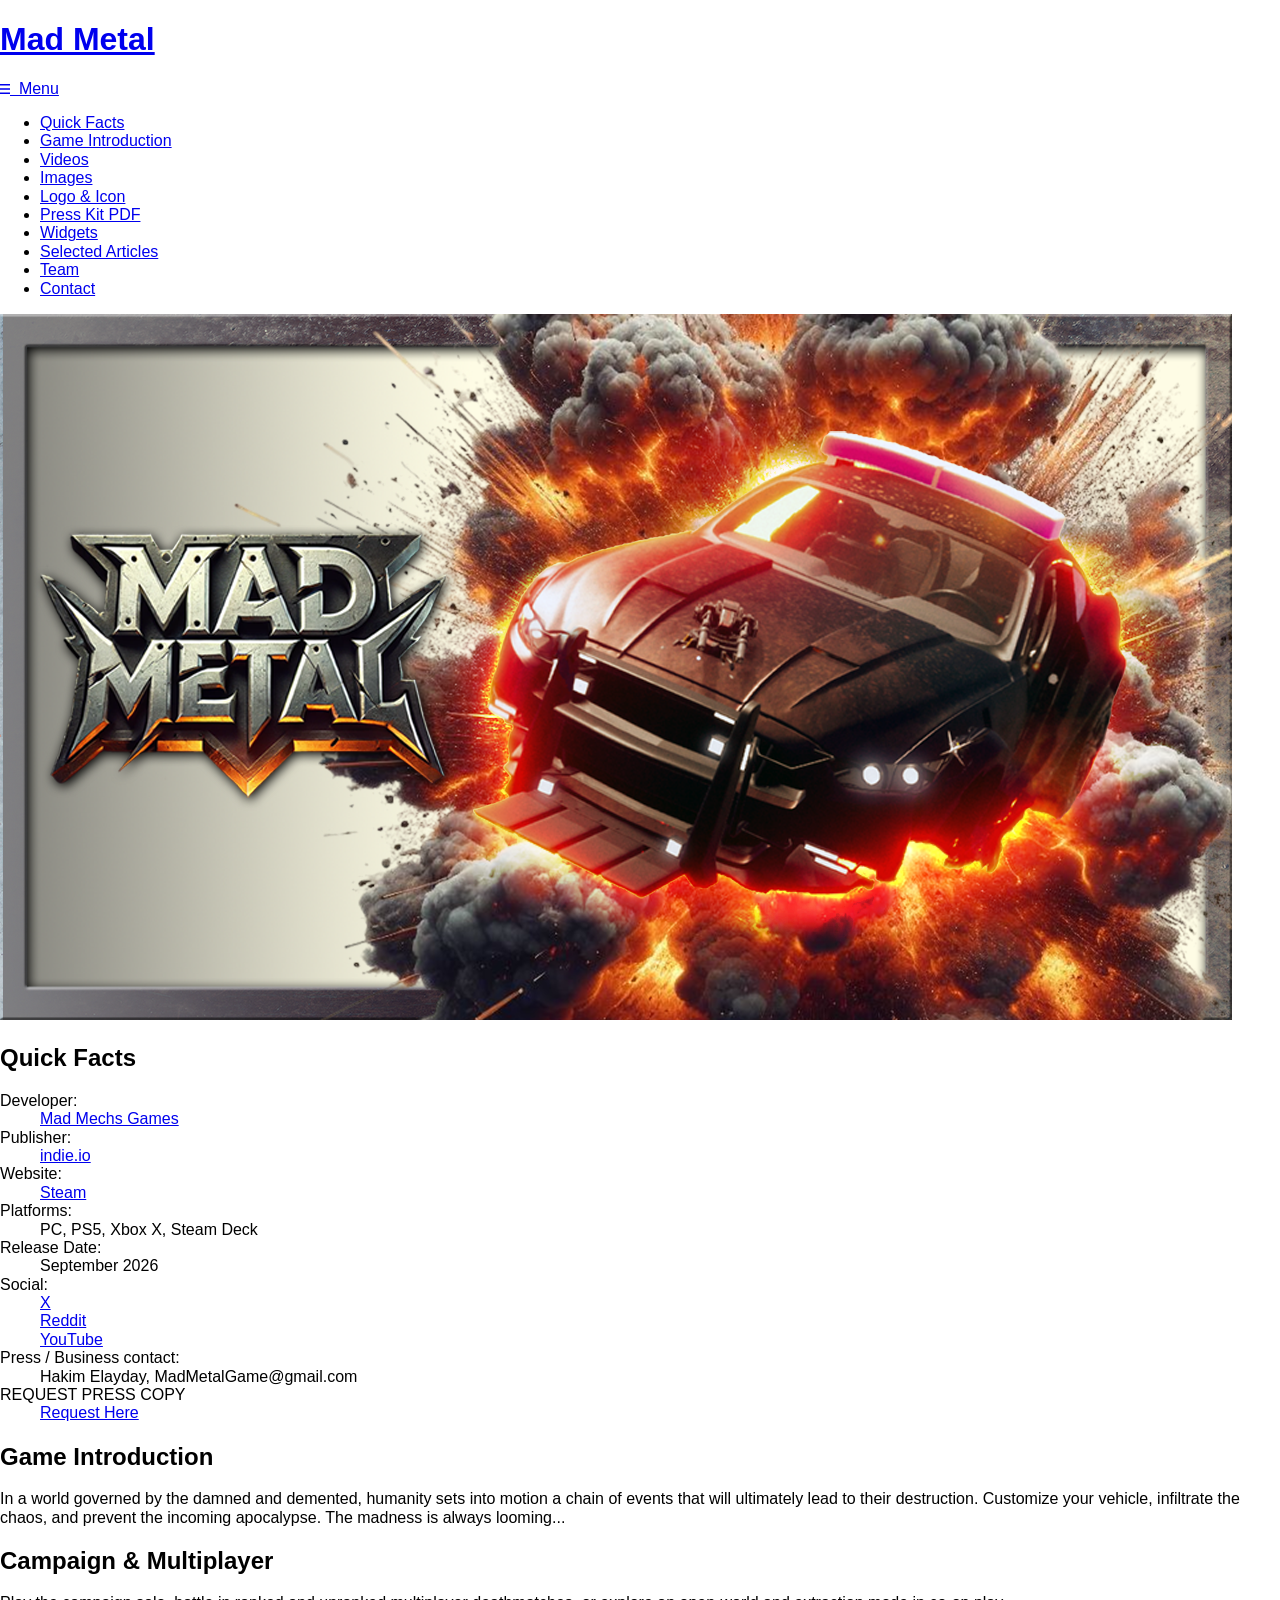
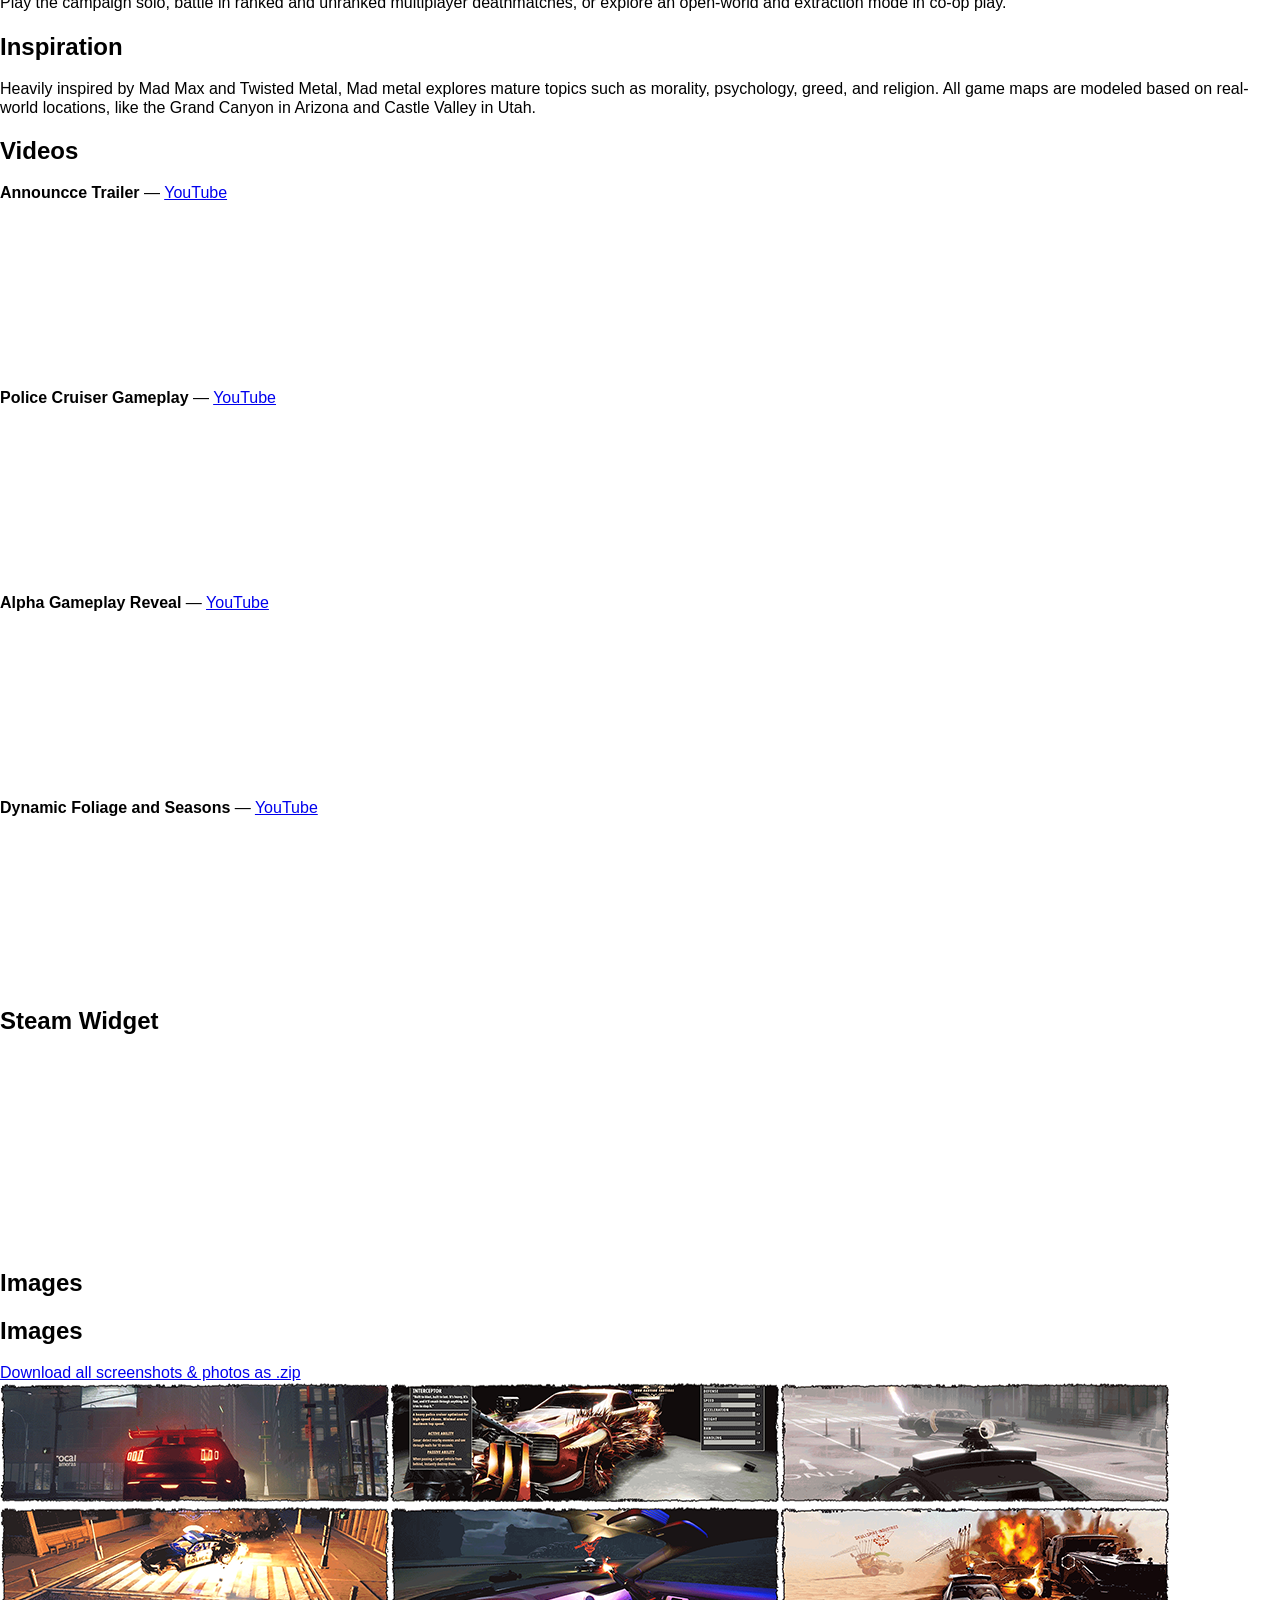
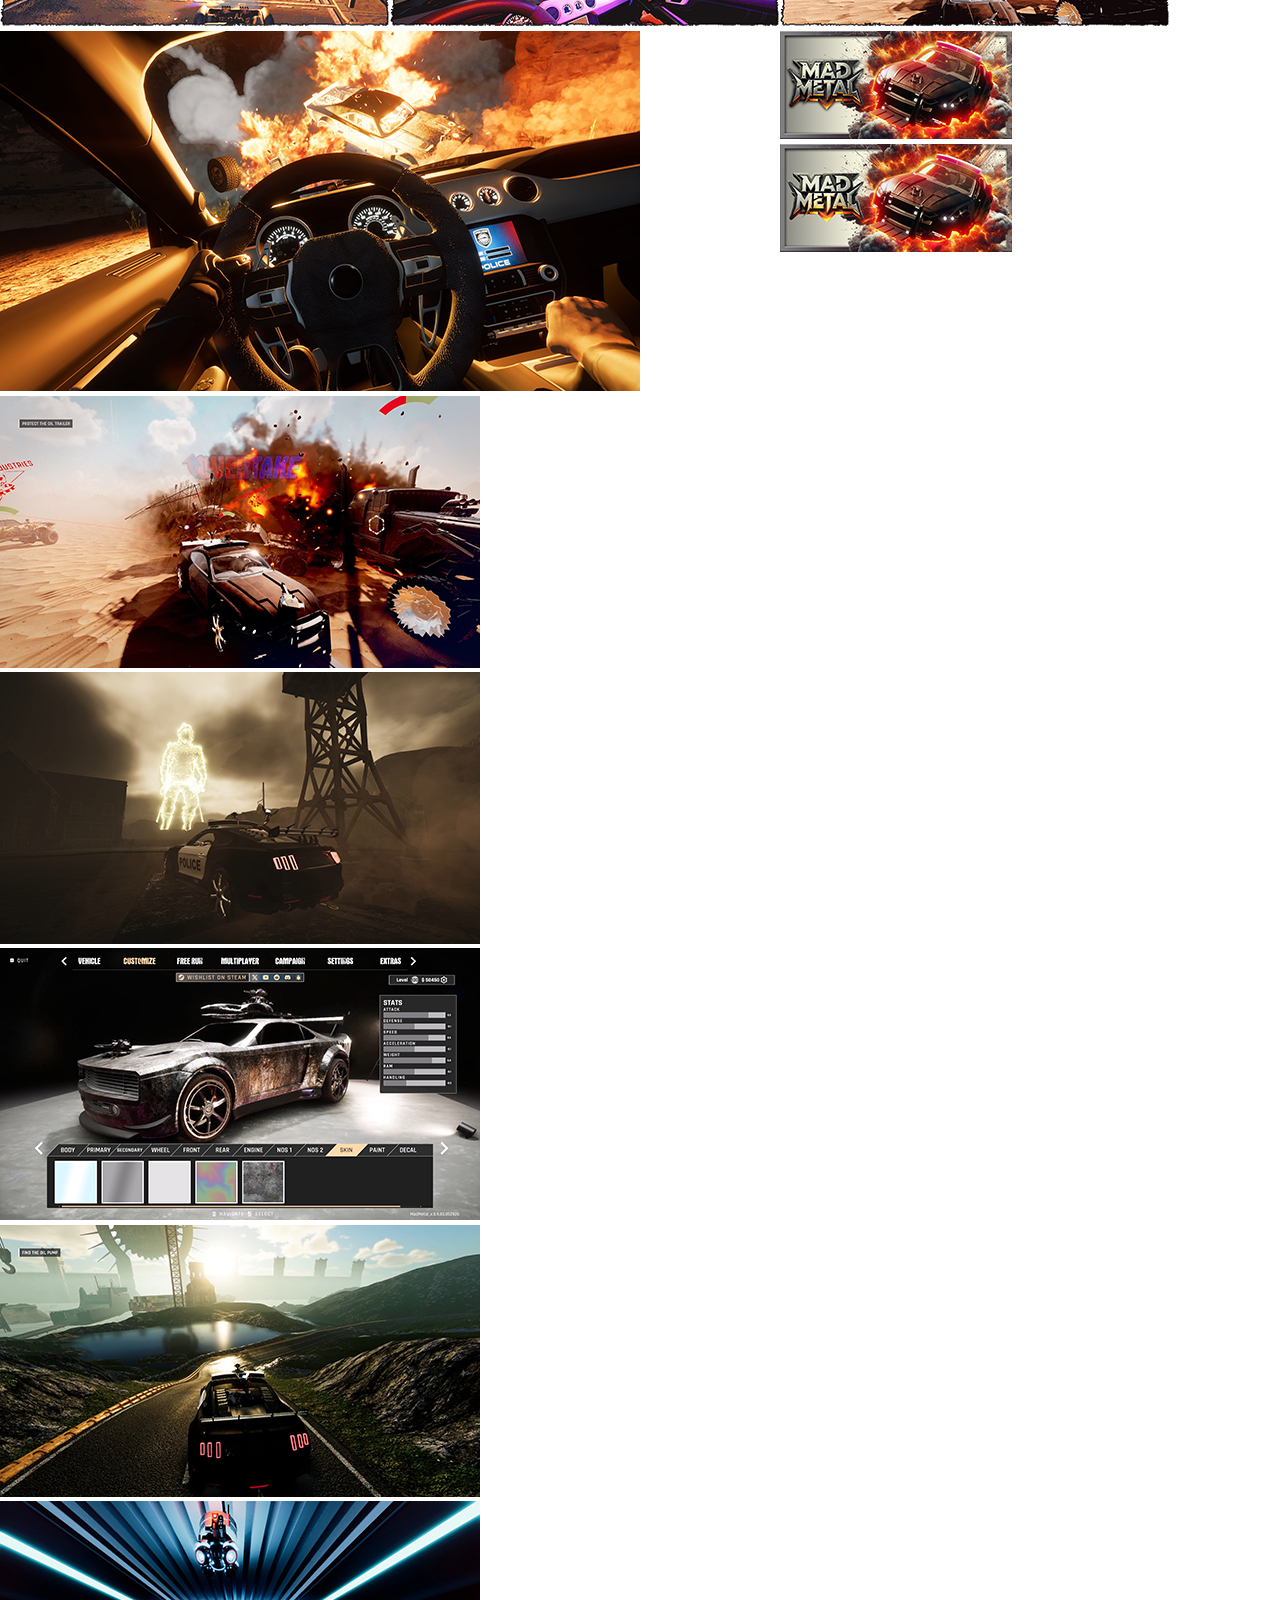
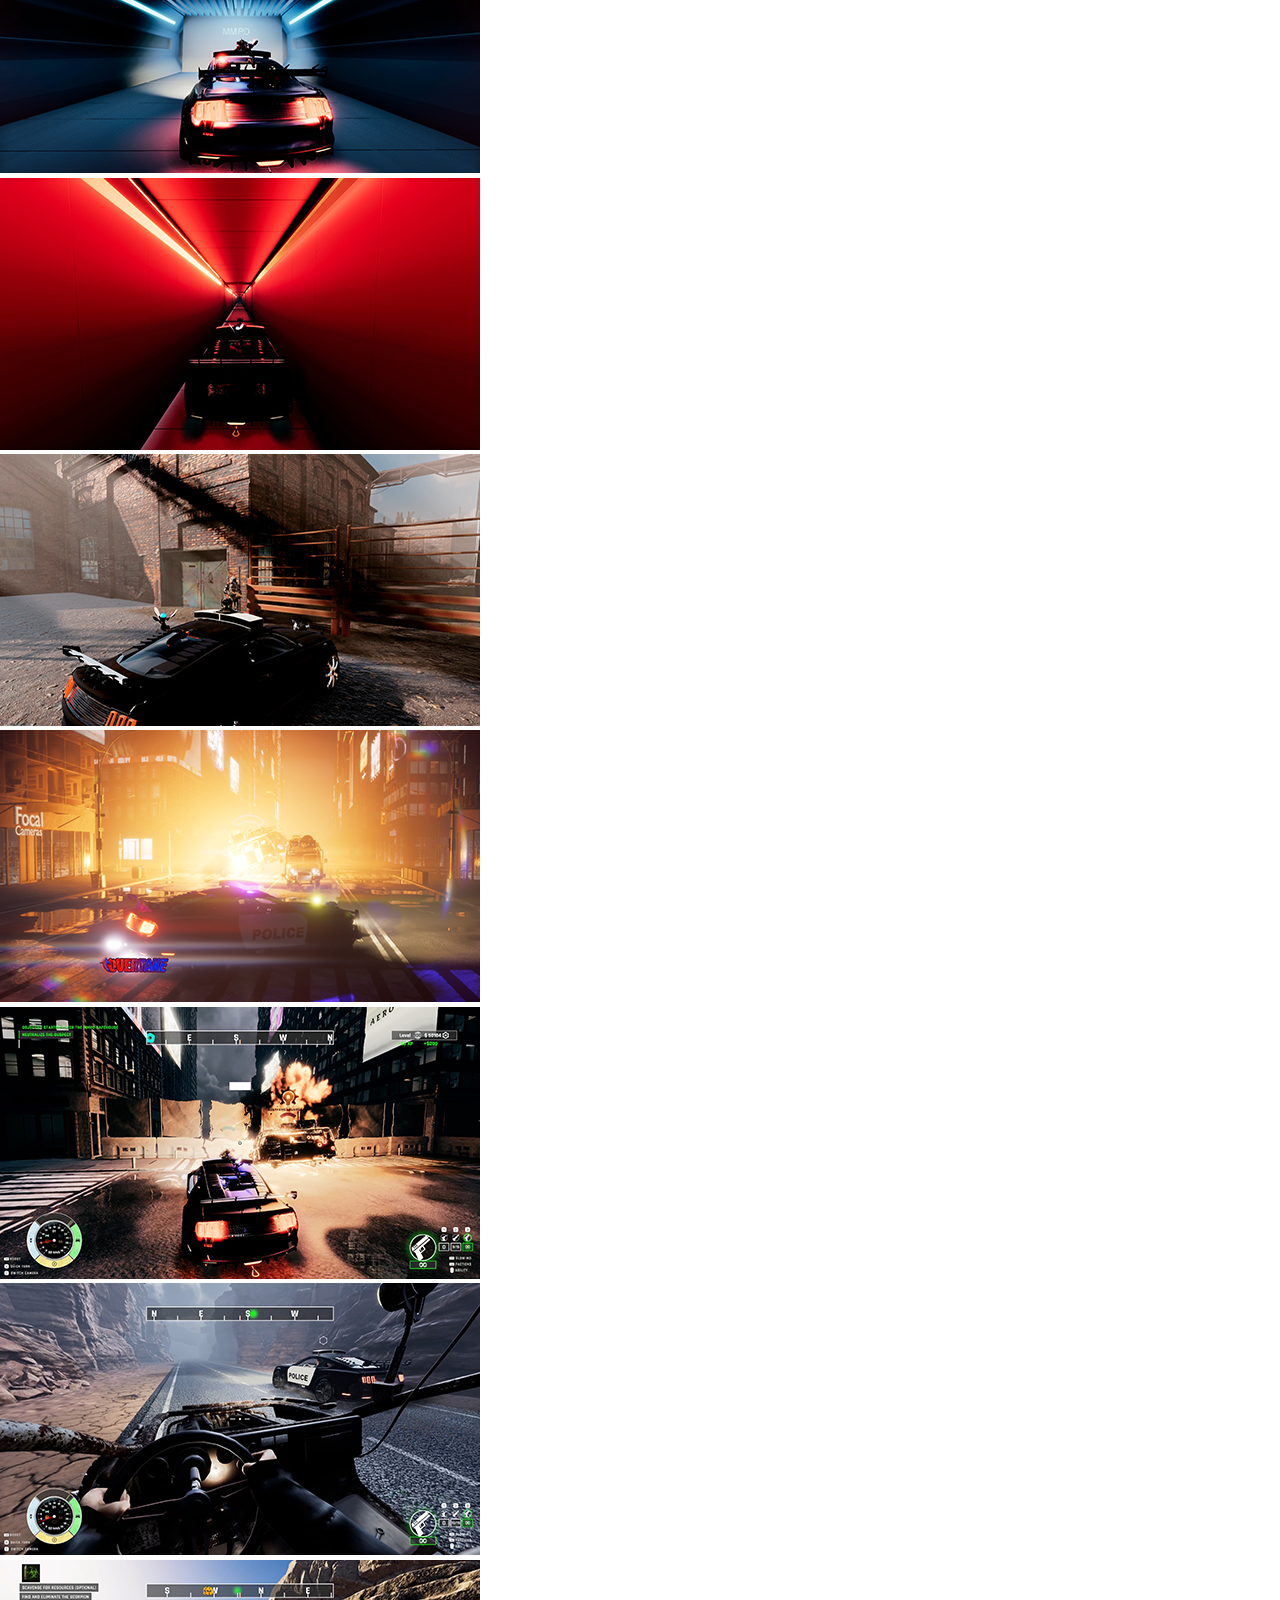
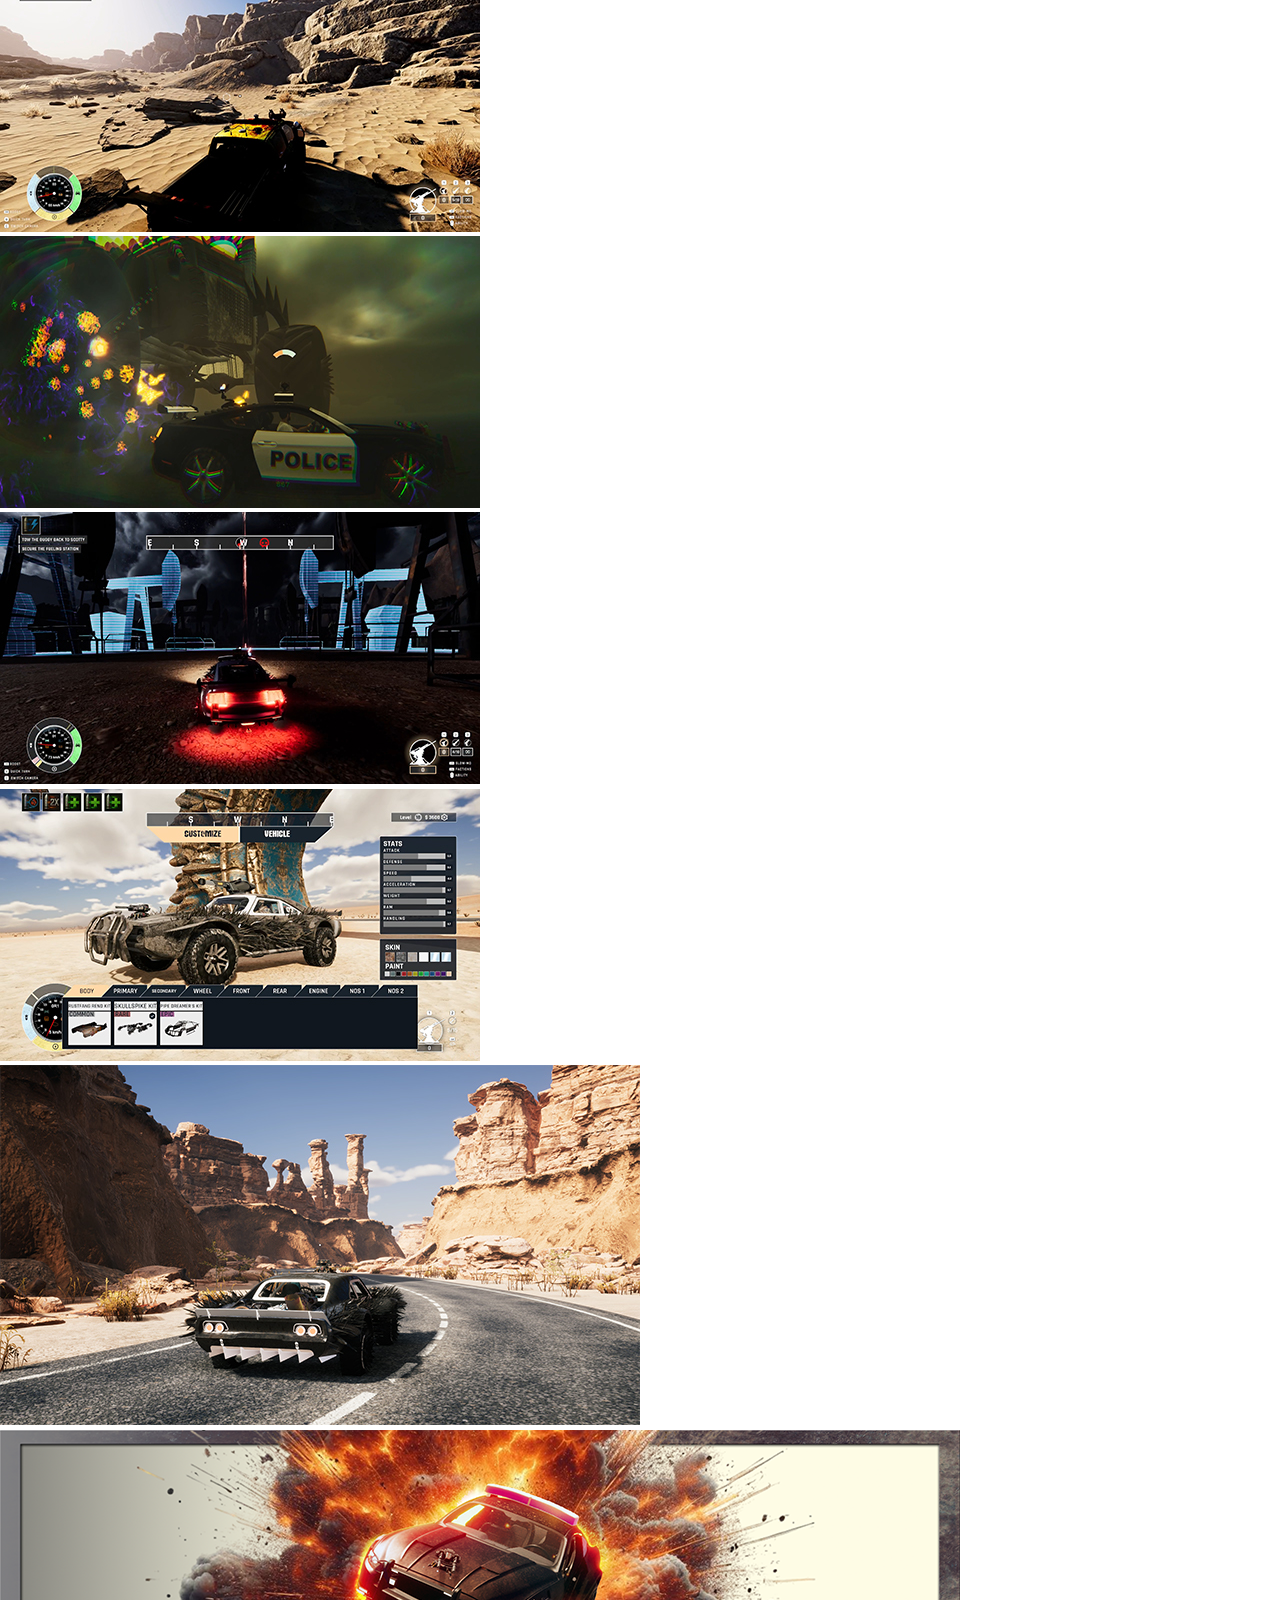
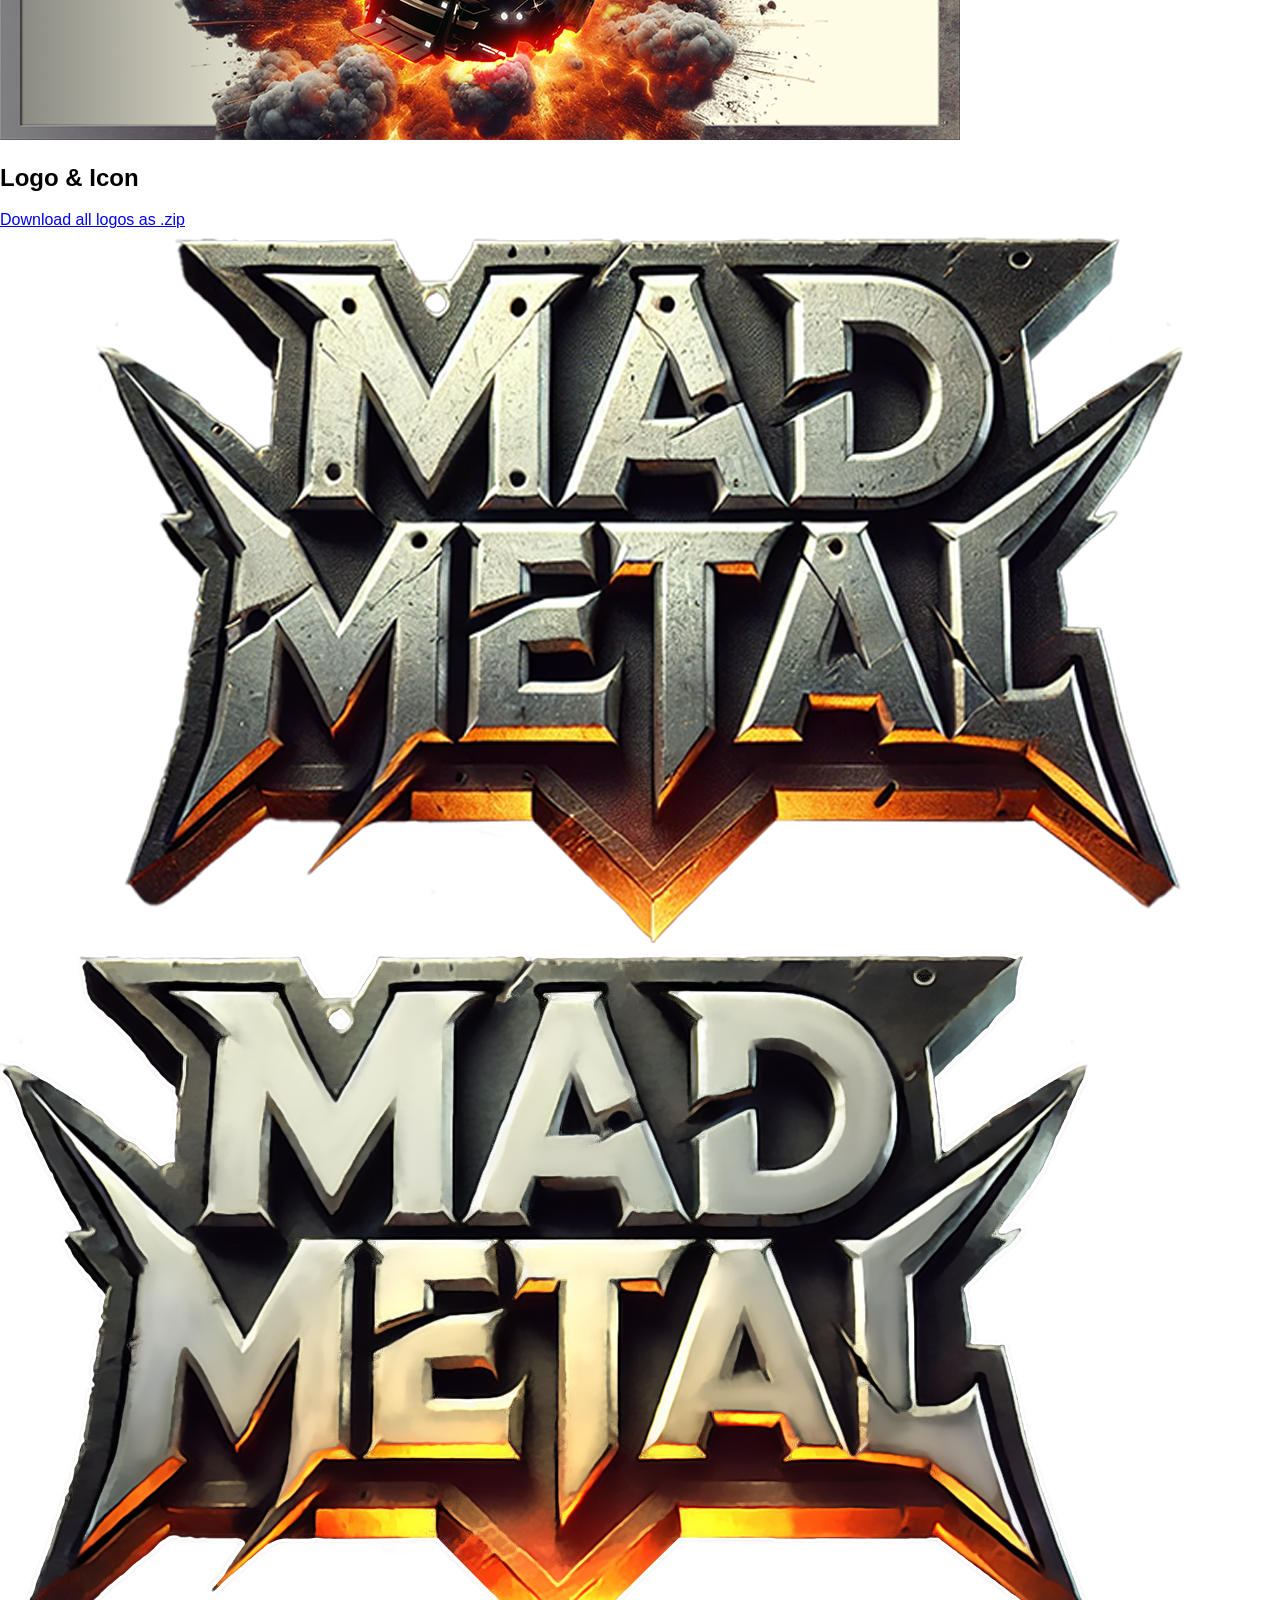
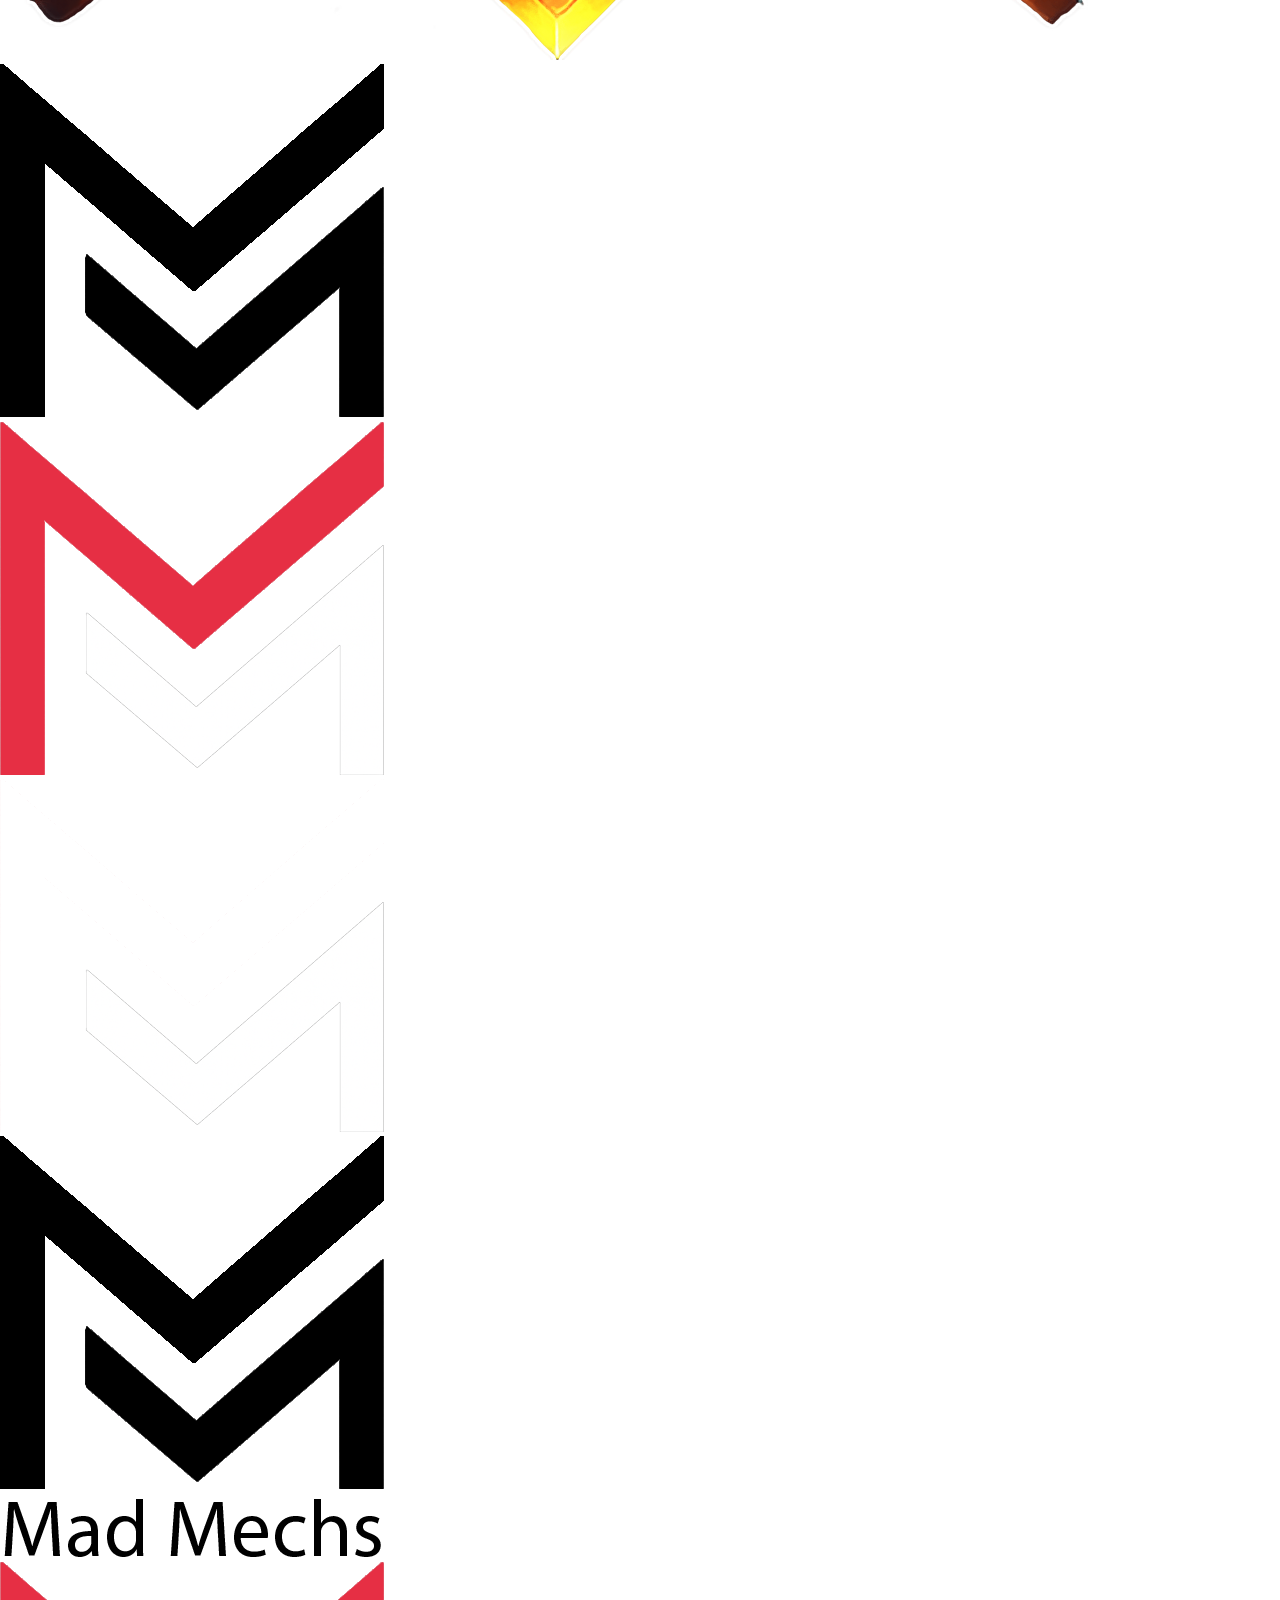
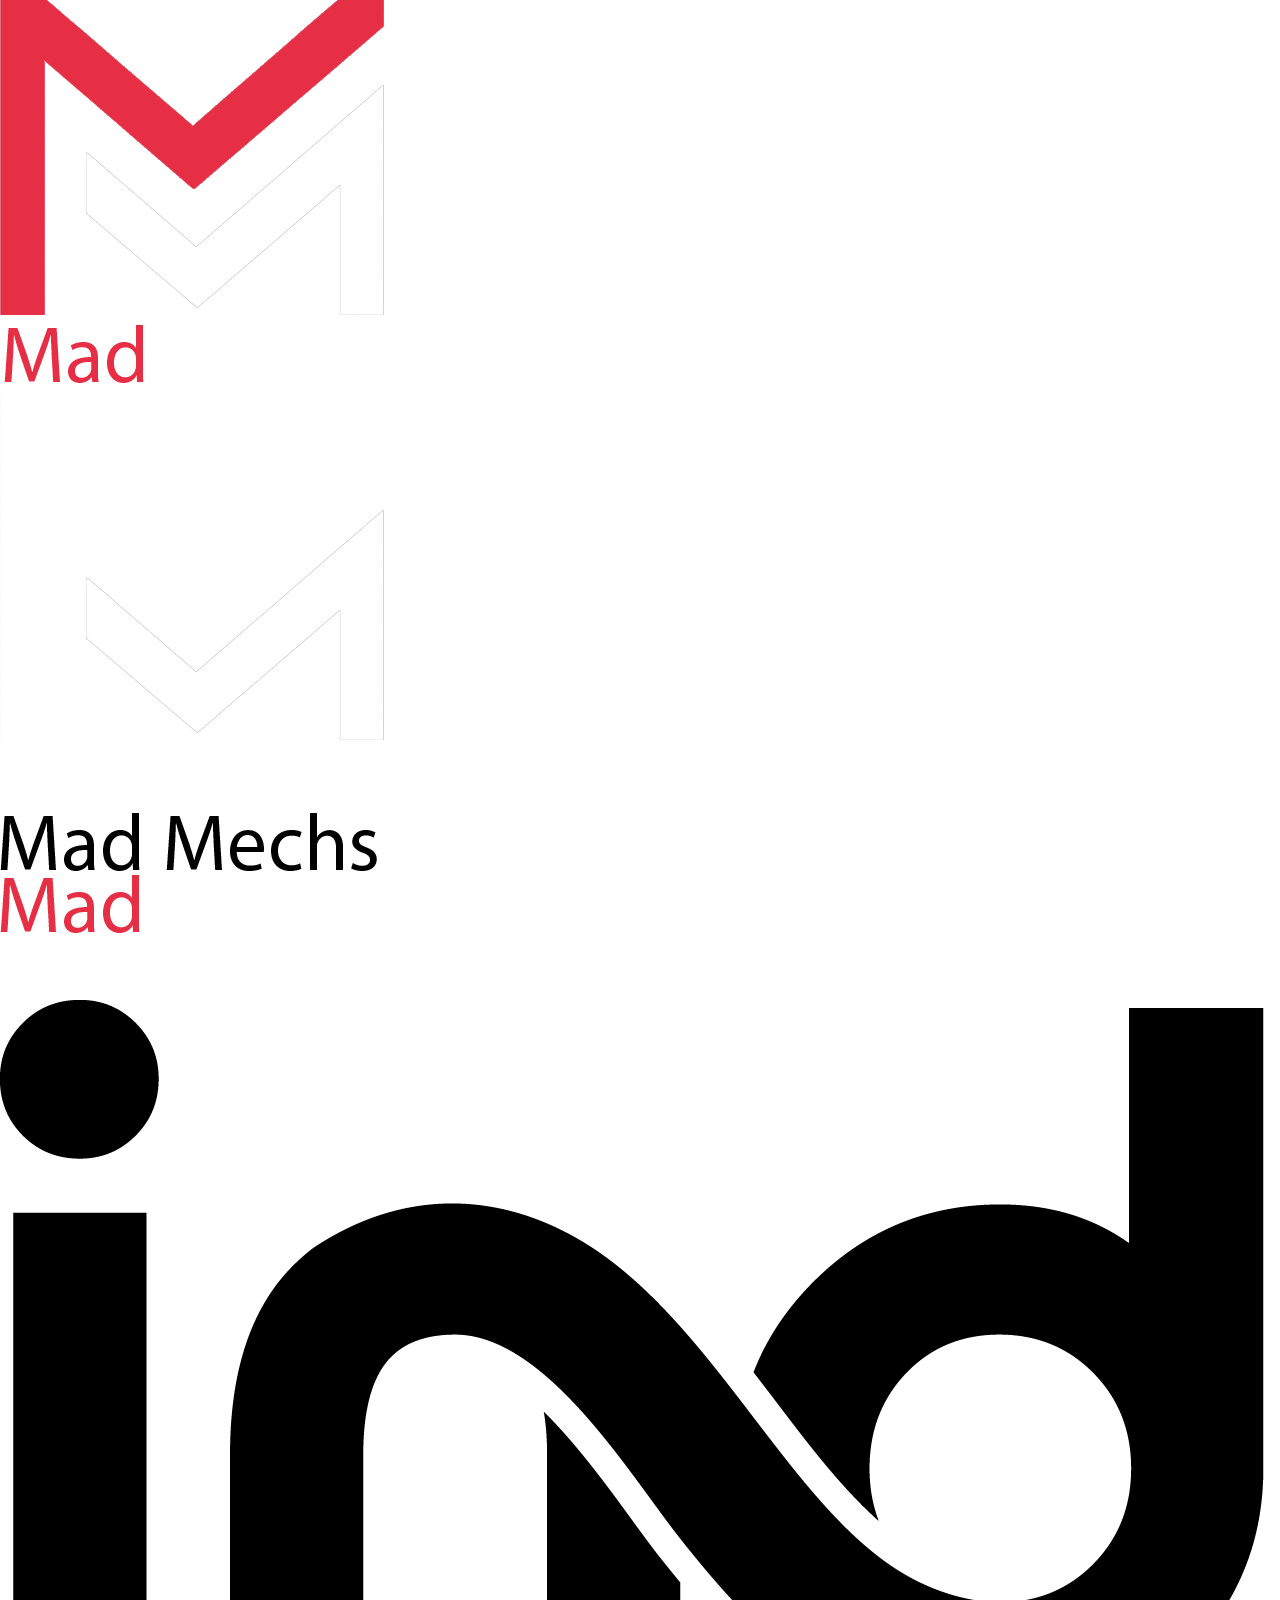
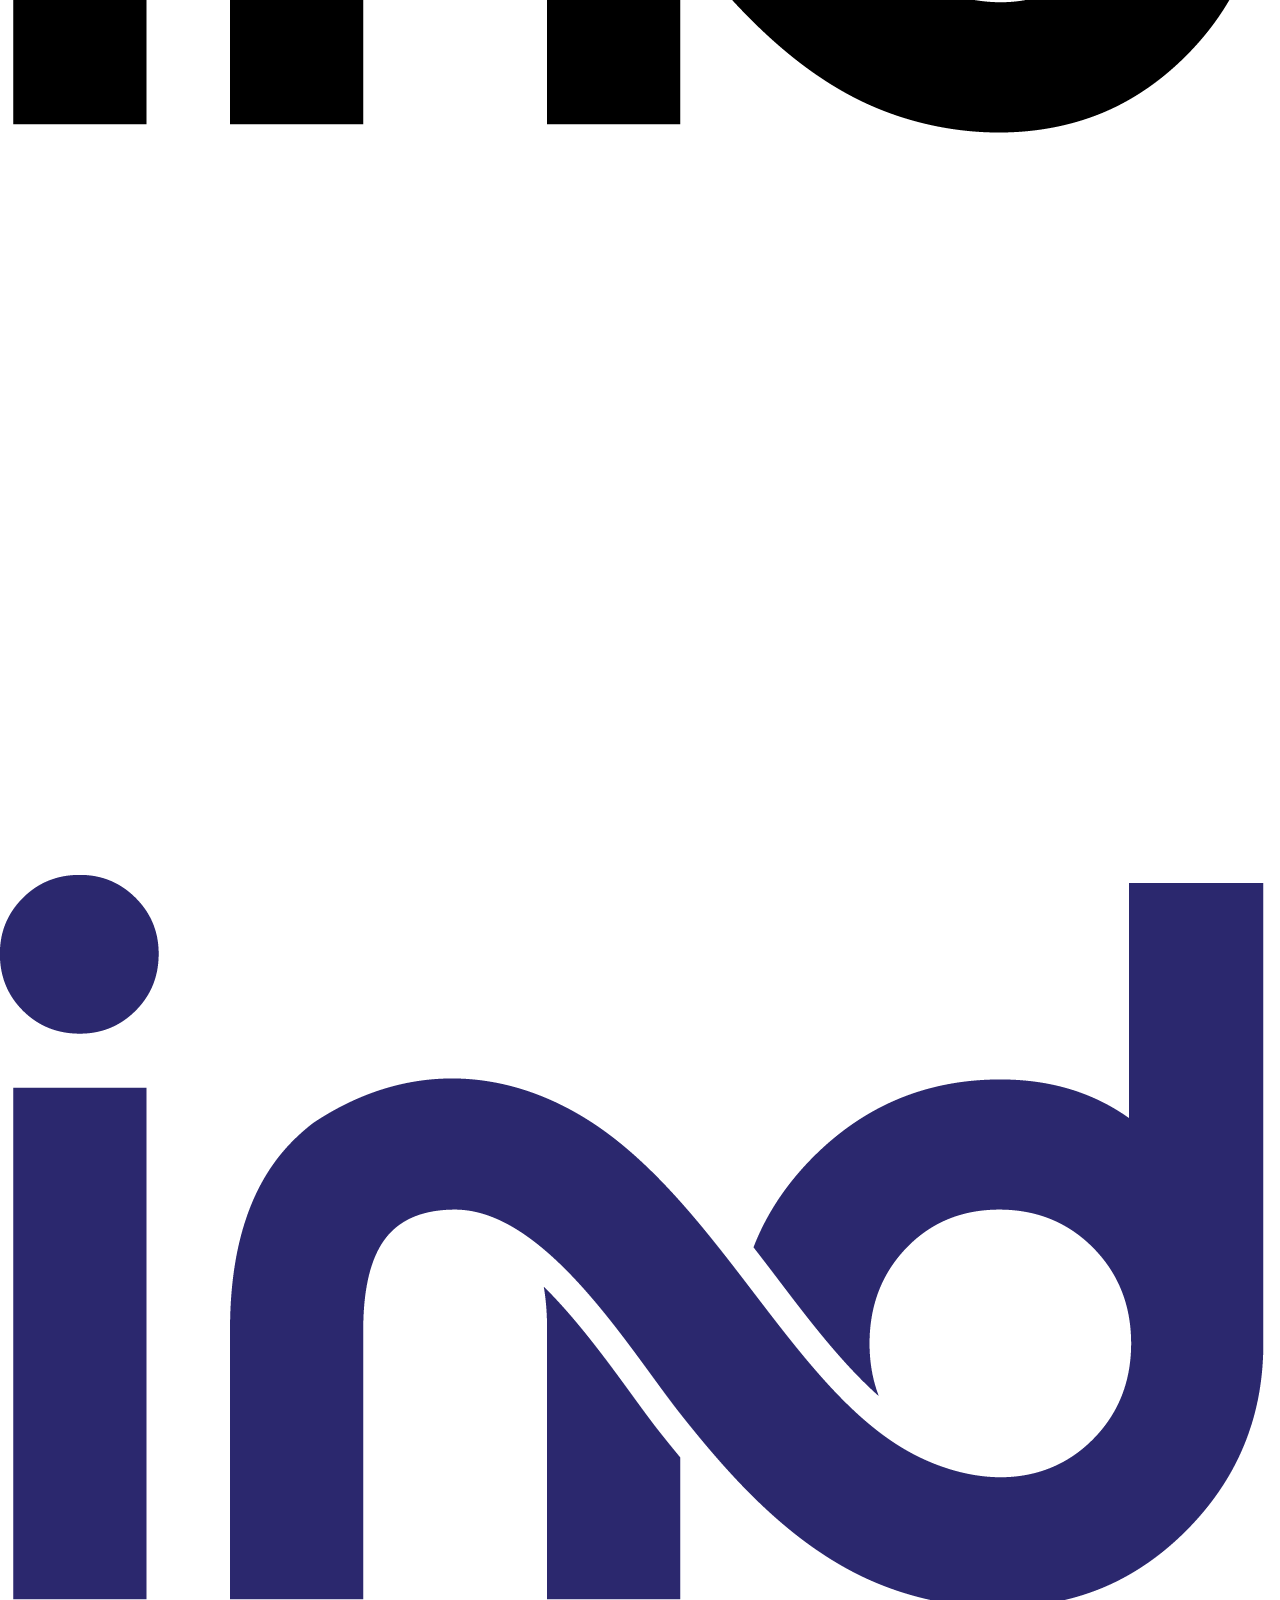
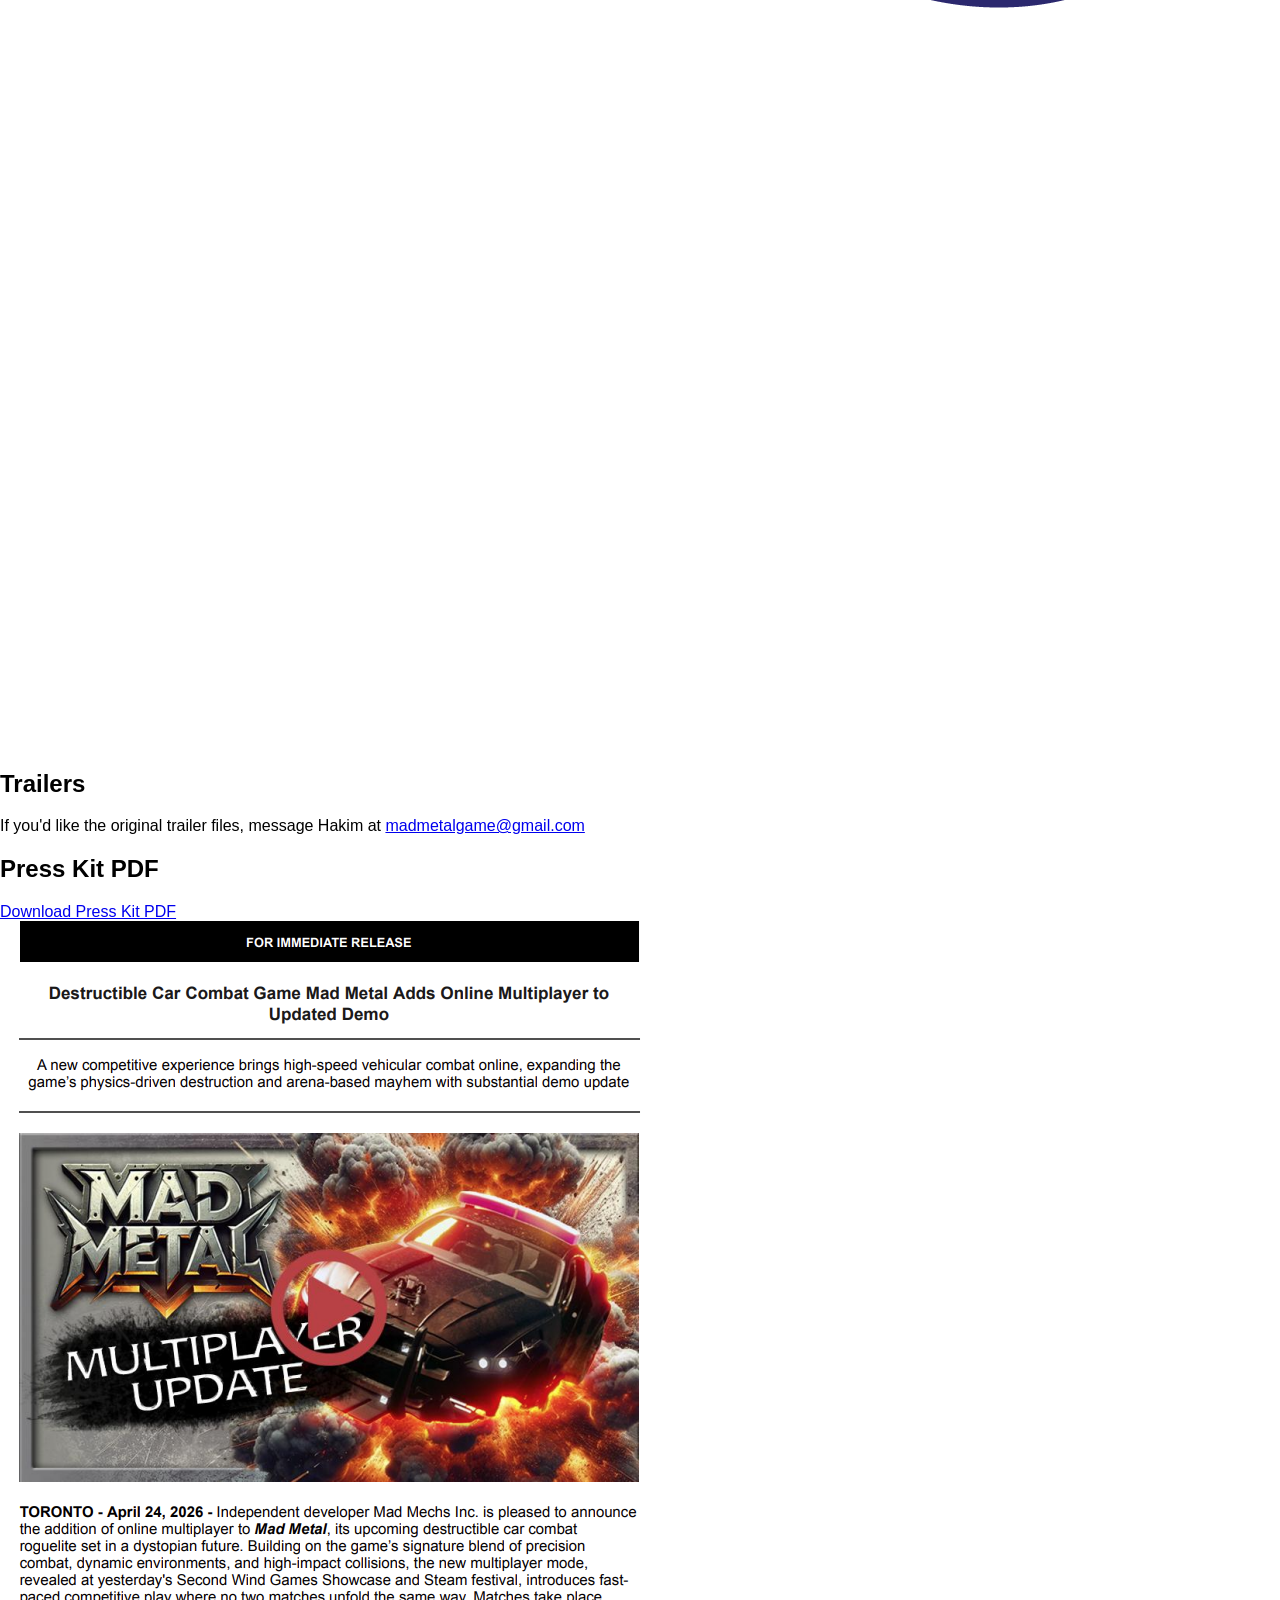
==== mad-metal-01/index.html @ 50a7570a "Update index.html" ====
<!DOCTYPE html>
<html>
  <head>
    <meta charset="UTF-8">
    <meta name="viewport" content="width=device-width, initial-scale=1.0">
    
    <title>Mad Metal</title>
    
    <link rel="shortcut icon" href="images/favicon.ico?t=1742160099461">
    
    <link rel="stylesheet" href="./css/normalize.css">
    <link rel="stylesheet" href="./css/master.css">
    
    <!-- Generated by presskit.html 0.13.0 (https://github.com/pixelnest/presskit.html). -->
  </head>
  <body>
    <div class="page grid">
      <nav class="page-nav nav grid__item">
        <h1 class="nav__title">
          <a href=".">Mad Metal</a>
        </h1>
      
        <div class="nav__toggle" id="hamburger">
          <a href="#" class="button" id="hamburger-toggle">
            <svg width="10" height="10" viewBox="0 0 19 19" xmlns="http://www.w3.org/2000/svg">
              <g fill="currentColor" fill-rule="nonzero">
                <path d="M0 16h19v3H0zM0 8h19v3H0zM0 0h19v3H0z" />
              </g>
            </svg>
            &nbsp;Menu
          </a>
        </div>
      
        <ul class="nav__list" id="hamburger-target">
          <li>
            <a class="nav__item" href="#factsheet">Quick Facts</a>
          </li>
      
          <li>
            <a class="nav__item" href="#description">Game Introduction</a>
          </li>
      
          <li>
            <a class="nav__item" href="#videos">Videos</a>
          </li>
      
          <li>
            <a class="nav__item" href="#images">Images</a>
          </li>
      
          <li>
            <a class="nav__item" href="#logo">Logo & Icon</a>
          </li>

          <li>
            <a class="nav__item" href="#presskit">Press Kit PDF</a>
          </li>
      
          <li>
            <a class="nav__item" href="#widgets">Widgets</a>
          </li>
      
      
          <li>
            <a class="nav__item" href="#articles">Selected Articles</a>
          </li>
      
      
          <li>
            <a class="nav__item" href="#credits">Team</a>
          </li>
      
          <li>
            <a class="nav__item" href="#contact">Contact</a>
          </li>
        </ul>
      </nav>

     <div class="page-wrapper grid__item">
    <header class="page-header">
        <img src="./images/header01.png" alt="Mad Metal" title="Mad Metal">
    </header>

    <main class="page-content" role="main">
        <section class="block grid">
            <aside class="factsheet grid__item">
                <h2 id="factsheet" class="factsheet__title">Quick Facts</h2>

                <dl class="factsheet__list">
    <dt>Developer:</dt>
    <dd>
        <a href="../">Mad Mechs Games</a>
    </dd>

    <dt>Publisher:</dt>
    <dd>
        <a href="https://indie.io">indie.io</a>
    </dd>

    <dt>Website:</dt>
    <dd>
        <a href="https://store.steampowered.com/app/3068230/Mad_Metal/">Steam</a>
    </dd>

    <dt>Platforms:</dt>
    <dd>
        PC, PS5, Xbox X, Steam Deck
    </dd>

    <dt>Release Date:</dt>
    <dd>
        September 2026
    </dd>

    <dt>Social:</dt>
    <dd>
        <a href="https://x.com/MadMechsGame">X</a>
    </dd>
    <dd>
        <a href="https://www.reddit.com/user/GASthegame/">Reddit</a>
    </dd>
    <dd>
        <a href="https://www.youtube.com/@MadMechsGame">YouTube</a>
    </dd>

    <dt>Press / Business contact:</dt>
    <dd>
        Hakim Elayday, MadMetalGame@gmail.com
    </dd>

    <dt>REQUEST PRESS COPY</dt>
    <dd>
        <a href="https://forms.gle/bizzihu9YP7inDe57">Request Here</a>
    </dd>
</dl>

            </aside>
            
            <article class="description grid__item">
              <h2 id="description">Game Introduction</h2>
              <p> In a world governed by the damned and demented, humanity sets into motion a chain of events that will ultimately lead to their destruction. Customize your vehicle, infiltrate the chaos, and prevent the incoming apocalypse. The madness is always looming... </p>
              <h2 id="description">Campaign & Multiplayer</h2>
              <p> Play the campaign solo, battle in ranked and unranked multiplayer deathmatches, or explore an open-world and extraction mode in co-op play. </p>
              <h2 id="description">Inspiration</h2>
              <p> Heavily inspired by Mad Max and Twisted Metal, Mad metal explores mature topics such as morality, psychology, greed, and religion. All game maps are modeled based on real-world locations, like the Grand Canyon in Arizona and Castle Valley in Utah.  </p>
            </article>
            
          </section>

          <section class="block">
            <h2 id="videos">Videos</h2>
          <div>
              <p>
                <strong>Announcce Trailer</strong> — <a href="https://www.youtube.com/embed/Ri7hRfaHdMc?si=x1ryKZBXYqUY6n0q?rel=0">YouTube</a> 
              </p>
          
              <div class="video-player">
                <iframe class="video-player__frame" src="https://www.youtube.com/embed/Ri7hRfaHdMc?si=x1ryKZBXYqUY6n0q?rel=0" frameborder="0" allowfullscreen></iframe>
              </div>
            <div>
              <p>
                <strong>Police Cruiser Gameplay</strong> — <a href="https://www.youtube.com/embed/VRGe7DSyyoE?rel=0">YouTube</a> 
              </p>
          
              <div class="video-player">
                <iframe class="video-player__frame" src="https://www.youtube.com/embed/VRGe7DSyyoE?rel=0" frameborder="0" allowfullscreen></iframe>
              </div>
          
          
            </div>
            <div>
              <p>
                <strong>Alpha Gameplay Reveal</strong> — <a href="https://www.youtube.com/embed/IRZDvUajgf8?rel=0">YouTube</a> 
              </p>
          
              <div class="video-player">
                <iframe class="video-player__frame" src="https://www.youtube.com/embed/IRZDvUajgf8?rel=0" frameborder="0" allowfullscreen></iframe>
              </div>
          
          
            </div>
            <div>
              <p>
                <strong>Dynamic Foliage and Seasons</strong> — <a href="https://www.youtube.com/embed/gOt2n9ihNSs?rel=0">YouTube</a> 
              </p>
          
              <div class="video-player">
                <iframe class="video-player__frame" src="https://www.youtube.com/embed/gOt2n9ihNSs?rel=0" frameborder="0" allowfullscreen></iframe>
              </div>
          
          
            </div>
          </section>
         <section class="block">
  <h2 id="widgets">Steam Widget</h2>
  <iframe src="https://store.steampowered.com/widget/3068230/" frameborder="0" width="646" height="190"></iframe>
</section>

         <section class="block">
  <h2 id="images">Images</h2>

<section class="block">
  <h2 id="images">Images</h2>

  <aside class="block__notice">
      <a href="images/images.zip">Download all screenshots & photos as .zip</a>
  </aside>

  <div class="gallery clearfix" id="gallery">
    <div class="gallery__item">
      <a href="images/banner01.gif">
        <img src="images/banner01.gif.thumb.png" alt="banner01">
      </a>
    </div>
    <div class="gallery__item">
      <a href="images/banner02.gif">
        <img src="images/banner02.gif.thumb.png" alt="banner02">
      </a>
    </div>
    <div class="gallery__item">
      <a href="images/banner03.gif">
        <img src="images/banner03.gif.thumb.png" alt="banner03">
      </a>
    </div>
    <div class="gallery__item">
      <a href="images/banner04.gif">
        <img src="images/banner04.gif.thumb.png" alt="banner04">
      </a>
    </div>
    <div class="gallery__item">
      <a href="images/banner05.gif">
        <img src="images/banner05.gif.thumb.png" alt="banner05">
      </a>
    </div>
    <div class="gallery__item">
      <a href="images/banner06.gif">
        <img src="images/banner06.gif.thumb.png" alt="banner06">
      </a>
    </div>
    <div class="gallery__item">
      <a href="images/banner07.jpg">
        <img src="images/banner07.jpg.thumb.jpg" alt="banner07">
      </a>
    </div>
    <div class="gallery__item">
      <a href="images/banner08.jpg">
        <img src="images/banner08.jpg.thumb.jpg" alt="banner08">
      </a>
    </div>
    <div class="gallery__item">
      <a href="images/banner09.jpg">
        <img src="images/banner09.jpg.thumb.jpg" alt="banner09">
      </a>
    </div>
    <div class="gallery__item">
      <a href="images/banner10.jpg">
        <img src="images/banner10.jpg.thumb.jpg" alt="banner10">
      </a>
    </div>
    <div class="gallery__item">
      <a href="images/banner11.jpg">
        <img src="images/banner11.jpg.thumb.jpg" alt="banner11">
      </a>
    </div>
    <div class="gallery__item">
      <a href="images/banner12.jpg">
        <img src="images/banner12.jpg.thumb.jpg" alt="banner12">
      </a>
    </div>
    <div class="gallery__item">
      <a href="images/banner13.jpg">
        <img src="images/banner13.jpg.thumb.jpg" alt="banner13">
      </a>
    </div>
    <div class="gallery__item">
      <a href="images/banner14.jpg">
        <img src="images/banner14.jpg.thumb.jpg" alt="banner14">
      </a>
    </div>
    <div class="gallery__item">
      <a href="images/banner15.jpg">
        <img src="images/banner15.jpg.thumb.jpg" alt="banner15">
      </a>
    </div>
    <div class="gallery__item">
      <a href="images/banner16.jpg">
        <img src="images/banner16.jpg.thumb.jpg" alt="banner16">
      </a>
    </div>
    <div class="gallery__item">
      <a href="images/banner17.jpg">
        <img src="images/banner17.jpg.thumb.jpg" alt="banner17">
      </a>
    </div>
    <div class="gallery__item">
      <a href="images/banner18.jpg">
        <img src="images/banner18.jpg.thumb.jpg" alt="banner18">
      </a>
    </div>
    <div class="gallery__item">
      <a href="images/banner19.jpg">
        <img src="images/banner19.jpg.thumb.jpg" alt="banner19">
      </a>
    </div>
    <div class="gallery__item">
      <a href="images/banner20.jpg">
        <img src="images/banner20.jpg.thumb.jpg" alt="banner20">
      </a>
    </div>
    <div class="gallery__item">
      <a href="images/banner21.jpg">
        <img src="images/banner21.jpg.thumb.jpg" alt="banner21">
      </a>
    </div>
    <div class="gallery__item">
      <a href="images/banner22.jpg">
        <img src="images/banner22.jpg.thumb.jpg" alt="banner22">
      </a>
    </div>
    <div class="gallery__item">
      <a href="images/banner23.png">
        <img src="images/banner23.png.thumb.png" alt="banner23">
      </a>
    </div>
    <div class="gallery__item">
      <a href="images/banner24.png">
        <img src="images/banner24.png.thumb.png" alt="banner24">
      </a>
    </div>
    <div class="gallery__item">
      <a href="images/banner25.png">
        <img src="images/banner25.png.thumb.png" alt="banner25">
      </a>
    </div>
  </div>
</section>

          
          </section>
          
  <section class="block">
  <h2 id="logo">Logo & Icon</h2>

  <aside class="block__notice">
      <a href="images/logos.zip">Download all logos as .zip</a>
  </aside>

  <div class="gallery clearfix" id="logo-gallery">
    <div class="gallery__item">
      <a href="images/logo01.png">
        <img src="images/logo01.png" alt="logo01" class="logo">
      </a>
    </div>
    <div class="gallery__item">
      <a href="images/logo02.png">
        <img src="images/logo02.png" alt="logo02" class="logo">
      </a>
    </div>
    <div class="gallery__item">
      <a href="images/logo03.png">
        <img src="images/logo03.png" alt="logo03" class="logo">
      </a>
    </div>
    <div class="gallery__item">
      <a href="images/logo04.png">
        <img src="images/logo04.png" alt="logo04" class="logo">
      </a>
    </div>
    <div class="gallery__item">
      <a href="images/logo05.png">
        <img src="images/logo05.png" alt="logo05" class="logo">
      </a>
    </div>
    <div class="gallery__item">
      <a href="images/logo06.png">
        <img src="images/logo06.png" alt="logo06" class="logo">
      </a>
    </div>
    <div class="gallery__item">
      <a href="images/logo07.png">
        <img src="images/logo07.png" alt="logo07" class="logo">
      </a>
    </div>
    <div class="gallery__item">
      <a href="images/logo08.png">
        <img src="images/logo08.png" alt="logo08" class="logo">
      </a>
    </div>
    <div class="gallery__item">
      <a href="images/logo09.png">
        <img src="images/logo09.png" alt="logo09" class="logo">
      </a>
    </div>
    <div class="gallery__item">
      <a href="images/logo10.png">
        <img src="images/logo10.png" alt="logo10" class="logo">
      </a>
    </div>
    <div class="gallery__item">
      <a href="images/logo11.png">
        <img src="images/logo11.png" alt="logo11" class="logo">
      </a>
    </div>
    <div class="gallery__item">
      <a href="images/logo12.png">
        <img src="images/logo12.png" alt="logo12" class="logo">
      </a>
    </div>
    <div class="gallery__item">
      <a href="images/logo13.png">
        <img src="images/logo13.png" alt="logo13" class="logo">
      </a>
    </div>
    <div class="gallery__item">
      <a href="images/logo14.png">
        <img src="images/logo14.png" alt="logo14" class="logo">
      </a>
    </div>
    <div class="gallery__item">
      <a href="images/logo15.png">
        <img src="images/logo15.png" alt="logo15" class="logo">
      </a>
    </div>
  </div>
</section>

      
<section class="block">
  <h2 id="trailers">Trailers</h2>

  <aside class="block__notice">
      If you'd like the original trailer files, message Hakim at <a href="mailto:madmetalgame@gmail.com">madmetalgame@gmail.com</a>
  </aside>
</section>

      
          <section class="block">
            <h2 id="presskit">Press Kit PDF</h2>
            
            <aside class="block__notice">
              <a href="documents/madmetal-presskit.pdf" download>Download Press Kit PDF</a>
            </aside>

            <div class="gallery clearfix">
              <div class="gallery__item">
                <a href="documents/madmetal-presskit.pdf">
                  <img src="images/presskit-preview.png" alt="Press Kit Preview">
                </a>
              </div>
            </div>
          </section>

          
          <section class="block">
            <h2 id="articles">Selected Articles</h2>
          
            <ul>
              <li class="quote">
                <blockquote class="quote__content" cite="https://www.rockpapershotgun.com/mad-metal-is-a-wonderfully-janky-mad-max-like-with-a-big-robot-eye-that-says-you-need-some-milk">
                  Article by Rock Paper Shotgun.
                </blockquote>
              </li>
              <li class="quote">
                <blockquote class="quote__content" cite="https://x.com/MadMechsGame/status/1896561196712558880">
                  900+ likes and 50,000 impressions within 48 hours using a nonadvertised organic post.
                </blockquote>
                <cite class="quote__author">
                  Growth on <a href="https://x.com/MadMechsGame/status/1896561196712558880">X</a>
                </cite>
              </li>
              <li class="quote">
                <blockquote class="quote__content" cite="https://www.reddit.com/r/IndieGaming/comments/1j1fjpx/ive_reached_the_point_where_i_play_the_game_for_4/">
                  2,200+ likes and 120,000 impressions within 48 hours using a nonadvertised organic post.
                </blockquote>
                <cite class="quote__author">
                  Growth on <a href="https://www.reddit.com/r/IndieGaming/comments/1j1fjpx/ive_reached_the_point_where_i_play_the_game_for_4/">Reddit</a>
                </cite>
              </li>
              <li class="quote">
                <blockquote class="quote__content" cite="https://www.reddit.com/r/Unity3D/comments/1j1fv80/ive_reached_the_point_where_i_play_the_game_for_4/">
                  1,900+ likes and 85,000 impressions within 48 hours using a nonadvertised organic post.
                </blockquote>
                <cite class="quote__author">
                  Growth on <a href="https://www.reddit.com/r/Unity3D/comments/1j1fv80/ive_reached_the_point_where_i_play_the_game_for_4/">Reddit</a>
                </cite>
              </li>
               <li class="quote">
                <blockquote class="quote__content" cite="https://www.linkedin.com/posts/hitmarker_mad-metal-by-hakim-elayday-activity-7304517322600304640-6Sm-?utm_source=share&utm_medium=member_desktop&rcm=ACoAAB2rAd8Bkhstqxv1Jj31DyKEdyLtSJL84oM">
                 Article by Hitmarker (100,000+ followers).
                </blockquote>
                <cite class="quote__author">
                  Growth on <a href="https://www.linkedin.com/posts/hitmarker_mad-metal-by-hakim-elayday-activity-7304517322600304640-6Sm-?utm_source=share&utm_medium=member_desktop&rcm=ACoAAB2rAd8Bkhstqxv1Jj31DyKEdyLtSJL84oM">Linked-In</a>
                </cite>
              </li>
            </ul>
          </section>
          
          <section class="block grid _team-fix-margin-top">
            <article class="grid__item grid__item--flexible">
              <h2 id="credits">Team &amp; Repeating Collaborator</h2>
          
              <dl>
                <dt>Hakim Elayday</dt>
          
                <dd>
                    *Disclaimer: I hereby grant the use of all information and graphics represented on this page for all press-related and commercial activities.*
                </dd>
              </dl>
            </article>
          
            <article class="grid__item grid__item--flexible">
              <h2 id="contact">Contact</h2>
          
              <dl>
                <dt>Hakim Elayday</dt>
          
                <dd>
                  <a href="mailto:madmetalgame@gmail.com">MadMetalGame@gmail.com</a>
          
                </dd>
              </dl>
            </article>
          </section>
        </main>

        <footer class="page-footer">
          <a href="https://github.com/pixelnest/presskit.html">presskit.html</a> by <a href="http://pixelnest.io">Pixelnest Studio</a> — original <a href="http://dopresskit.com/">presskit()</a> by Rami Ismail (<a href="http://www.vlambeer.com/">Vlambeer</a>)
        </footer>
      </div>
    </div>

    <script src="./js/masonry.min.js"></script>
    <script src="./js/imagesloaded.min.js"></script>
    <script>
      document.addEventListener('DOMContentLoaded', function onContentLoaded() {
        // Add masonry layout on the galleries.
        var galleries = document.querySelectorAll('.gallery');
    
        for (var i = 0; i < galleries.length; i++) {
          (function (index) {
            var gallery = galleries[index];
    
            imagesLoaded(gallery, function onImagesLoaded() {
              new Masonry(gallery, {
                itemSelector: '.gallery__item'
              });
            });
          })(i);
        }
    
        // Add mini-player to gifs.
        var gifLinks = document.querySelectorAll('a[href$=".gif"]');
        for (var i = 0; i < gifLinks.length; i++) {
          (function (index) {
            var link = gifLinks[index];
            var img = link.querySelector('img');
    
            // Don't add the mini-player if no thumbnail.
            // It's already a gif, so no need to turn it on.
            if (img.src.indexOf('.thumb.jpg') === -1) {
              return
            }
    
            link.className = 'show-overlay'
    
            link.onclick = function (e) {
              // Make it work on IE8.
              if (e.preventDefault) {
                const openLinkInBackground = e.ctrlKey || e.metaKey;
    
                // Stop default behavior, except if ctrl/cmd modifier is used.
                // In this case, we want the link to go through and open
                // its target in a background tab.
                if (!openLinkInBackground) e.preventDefault();
                e.stopPropagation();
              } else {
                // We don't care for the special background tab behavior on old IE.
                e.returnValue = false;
              }
    
              // Remove overlay and remove thumbnail section of the image.
              link.className = '';
              img.src = img.src.replace('.thumb.jpg', '');
    
              // Remove event listener after first trigger.
              link.onclick = null;
            }
          }(i));
        }
      });
    </script>
    
    
  </body>
</html>
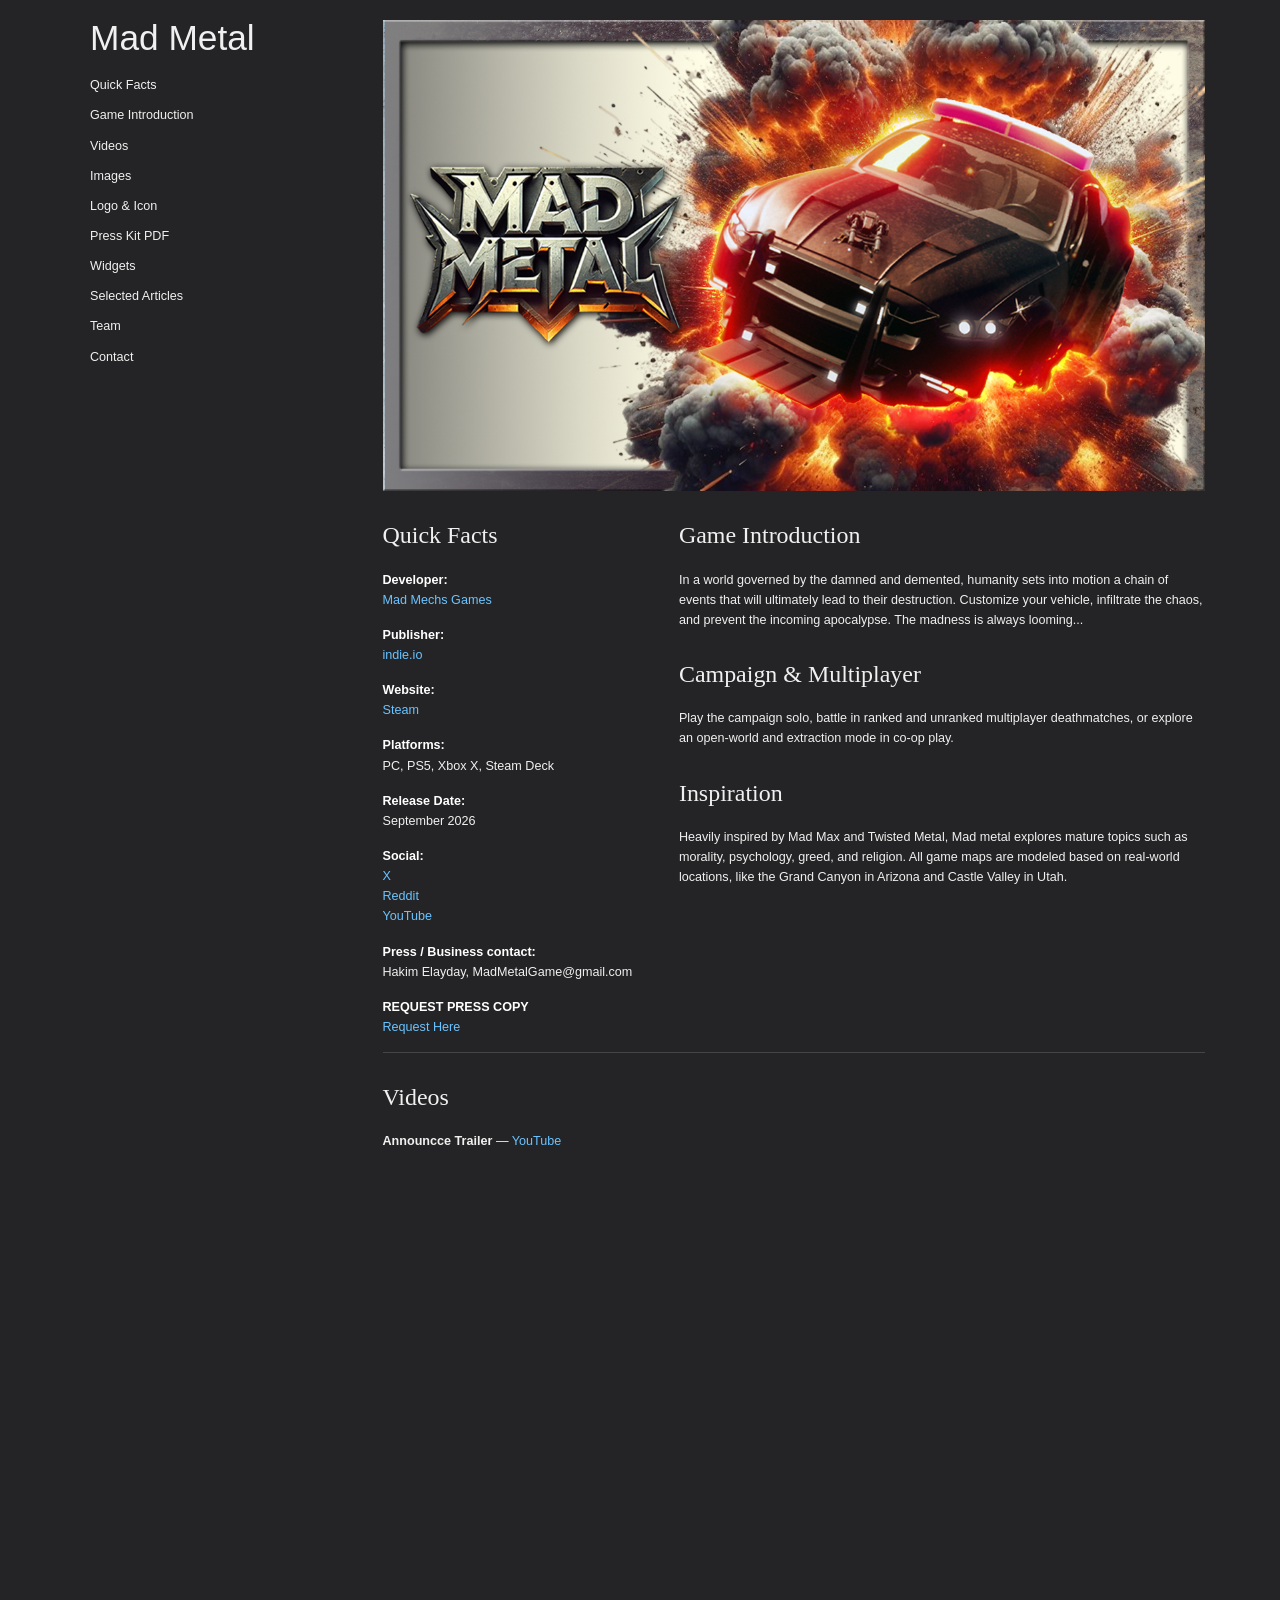
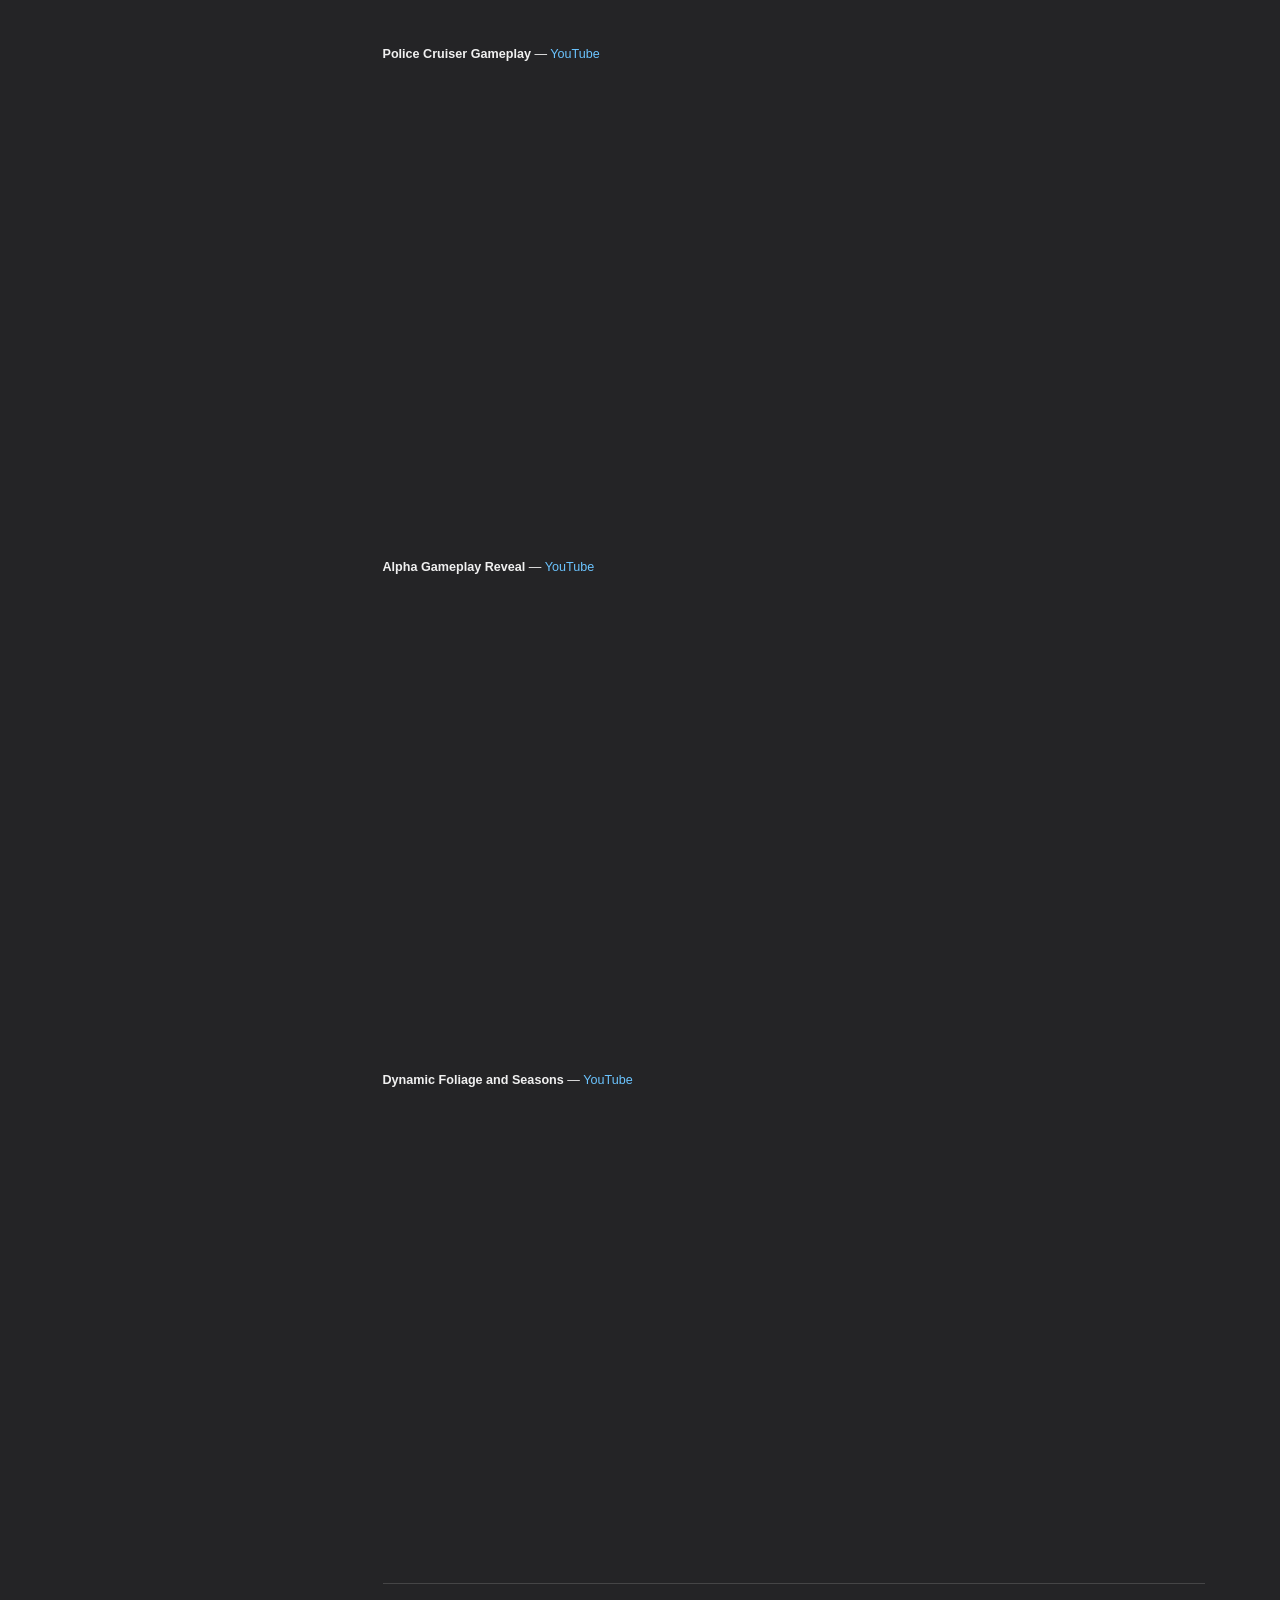
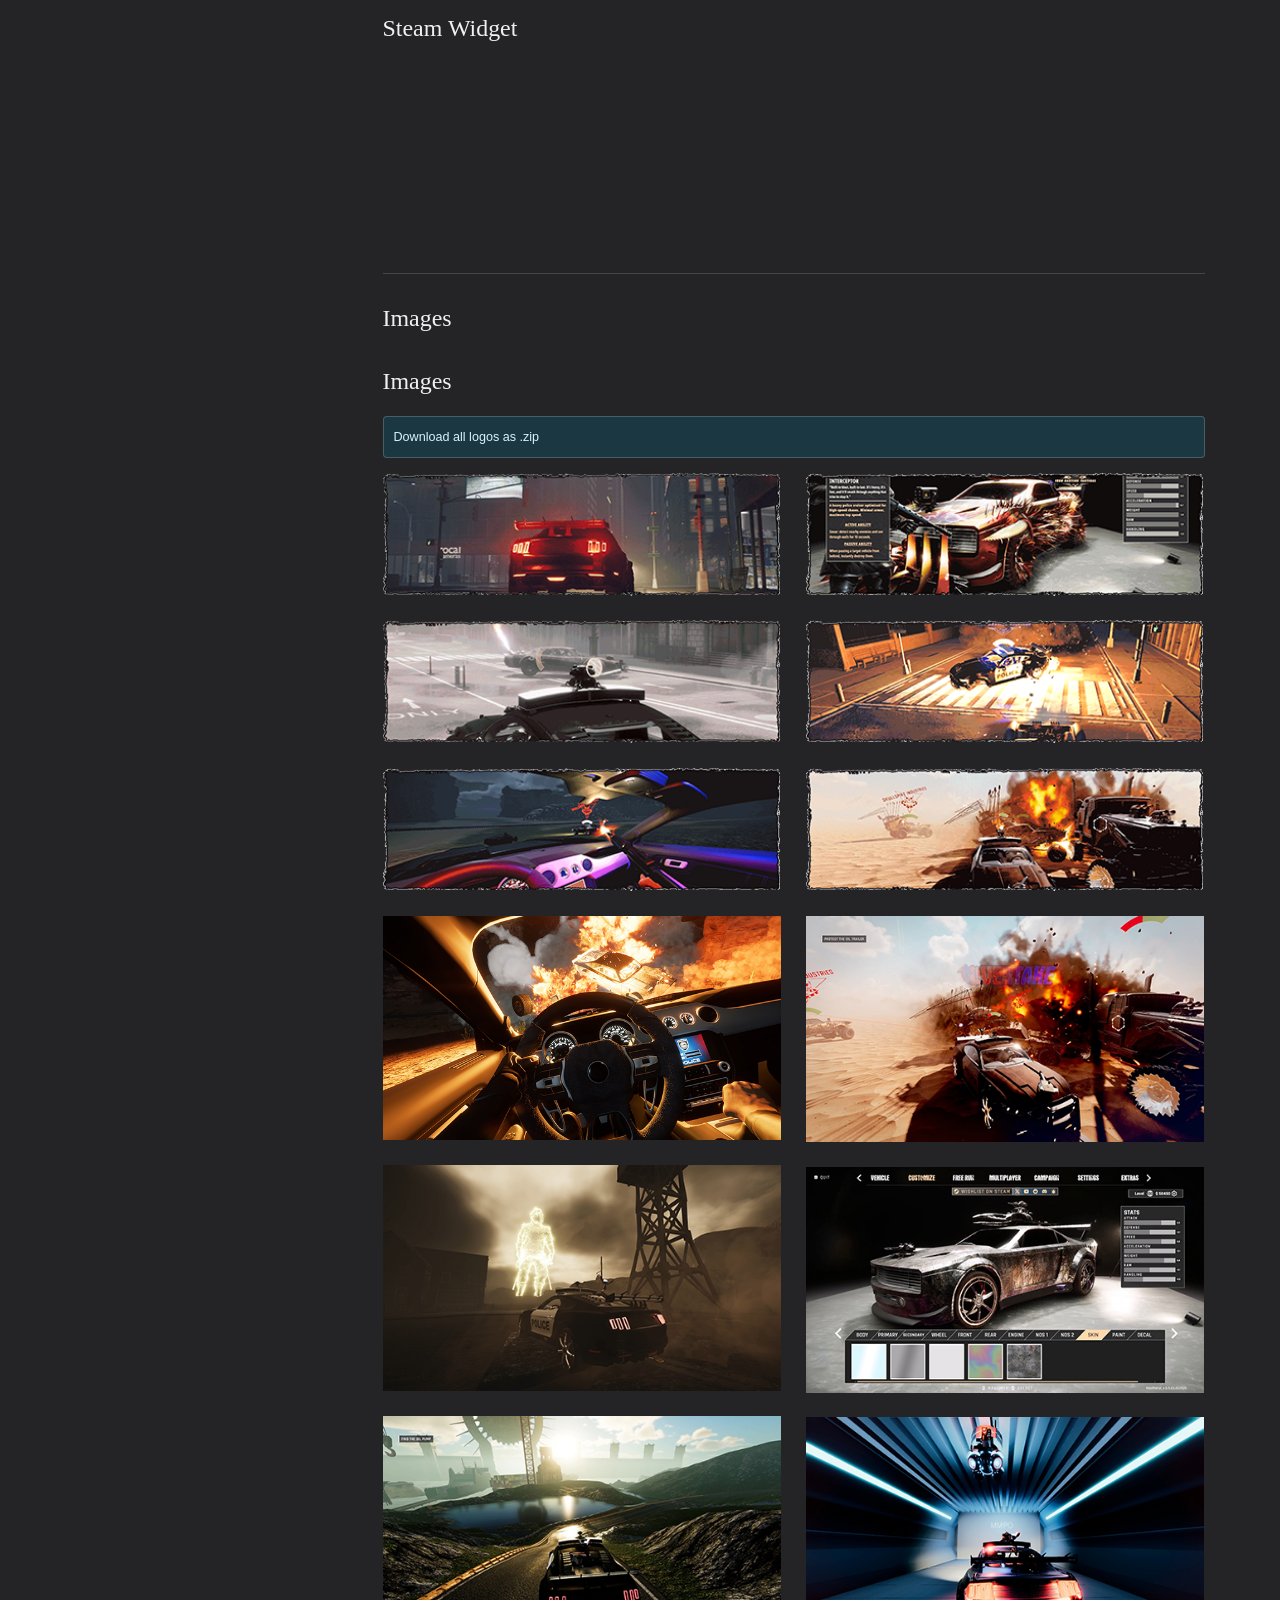
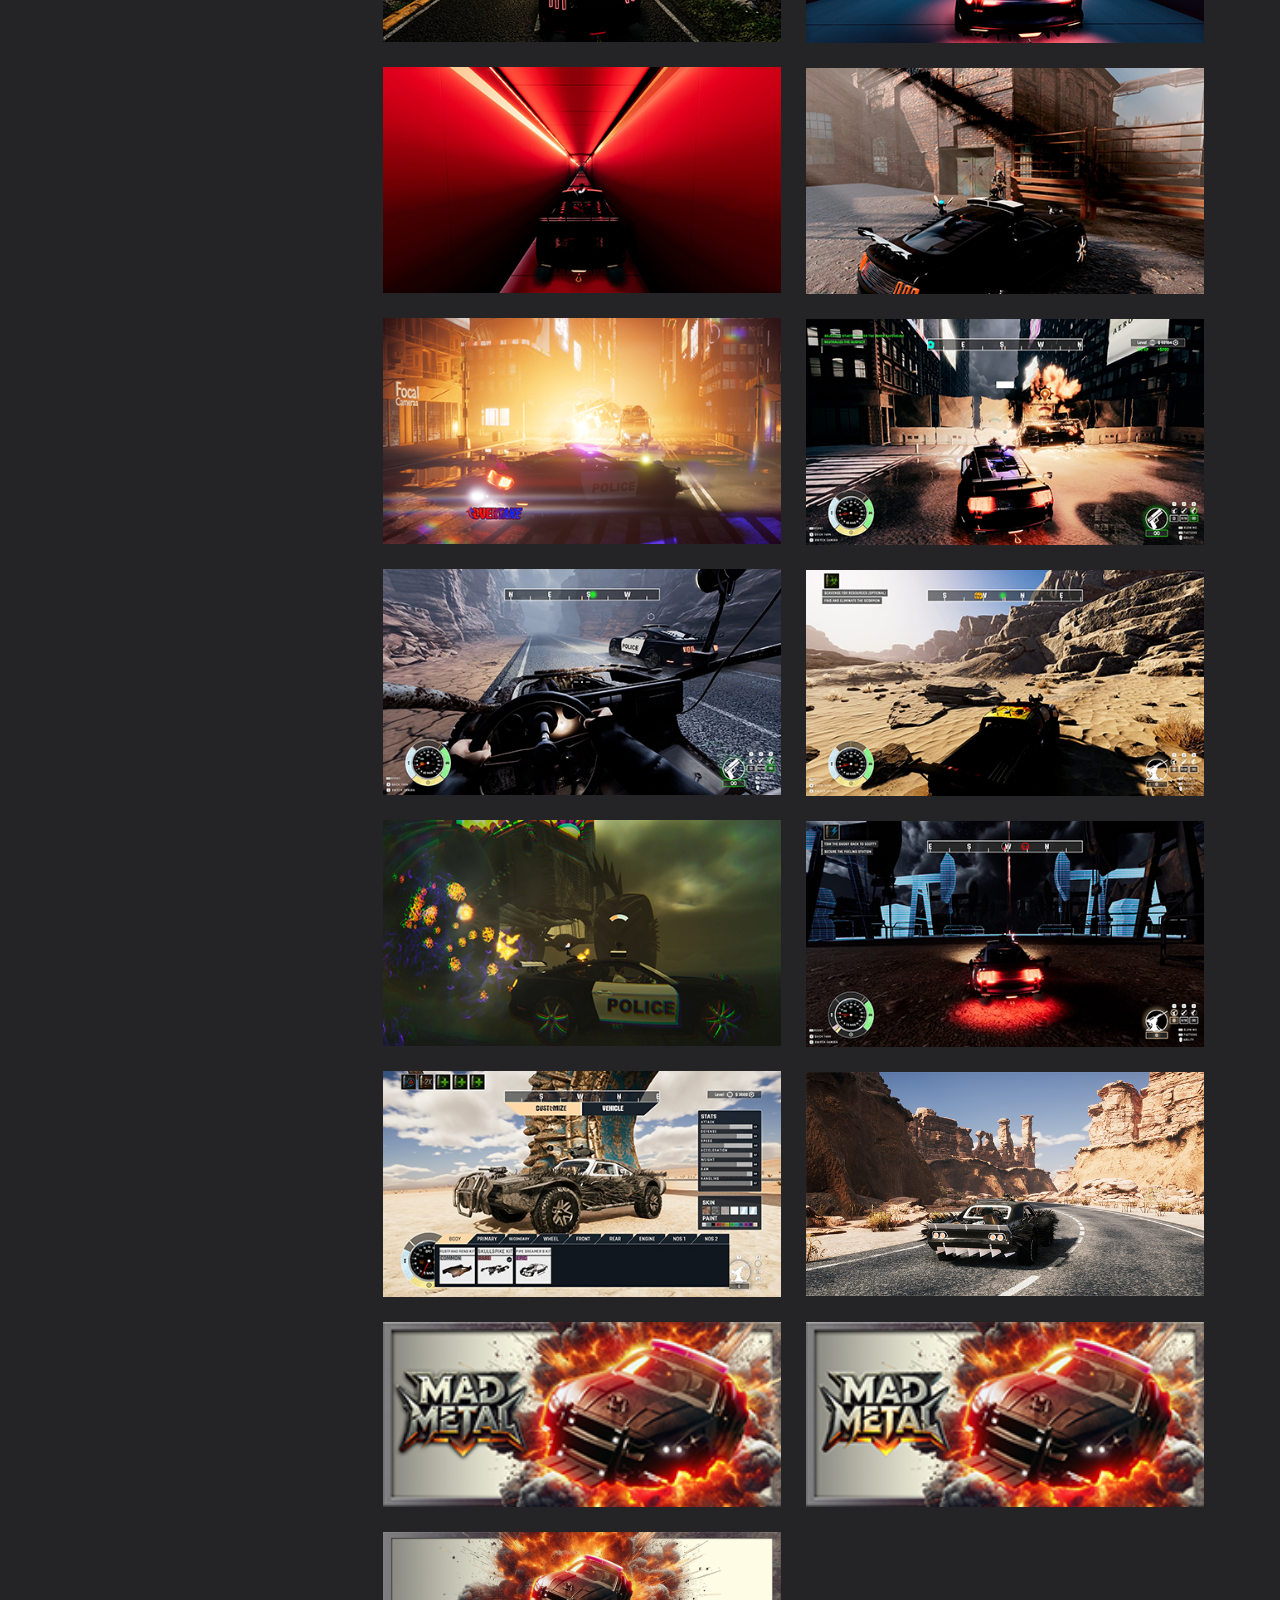
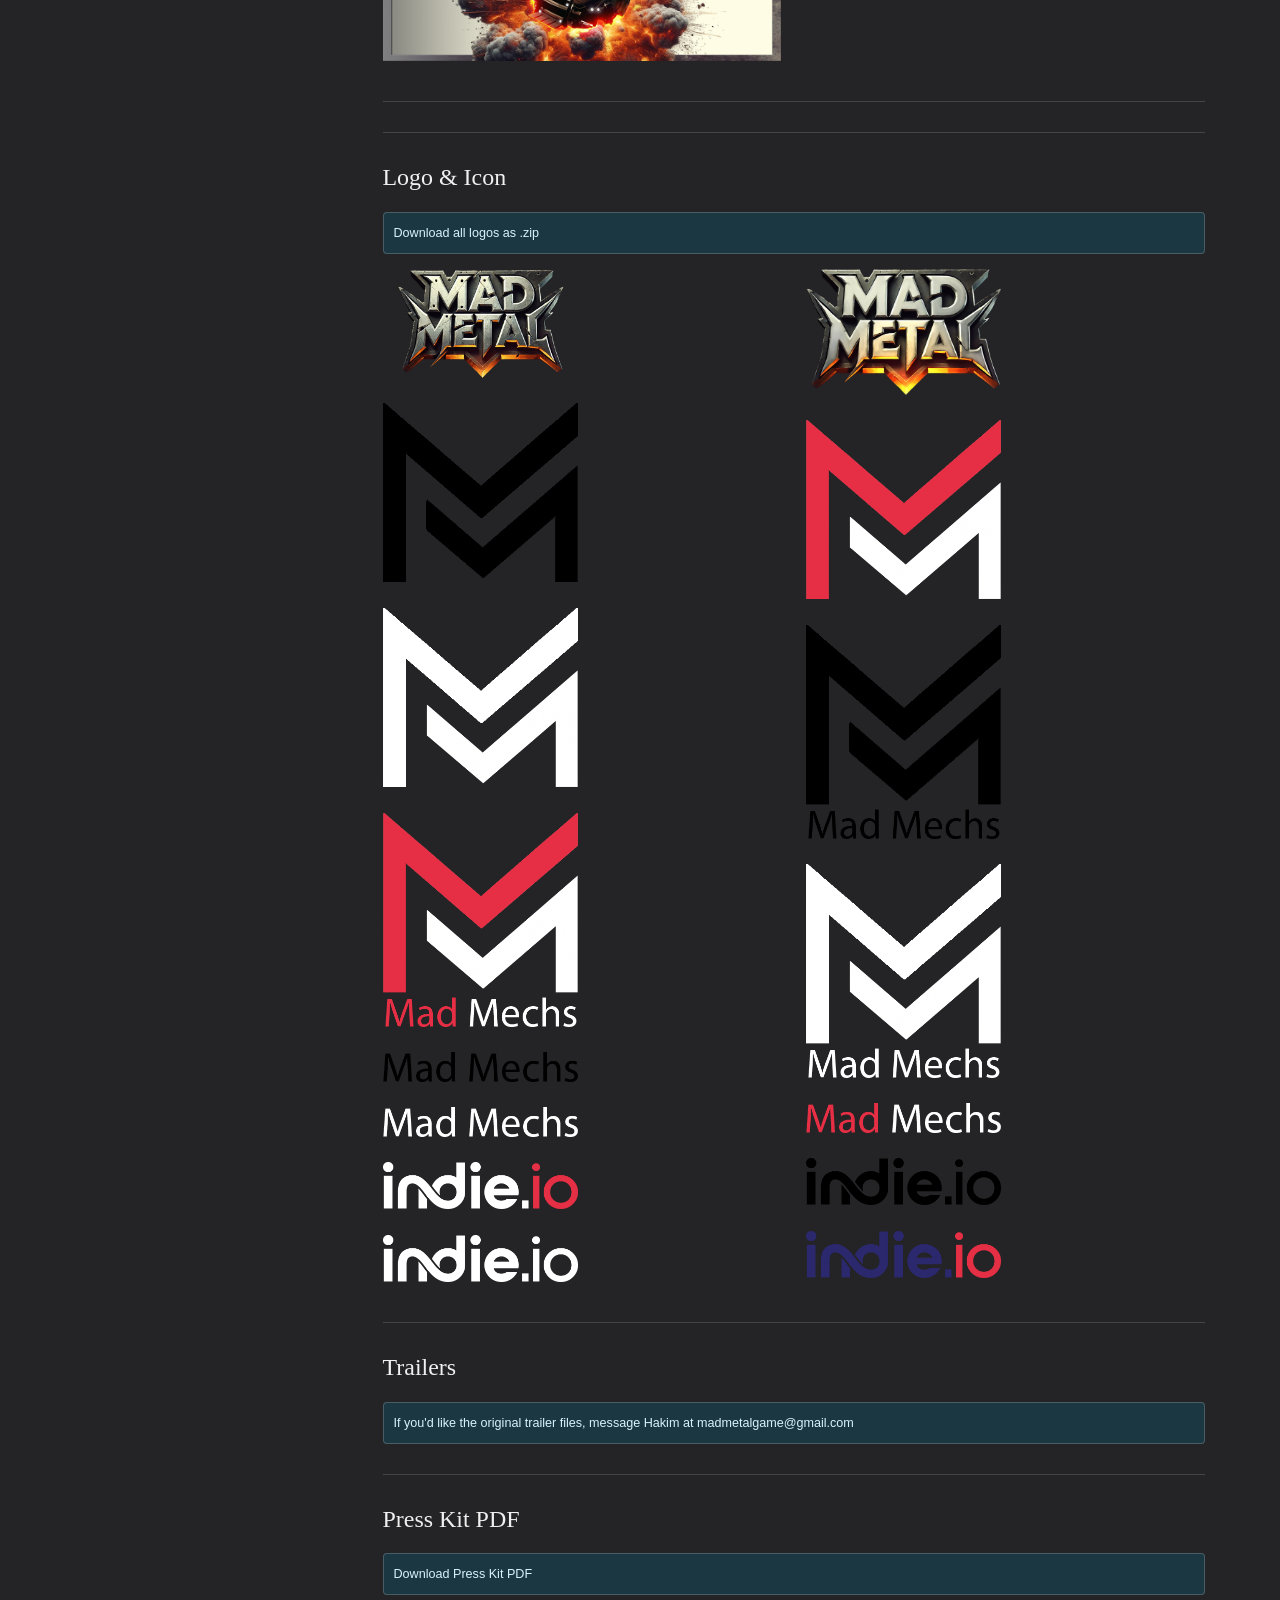
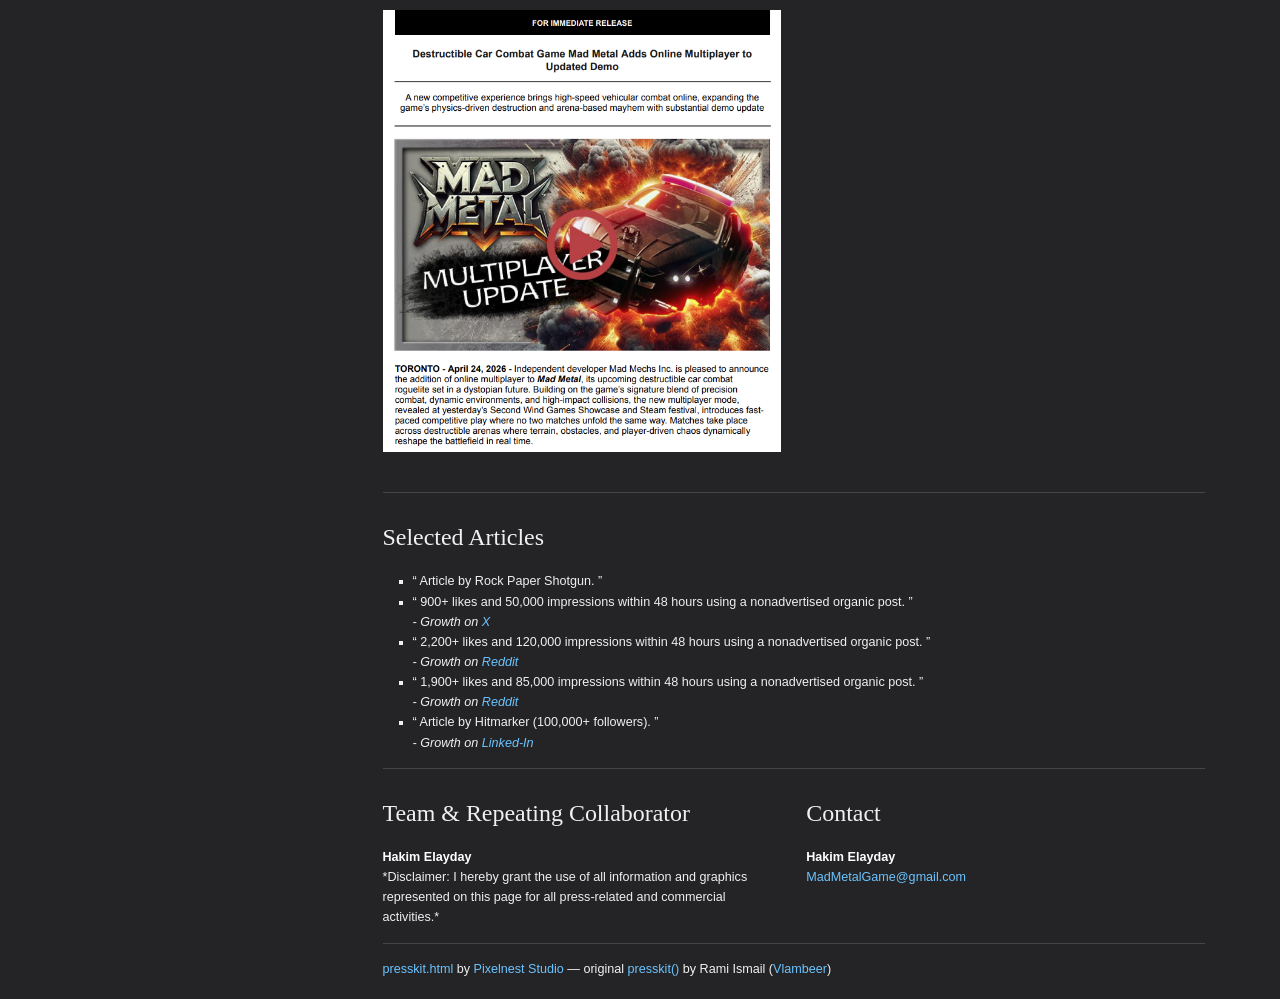
==== commit f6b258c4: "Update index.html" ====
--- a/mad-metal-01/index.html
+++ b/mad-metal-01/index.html
@@ -120,7 +120,7 @@
         <a href="https://www.reddit.com/user/GASthegame/">Reddit</a>
     </dd>
     <dd>
-        <a href="https://www.youtube.com/@MadMechsGame">YouTube</a>
+        <a href="https://www.youtube.com/@MadMetalGame">YouTube</a>
     </dd>
 
     <dt>Press / Business contact:</dt>
@@ -203,7 +203,7 @@
   <h2 id="images">Images</h2>
 
   <aside class="block__notice">
-      <a href="images/images.zip">Download all screenshots & photos as .zip</a>
+      <a href="images/images.zip">Download all logos as .zip</a>
   </aside>
 
   <div class="gallery clearfix" id="gallery">
--- a/mad-metal-01/css/master.css
+++ b/mad-metal-01/css/master.css
@@ -0,0 +1,533 @@
+@charset "UTF-8";
+
+/* ---------------------------------------------------------- *\
+ * Globals.
+\* ---------------------------------------------------------- */
+
+html {
+  box-sizing: border-box;
+}
+
+*,
+*::before,
+*::after {
+  box-sizing: inherit;
+}
+
+body {
+  position: relative;
+
+  min-height: 100vh;
+  margin: 0;
+  background-color: #242426;
+}
+
+/* ---------------------------------------------------------- *\
+ * Typography & colors.
+\* ---------------------------------------------------------- */
+
+html {
+  color: #f0f0f0;
+
+  font: 62.5%/1.6 "Trebuchet MS", Arial, Helvetica, sans-serif;
+}
+
+body {
+  font-size: 1.26em;
+}
+
+h1,
+h2 {
+  font-family: Georgia, "Times New Roman", Times, serif;
+  font-weight: normal;
+}
+
+::-moz-selection {
+  color: white;
+  background: #3398ff;
+}
+
+::selection {
+  color: white;
+  background: #3398ff;
+}
+
+/* ---------------------------------------------------------- *\
+ * Basic elements.
+\* ---------------------------------------------------------- */
+
+h1 {
+  margin: 0;
+
+  font-size: 2.8em;
+}
+
+h2 {
+  margin: 25px 0 15px 0;
+
+  font-size: 1.9em;
+}
+
+h3 {
+  font-size: inherit;
+  font-weight: bold;
+}
+
+img {
+  max-width: 100%;
+}
+
+p {
+  margin: 15px 0;
+}
+
+p:last-child {
+  margin-bottom: 0;
+}
+
+/* Lists. */
+
+ul,
+ol {
+  margin: 15px 0;
+  padding-left: 30px;
+}
+
+ul:last-child,
+ol:last-child {
+  margin-bottom: 0;
+}
+
+ul {
+  list-style-type: square;
+}
+
+dl {
+  margin: 0;
+}
+
+dt {
+  font-weight: bold;
+  color: #ffffff;
+}
+
+dd {
+  margin: 0;
+}
+
+dd + dt {
+  margin-top: 15px;
+}
+
+/* ---------------------------------------------------------- *\
+ * Layout.
+\* ---------------------------------------------------------- */
+
+body {
+  padding: 20px 0;
+}
+
+.page {
+  max-width: 1180px;
+  margin: 0 auto;
+  padding: 0 25px;
+}
+
+@media (min-width: 800px) {
+  .page {
+    display: -webkit-box;
+    display: -ms-flexbox;
+    display: flex;
+  }
+
+  .page-nav {
+    min-width: 25%;
+  }
+
+  .page-wrapper {
+    max-width: 75%;
+  }
+
+  .factsheet {
+    min-width: 33%;
+  }
+}
+
+/* ---------------------------------------------------------- *\
+ * Micro Components.
+\* ---------------------------------------------------------- */
+
+.clearfix::after {
+  display: table;
+  clear: both;
+
+  content: " ";
+}
+
+.capitalize {
+  text-transform: capitalize;
+}
+
+/* ---------------------------------------------------------- *\
+ * Components - Links.
+\* ---------------------------------------------------------- */
+
+a,
+a:visited {
+  color: #6bc4ff;
+
+  text-decoration: none;
+}
+
+a:hover {
+  color: #9ad8ff;
+
+  text-decoration: underline;
+}
+
+a:focus {
+  outline: thin dotted;
+}
+
+a:active,
+a:hover {
+  outline: none;
+}
+
+/* ---------------------------------------------------------- *\
+ * Components - Page Header.
+\* ---------------------------------------------------------- */
+
+.page-header img {
+  display: block;
+}
+
+/* ---------------------------------------------------------- *\
+ * Components - Nav.
+\* ---------------------------------------------------------- */
+
+.nav {
+  margin-bottom: 30px;
+}
+
+.nav__title {
+  padding: 0 15px;
+
+  font-family: "Trebuchet MS", Arial, Helvetica, sans-serif;
+  line-height: 1;
+}
+
+.nav__title a,
+.nav__title a:visited,
+.nav__title a:hover {
+  color: inherit;
+
+  text-decoration: none;
+}
+
+.nav__subtitle {
+  padding: 5px 15px;
+}
+
+.nav__list {
+  padding: 0;
+
+  list-style: none;
+}
+
+.nav__item,
+.nav__item:visited {
+  display: block;
+
+  padding: 5px 15px;
+
+  color: inherit;
+}
+
+.nav__item:hover {
+  color: inherit;
+  background: rgba(0, 0, 0, 0.05);
+
+  text-decoration: none;
+}
+
+.nav__item:focus {
+  background: rgba(0, 0, 0, 0.05);
+  outline: none;
+}
+
+/* ---------------------------------------------------------- *\
+ * Nav - Hamburger.
+\* ---------------------------------------------------------- */
+
+.nav__toggle {
+  display: none;
+
+  margin: 15px 0;
+  padding: 0 15px;
+}
+
+.nav__toggle .button {
+  display: block;
+
+  height: 30px;
+}
+
+/* Nav list variant for hamburger feature. */
+.nav__list--slider {
+  overflow-y: hidden;
+
+  max-height: 0;
+
+  -webkit-transition: max-height 0.5s ease-in-out;
+     -moz-transition: max-height 0.5s ease-in-out;
+       -o-transition: max-height 0.5s ease-in-out;
+          transition: max-height 0.5s ease-in-out;
+}
+
+
+@media (min-width: 800px) {
+  .nav__toggle {
+    /* Always hide the button on big screens. */
+    display: none !important;
+  }
+
+  .nav__list--slider {
+    /* Always show the list on big screens. So disable slider. */
+    max-height: unset !important;
+  }
+}
+
+/* ---------------------------------------------------------- *\
+ * Components - Block.
+\* ---------------------------------------------------------- */
+
+.block {
+  margin-bottom: 15px;
+  padding-bottom: 15px;
+
+  border-bottom: 1px solid rgba(255, 255, 255, 0.15);
+}
+
+.block__notice {
+  margin-bottom: 15px;
+  padding: 10px;
+
+  color: #d9f2ff;
+  background: rgba(2, 113, 148, 0.25);
+  border: 1px solid rgba(255, 255, 255, 0.2);
+  border-radius: 4px;
+}
+.block__notice a {
+  color: inherit;
+}
+
+/* ---------------------------------------------------------- *\
+ * Components - Grid.
+\* ---------------------------------------------------------- */
+
+@media (min-width: 800px) {
+  .grid {
+    display: -webkit-box;
+    display: -ms-flexbox;
+    display: flex;
+  }
+
+  .grid__item:not(:first-child) {
+    padding-left: 25px;
+  }
+
+  .grid__item--flexible {
+    -webkit-box-flex: 1;
+    -ms-flex: 1;
+        flex: 1;
+  }
+}
+
+/* ---------------------------------------------------------- *\
+ * Components - Images Gallery.
+\* ---------------------------------------------------------- */
+
+.gallery {
+  margin-left: -25px;
+
+  font-size: 0; /* Disable the small space below the images. */
+}
+
+.gallery__item {
+  float: left;
+
+  width: 100%;
+  padding-bottom: 25px;
+  padding-left: 25px;
+}
+
+.gallery__item img {
+  width: 100%;
+}
+
+.gallery__item a[href$=".gif"] {
+  position: relative;
+
+  display: block;
+}
+
+.gallery__item a[href$=".gif"]:focus:active {
+  outline: none;
+}
+
+.gallery__item a[href$=".gif"]::after {
+  position: absolute;
+  z-index: 1;
+  top: 0;
+  left: 0;
+
+  display: none;
+
+  width: 100%;
+  height: 100%;
+  padding: 20px;
+
+  background: rgba(0, 0, 0, 0.25);
+
+  content: url("[data-uri]");
+
+  align-items: center;
+  justify-content: center;
+}
+
+.gallery__item a[href$=".gif"].show-overlay::after {
+  display: flex;
+}
+
+@media (min-width: 500px) {
+  .gallery__item {
+    width: 50%;
+  }
+}
+
+/* ---------------------------------------------------------- *\
+ * Components - Logo.
+\* ---------------------------------------------------------- */
+
+@media (min-width: 800px) {
+  .logo {
+    max-width: 49%;
+  }
+}
+
+/* ---------------------------------------------------------- *\
+ * Components - Video player.
+\* ---------------------------------------------------------- */
+
+.video-player {
+  position: relative;
+
+  padding-bottom: 56.25%; /* 16:9 */
+}
+
+.video-player__frame {
+  position: absolute;
+  top: 0;
+  left: 0;
+
+  width: 100%;
+  height: 100%;
+}
+
+/* ---------------------------------------------------------- *\
+ * Components - Quote.
+\* ---------------------------------------------------------- */
+
+.quote__content {
+  margin: 0;
+}
+
+.quote__content::before {
+  content: open-quote;
+}
+
+.quote__content::after {
+  content: close-quote;
+}
+
+.quote__author::before {
+  content: "-";
+}
+
+/* ---------------------------------------------------------- *\
+ * Components - Button.
+\* ---------------------------------------------------------- */
+
+.button {
+  display: inline-block;
+
+  padding: 5px 10px;
+
+  color: #333;
+  background: linear-gradient(to bottom, #eeeeee, #d8d8d8);
+  border: 1px solid #999999;
+  border-radius: 5px;
+}
+
+.button:hover {
+  cursor: pointer;
+  text-decoration: none;
+}
+
+.button:focus {
+  border: 1px solid #6bc4ff;
+  outline: none;
+}
+
+.button:active {
+  color: white;
+  background: linear-gradient(to bottom, #6bc4ff, #0077dd);
+}
+
+/* ---------------------------------------------------------- *\
+ * Widgets.
+\* ---------------------------------------------------------- */
+
+.widget {
+  width: 100%;
+}
+
+.widget--steam {
+  height: 190px;
+}
+
+.widget--humble {
+  height: 328px;
+}
+
+@media (max-width: 505px) {
+  .widget--humble {
+    height: 205px;
+  }
+}
+
+.widget--itch {
+  height: 167px;
+}
+
+.widget--gamejolt {
+  height: 245px;
+}
+
+.widget--bandcamp {
+  width: 100%;
+  height: 120px;
+
+  border: 0;
+}
+
+/* ---------------------------------------------------------- *\
+ * Hacks.
+\* ---------------------------------------------------------- */
+
+@media (min-width: 800px) {
+  ._team-fix-margin-top {
+    margin-top: -15px;
+  }
+}
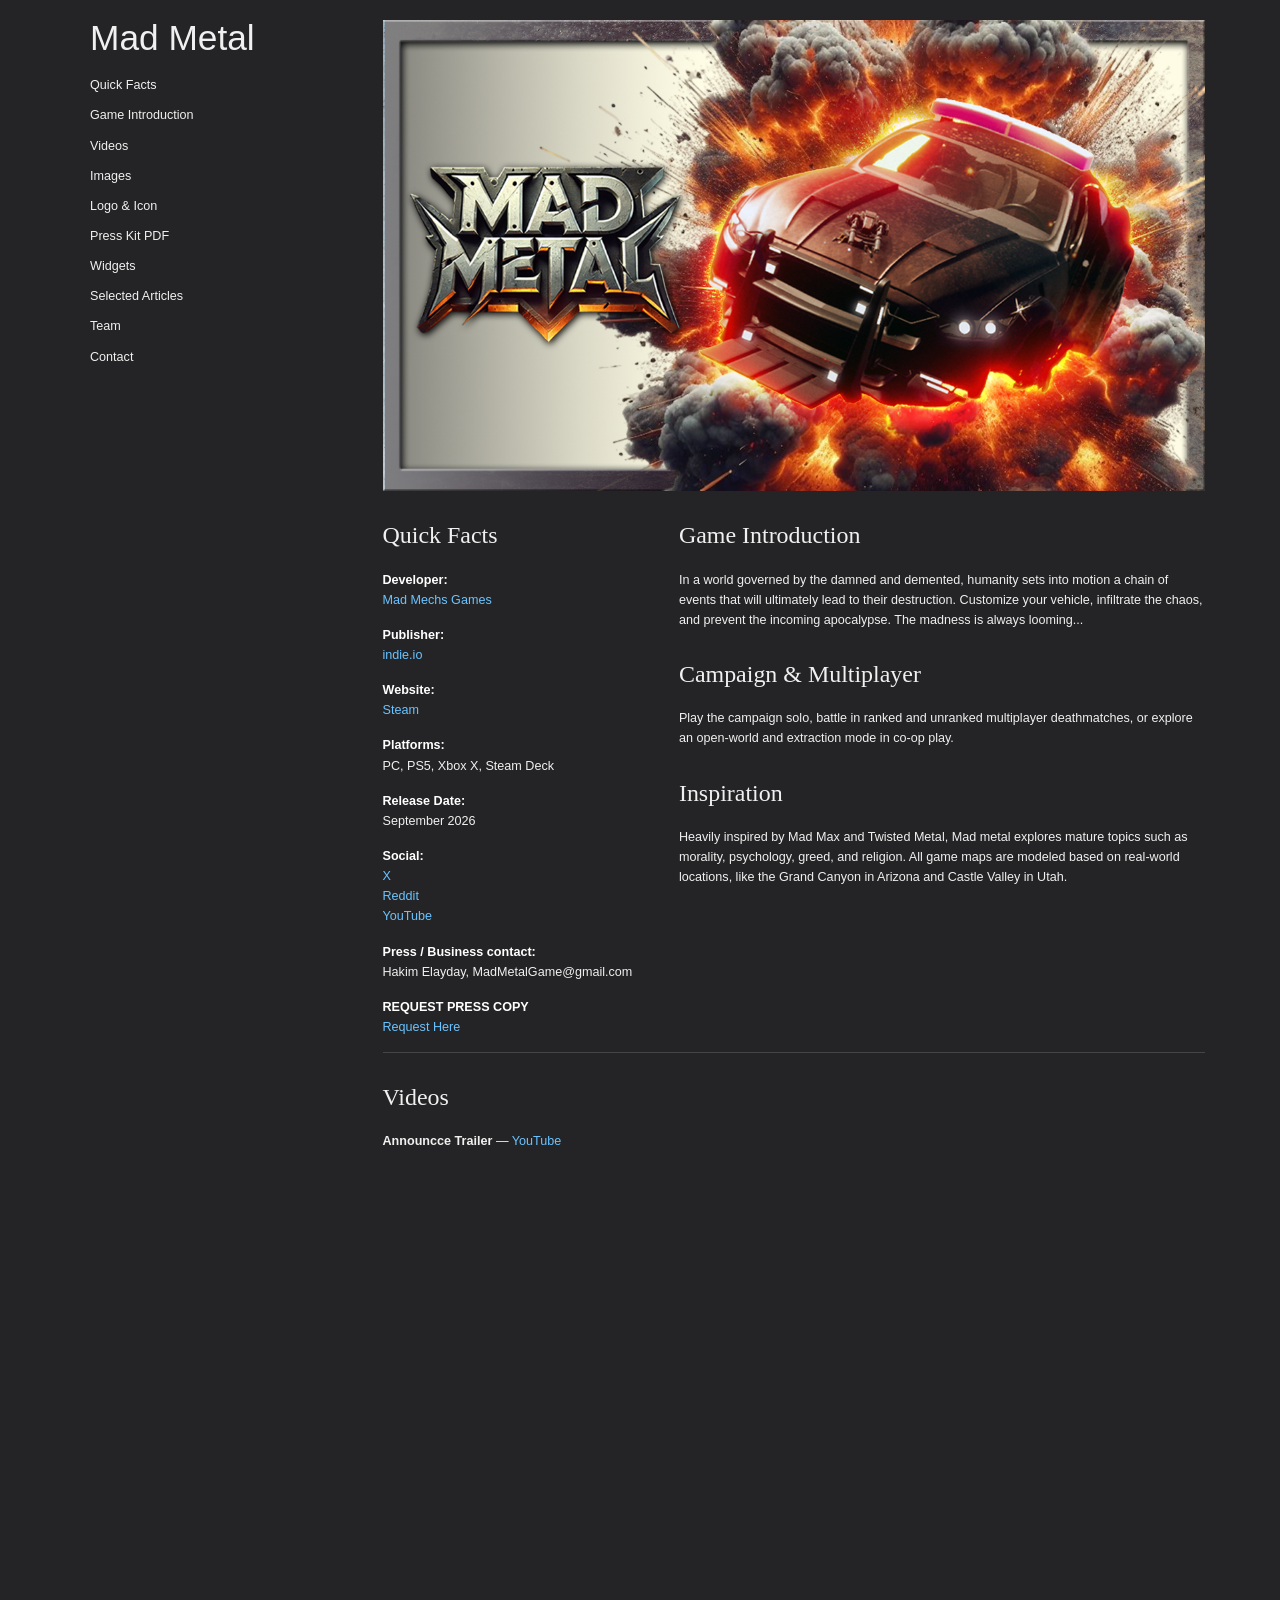
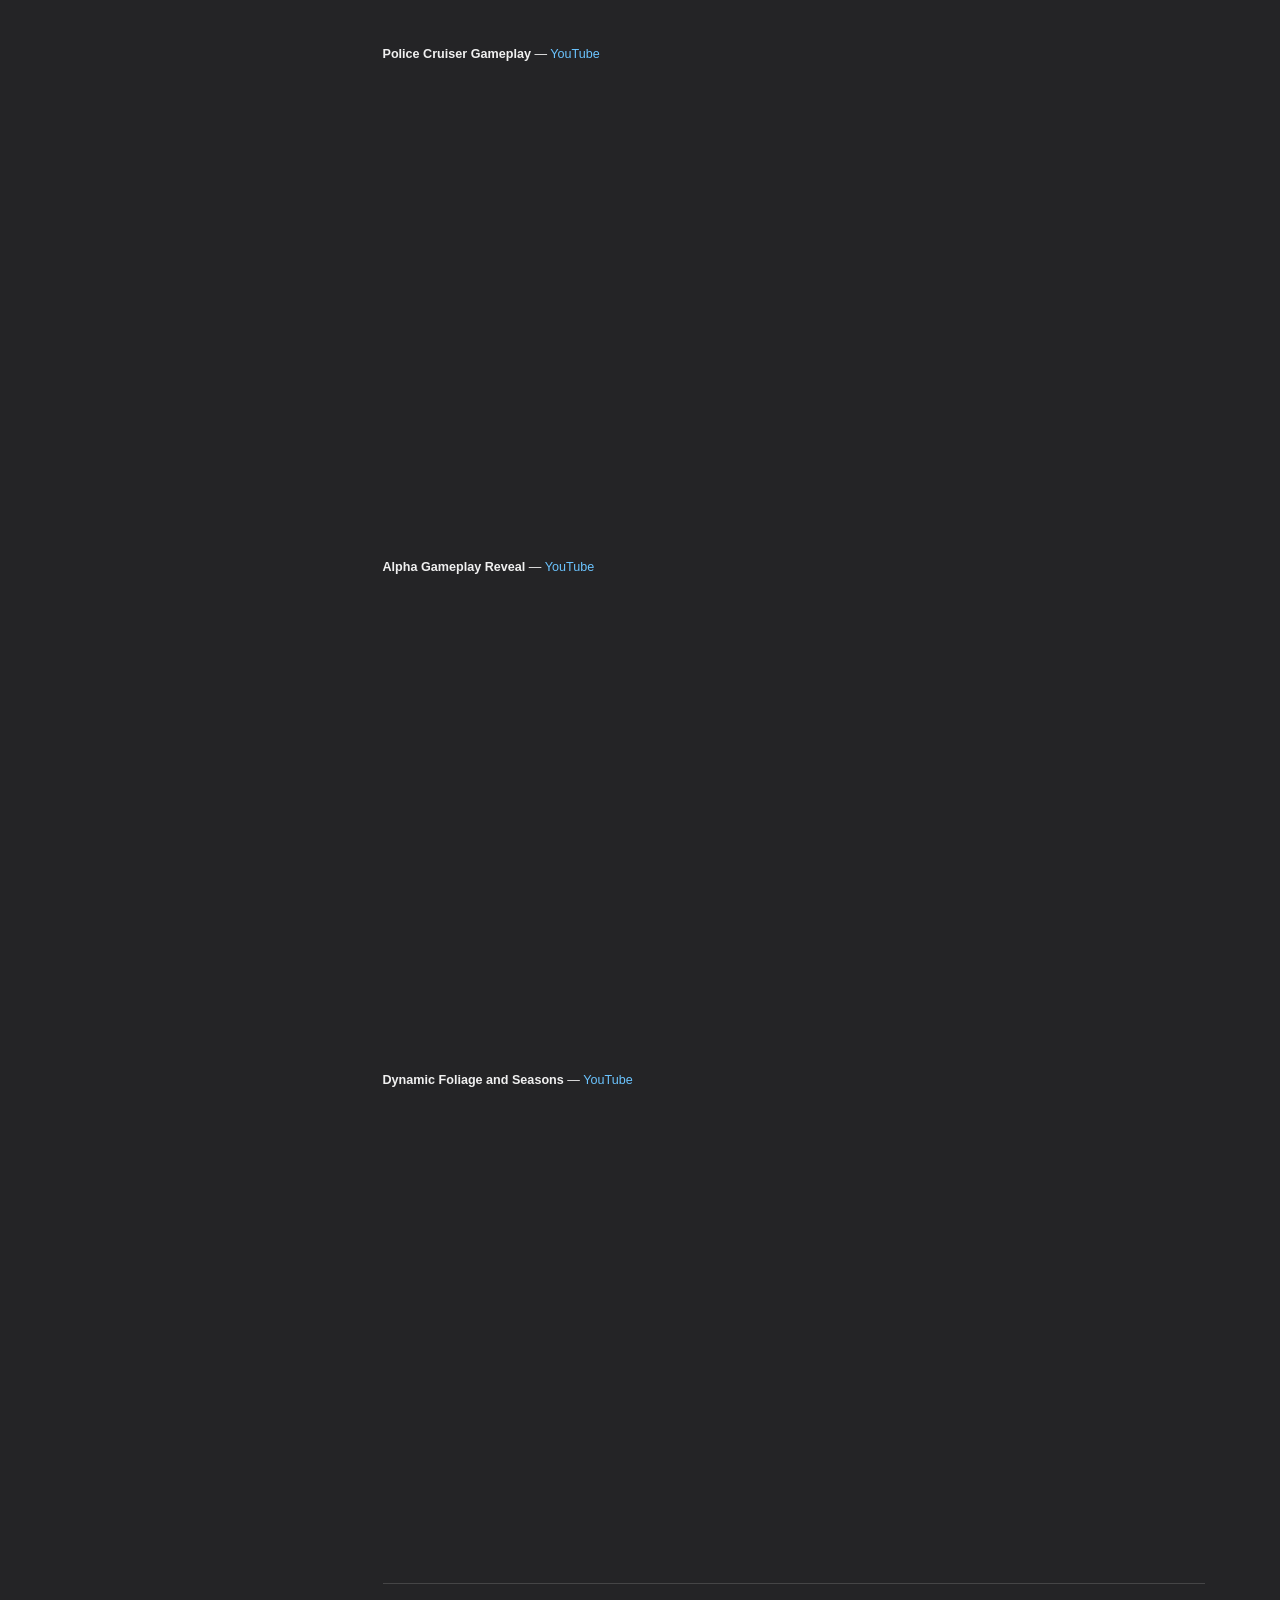
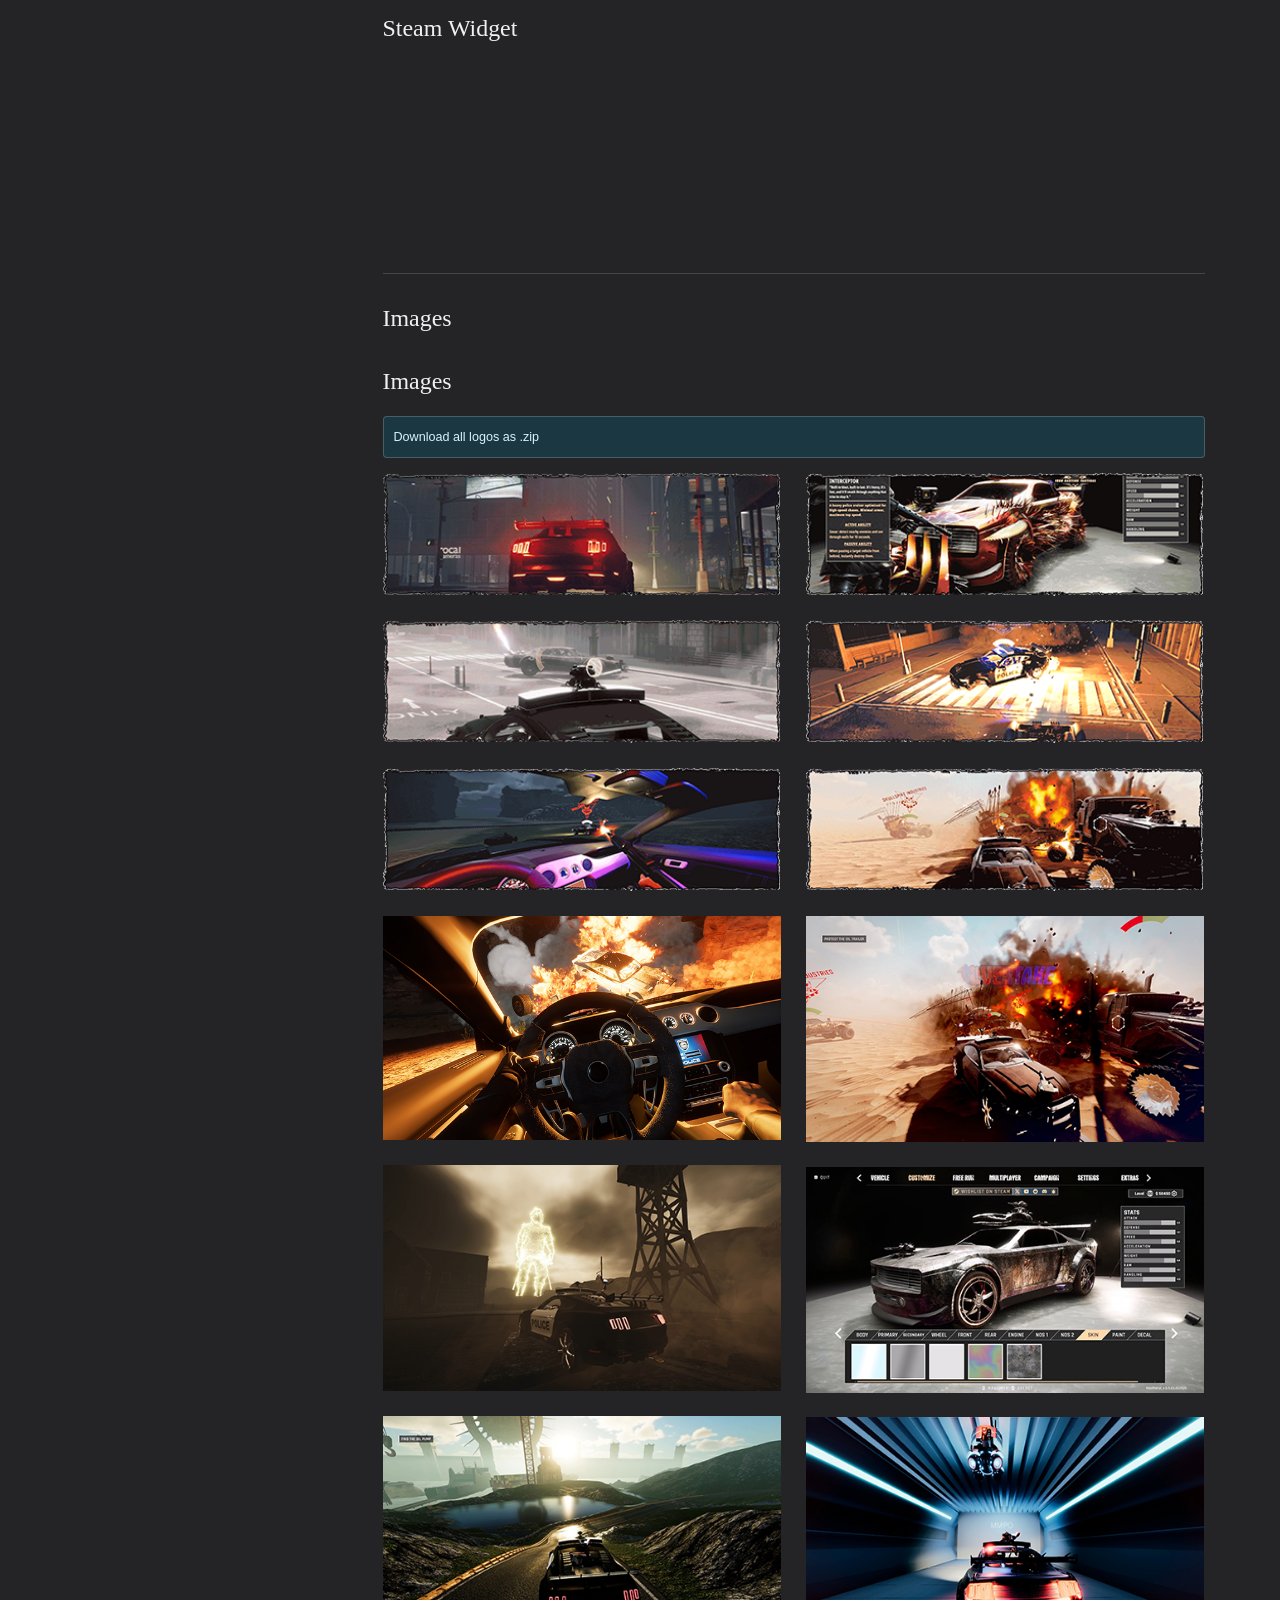
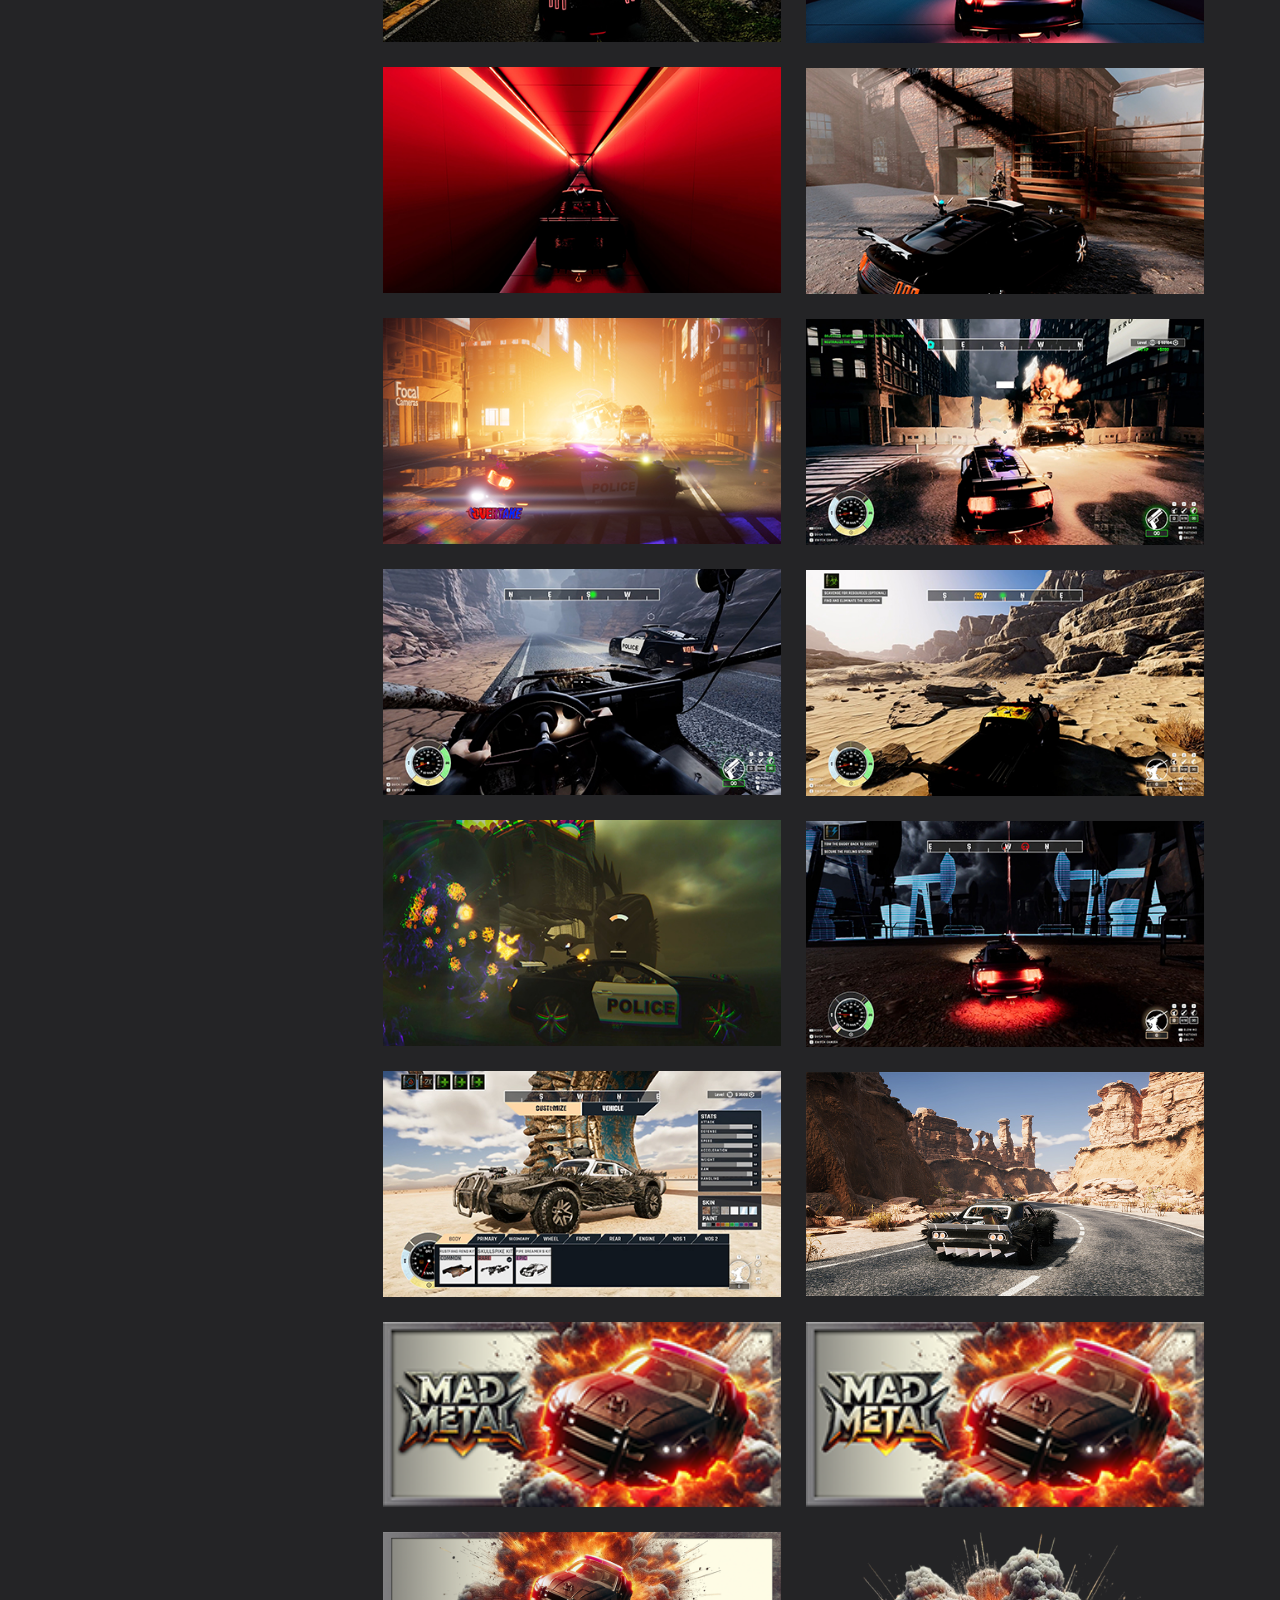
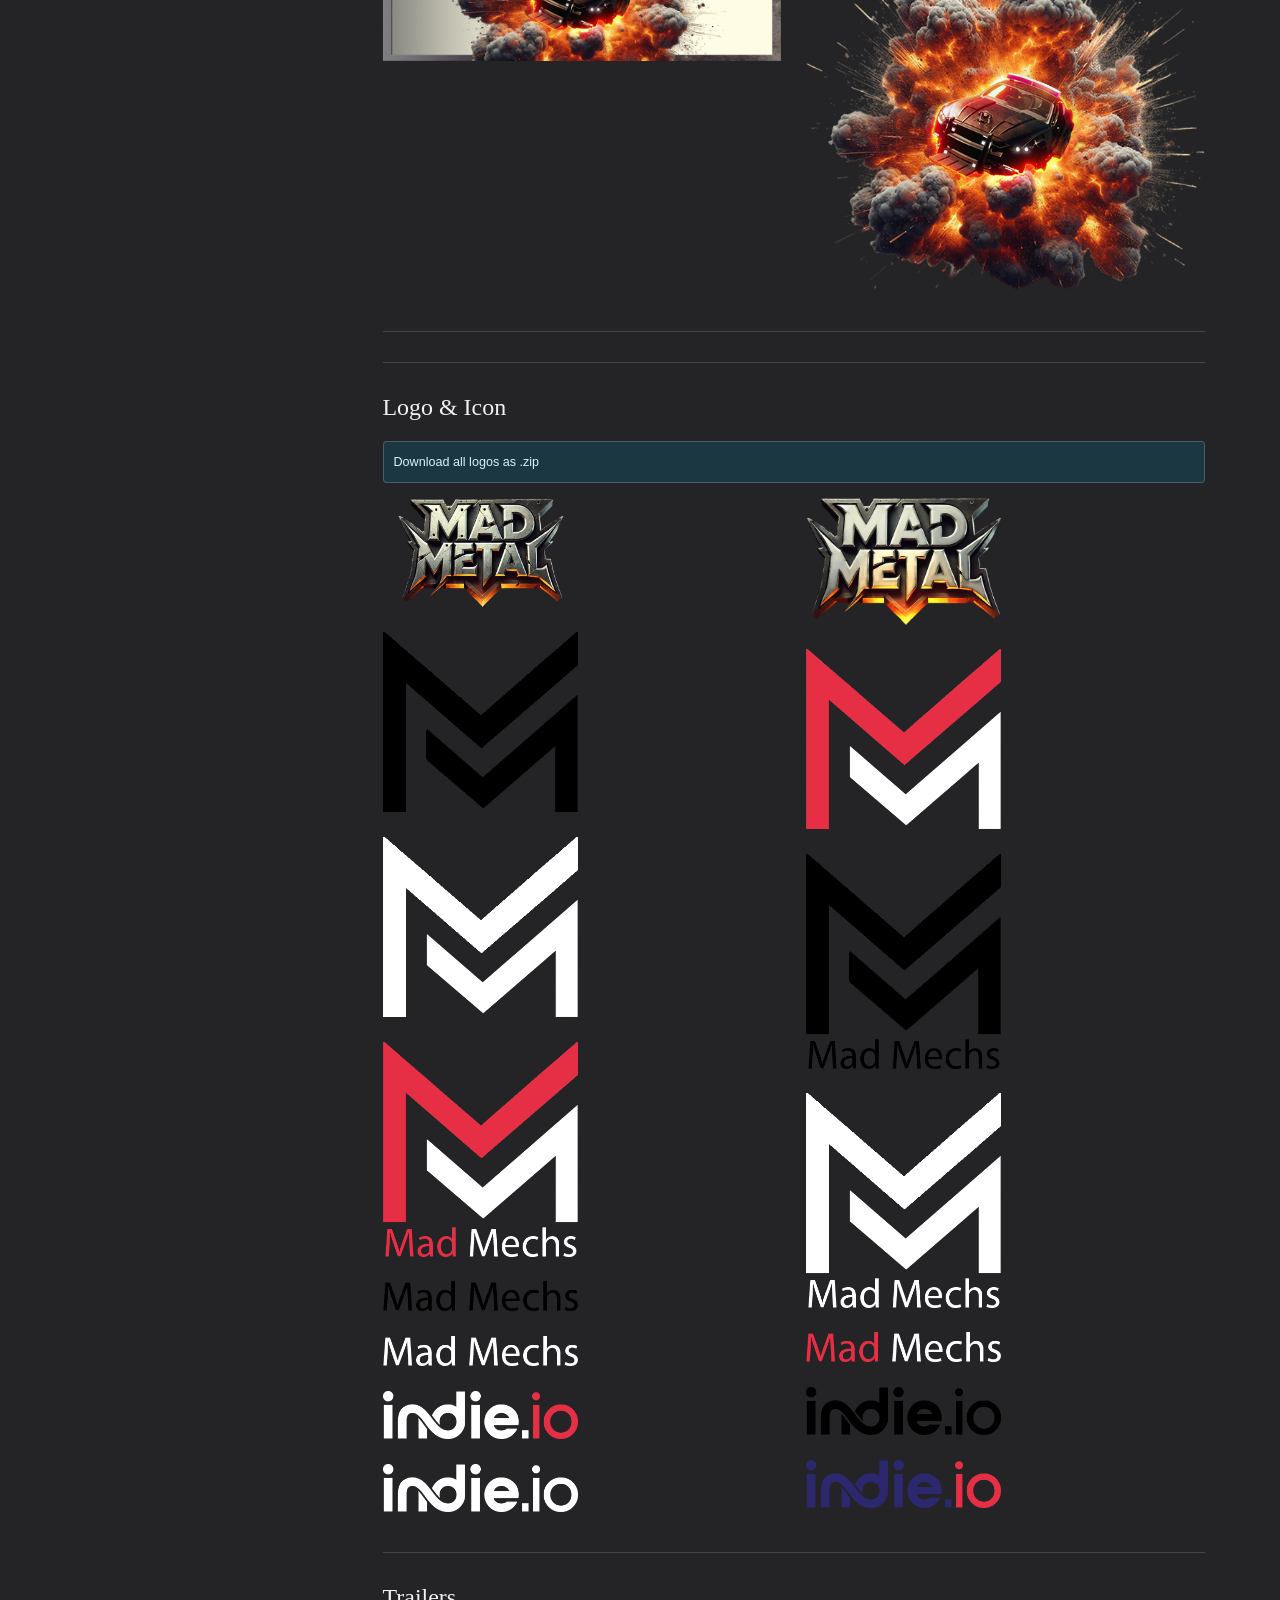
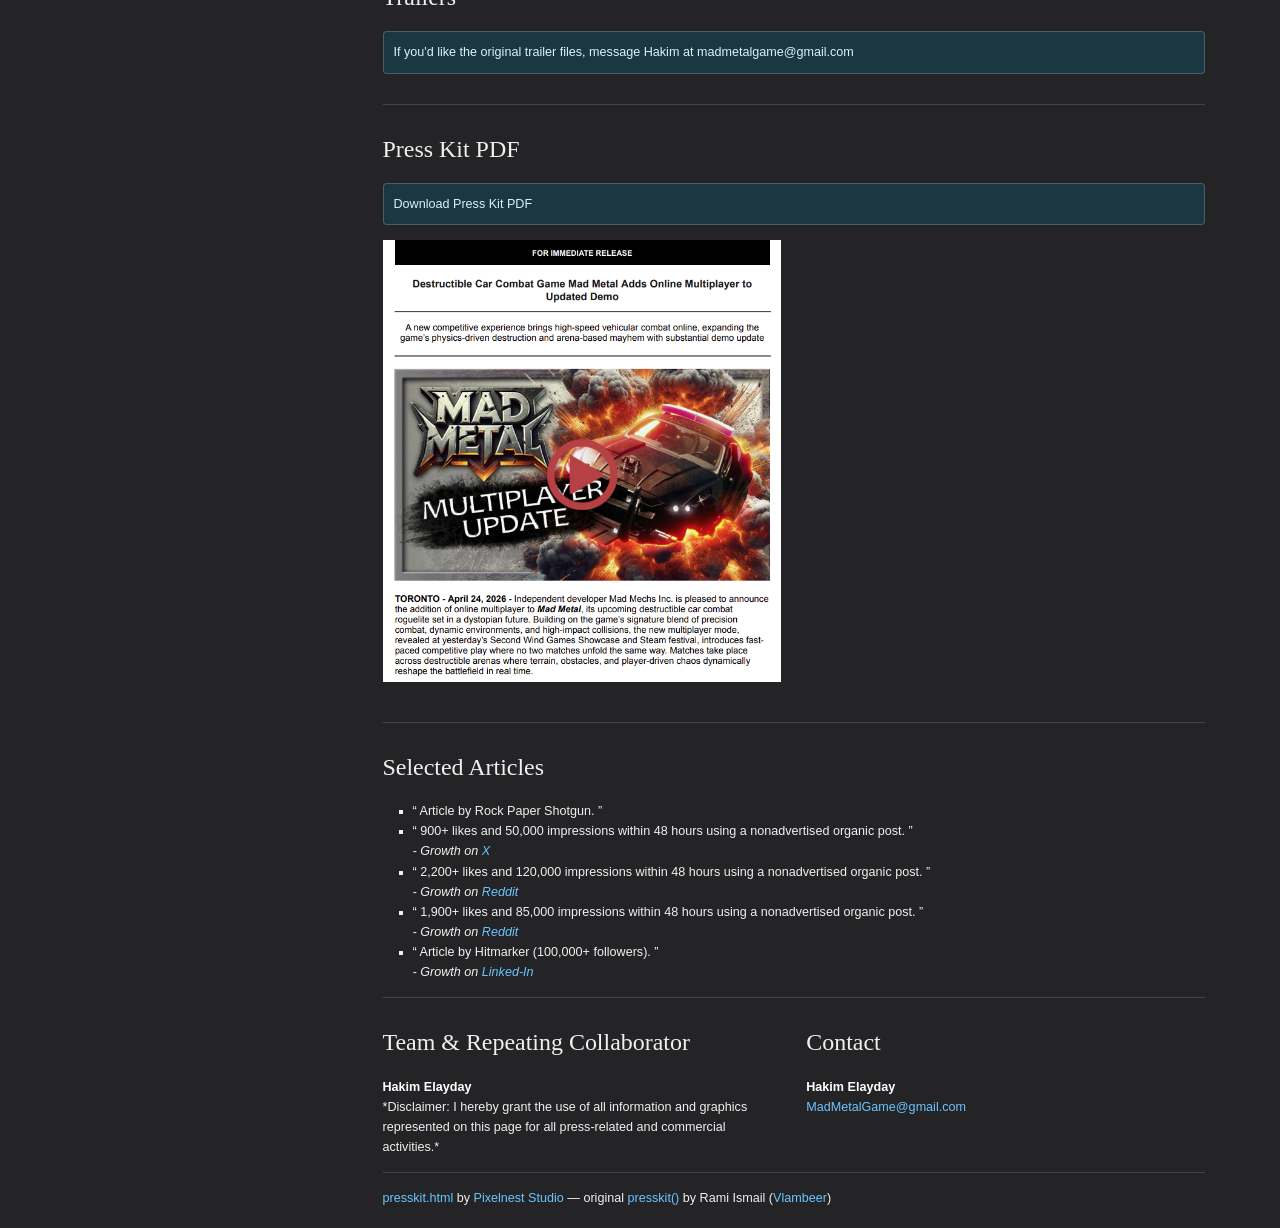
==== commit e413a33b: "Update index.html" ====
--- a/mad-metal-01/index.html
+++ b/mad-metal-01/index.html
@@ -330,6 +330,11 @@
     <div class="gallery__item">
       <a href="images/banner25.png">
         <img src="images/banner25.png.thumb.png" alt="banner25">
+      </a>
+    </div>
+     <div class="gallery__item">
+      <a href="images/banner26.png">
+        <img src="images/banner26.png.thumb.png" alt="banner26">
       </a>
     </div>
   </div>
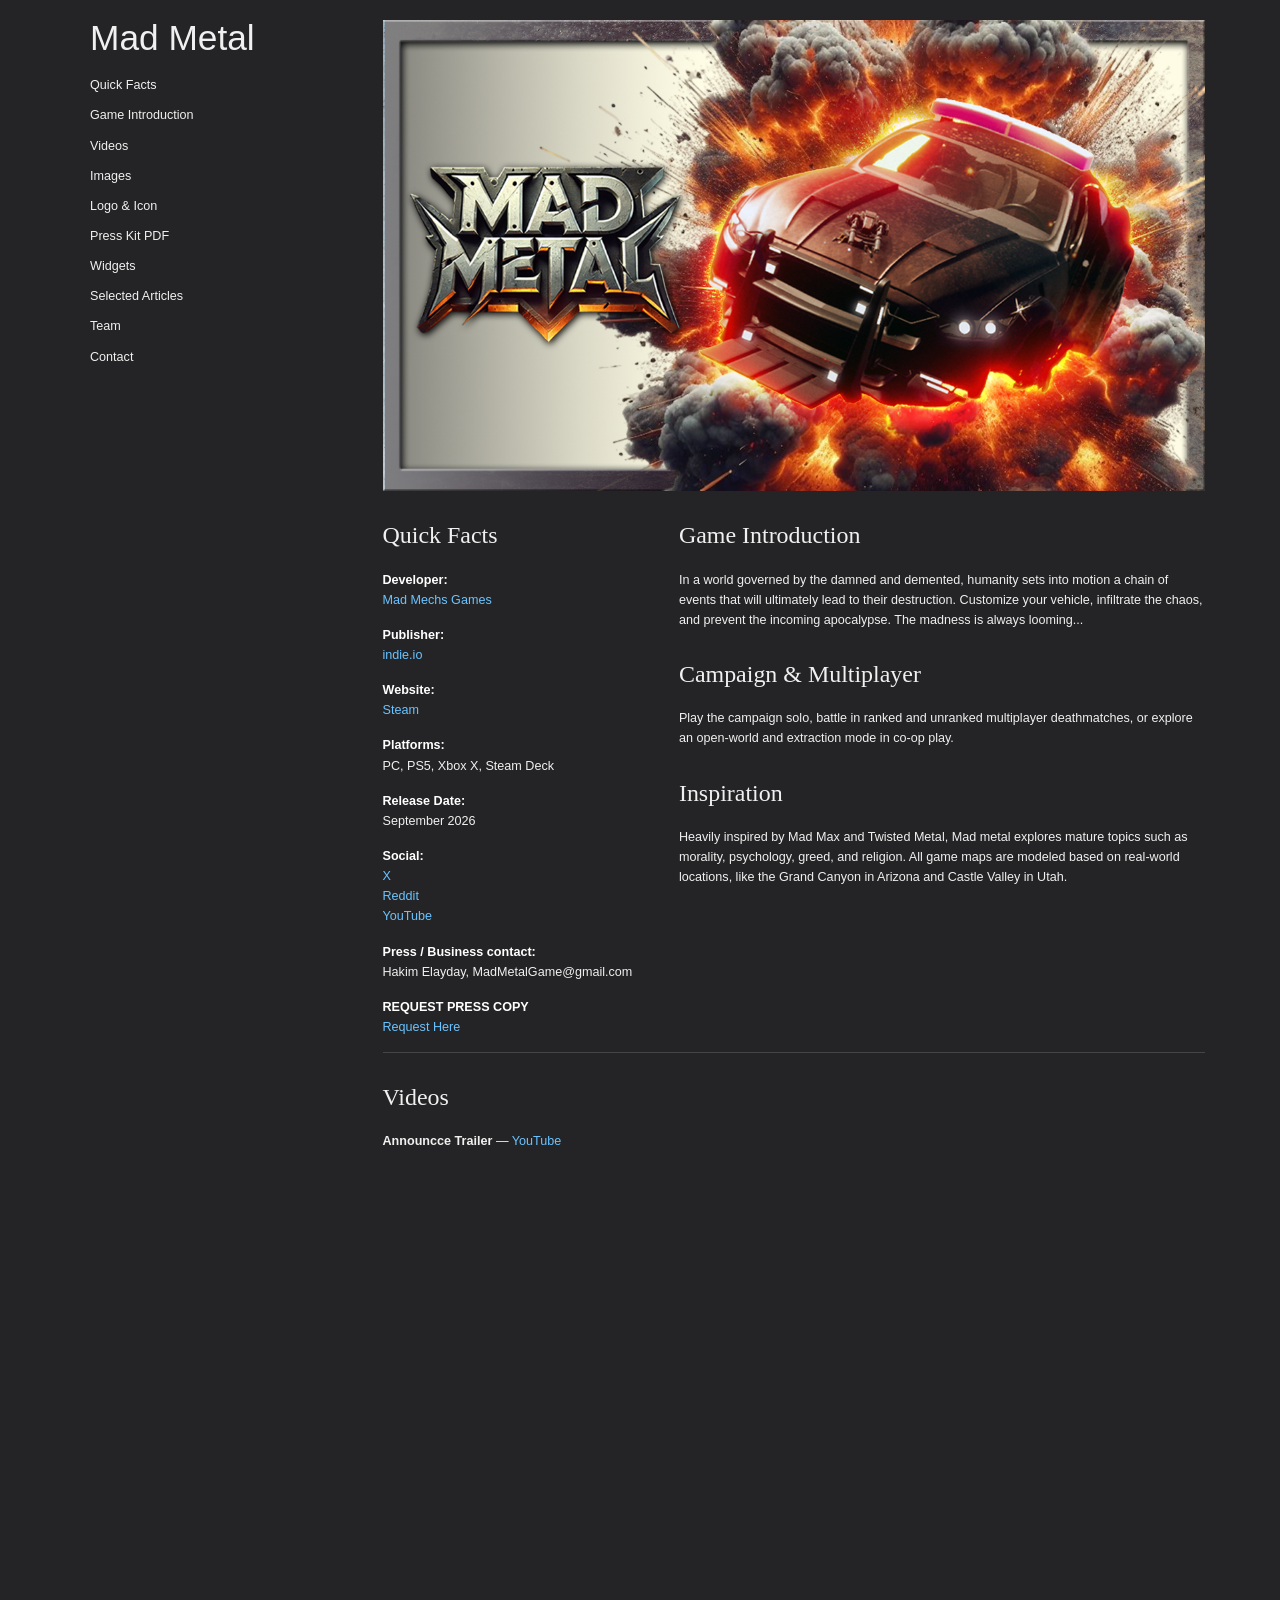
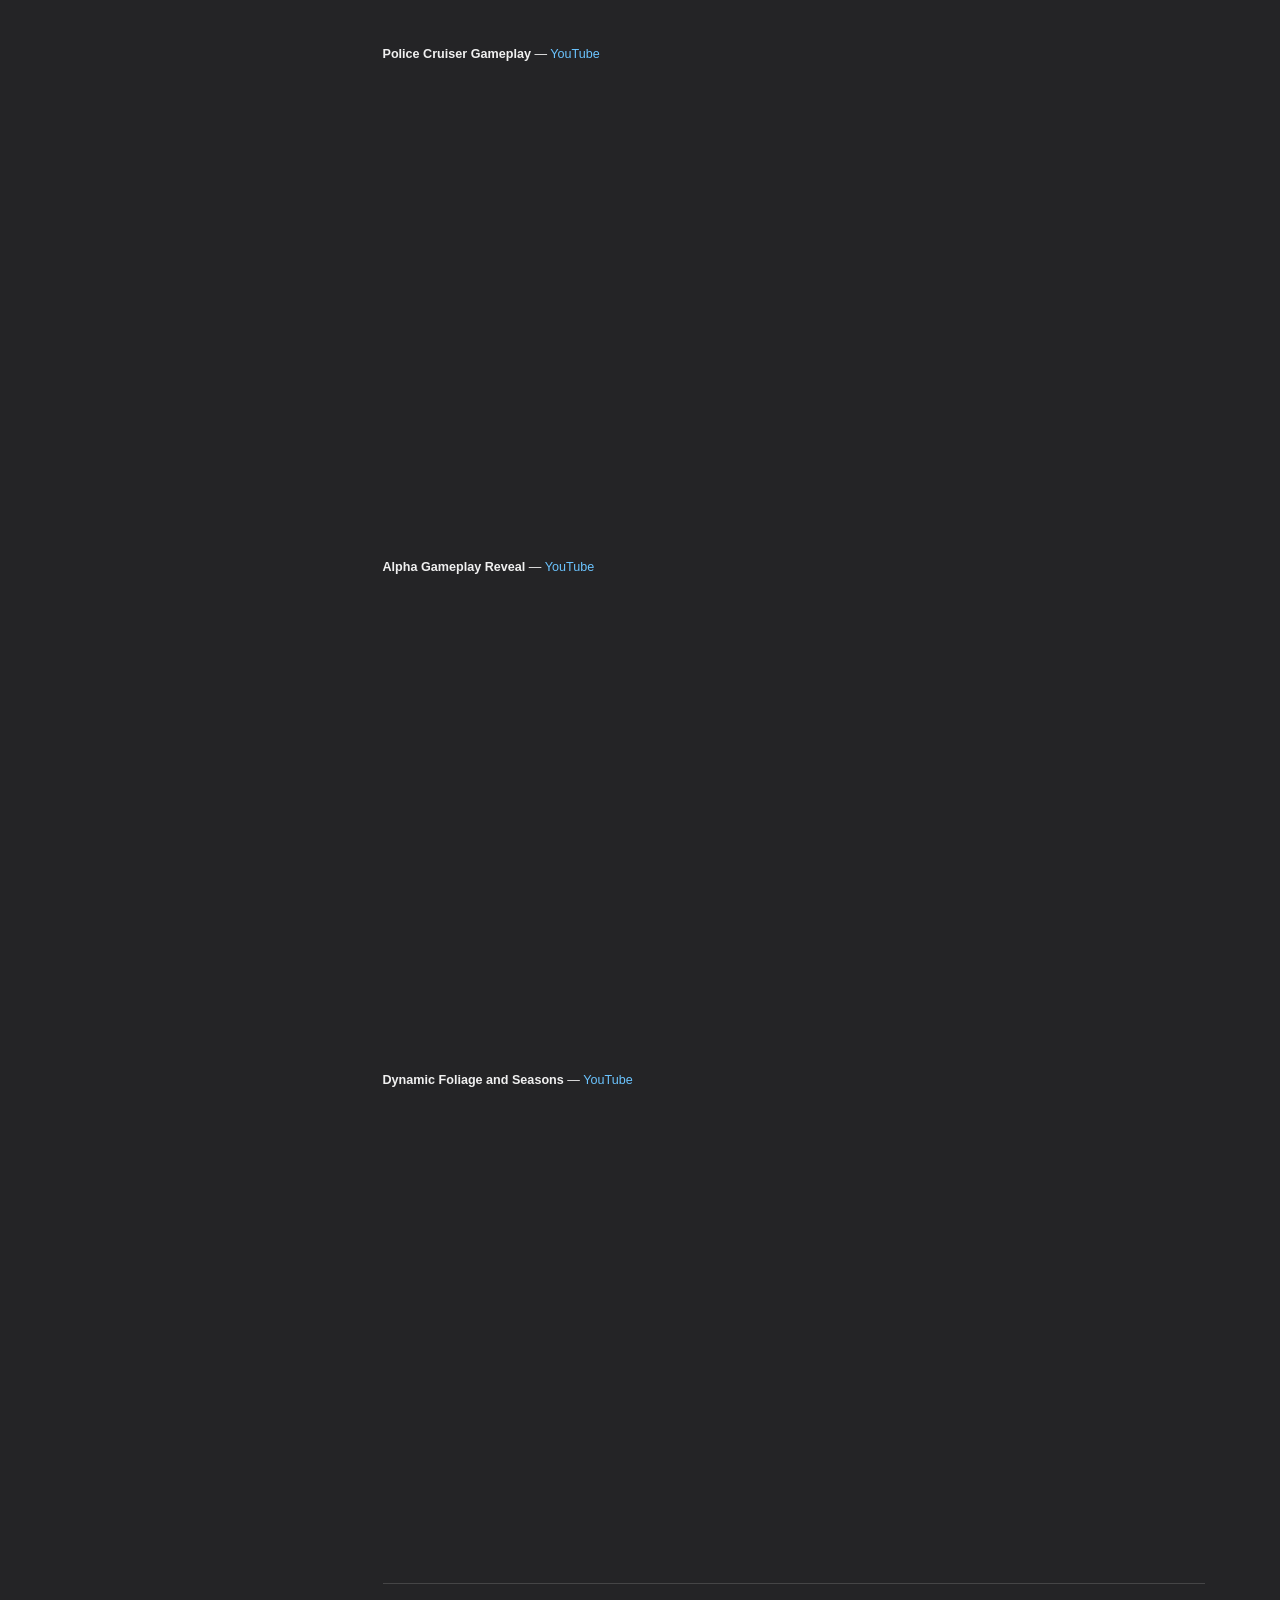
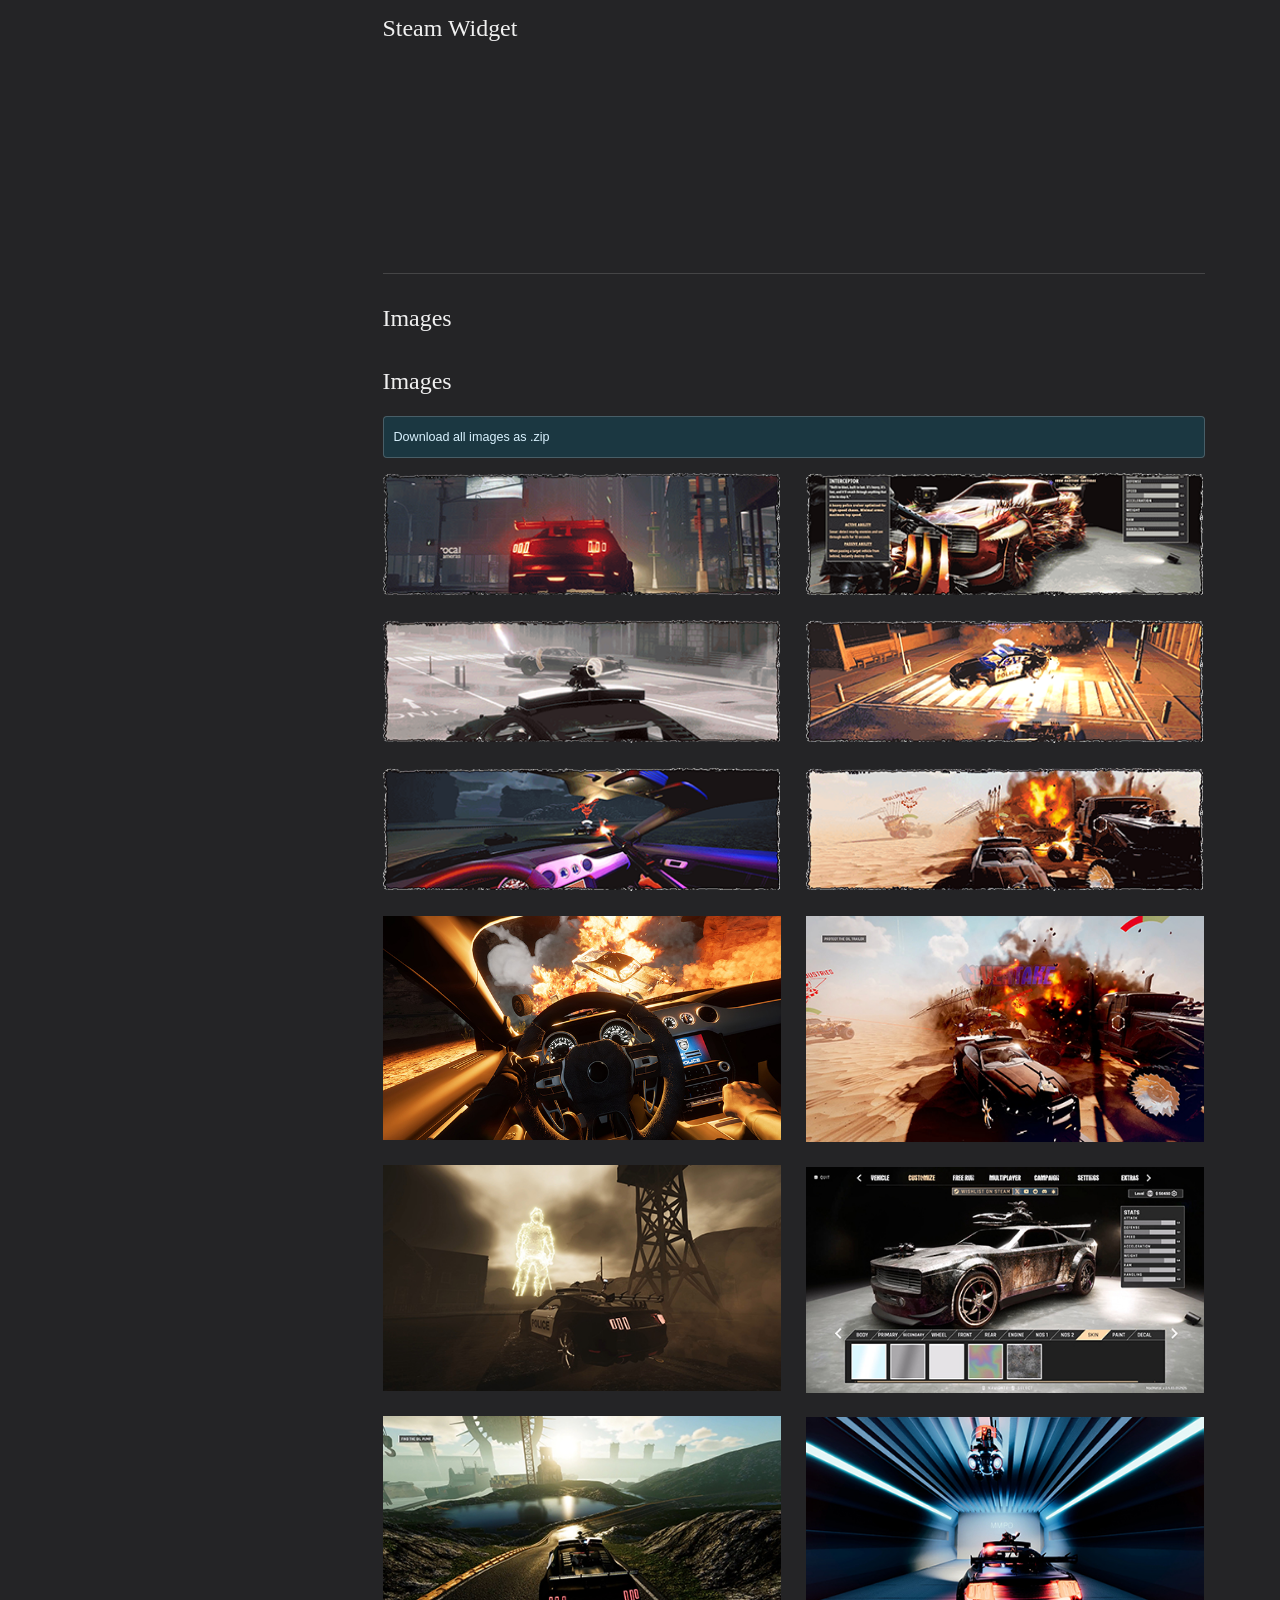
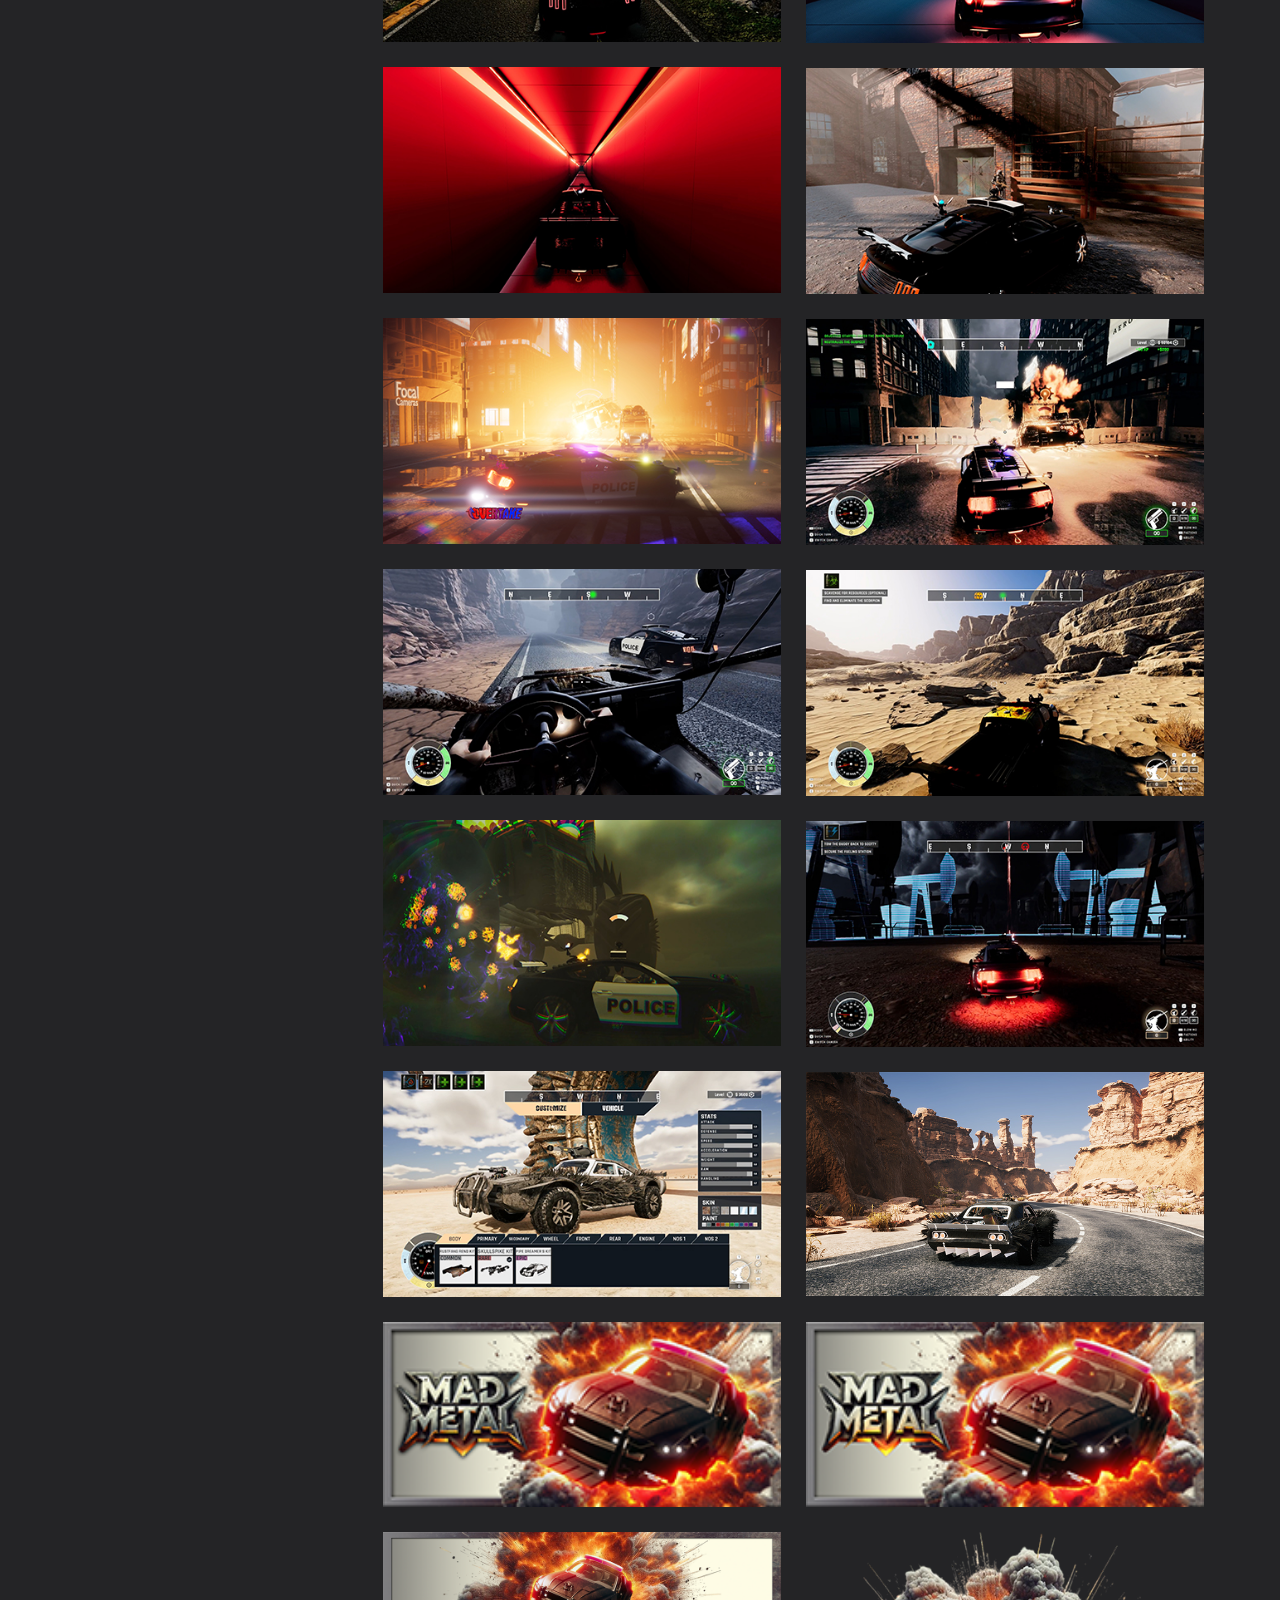
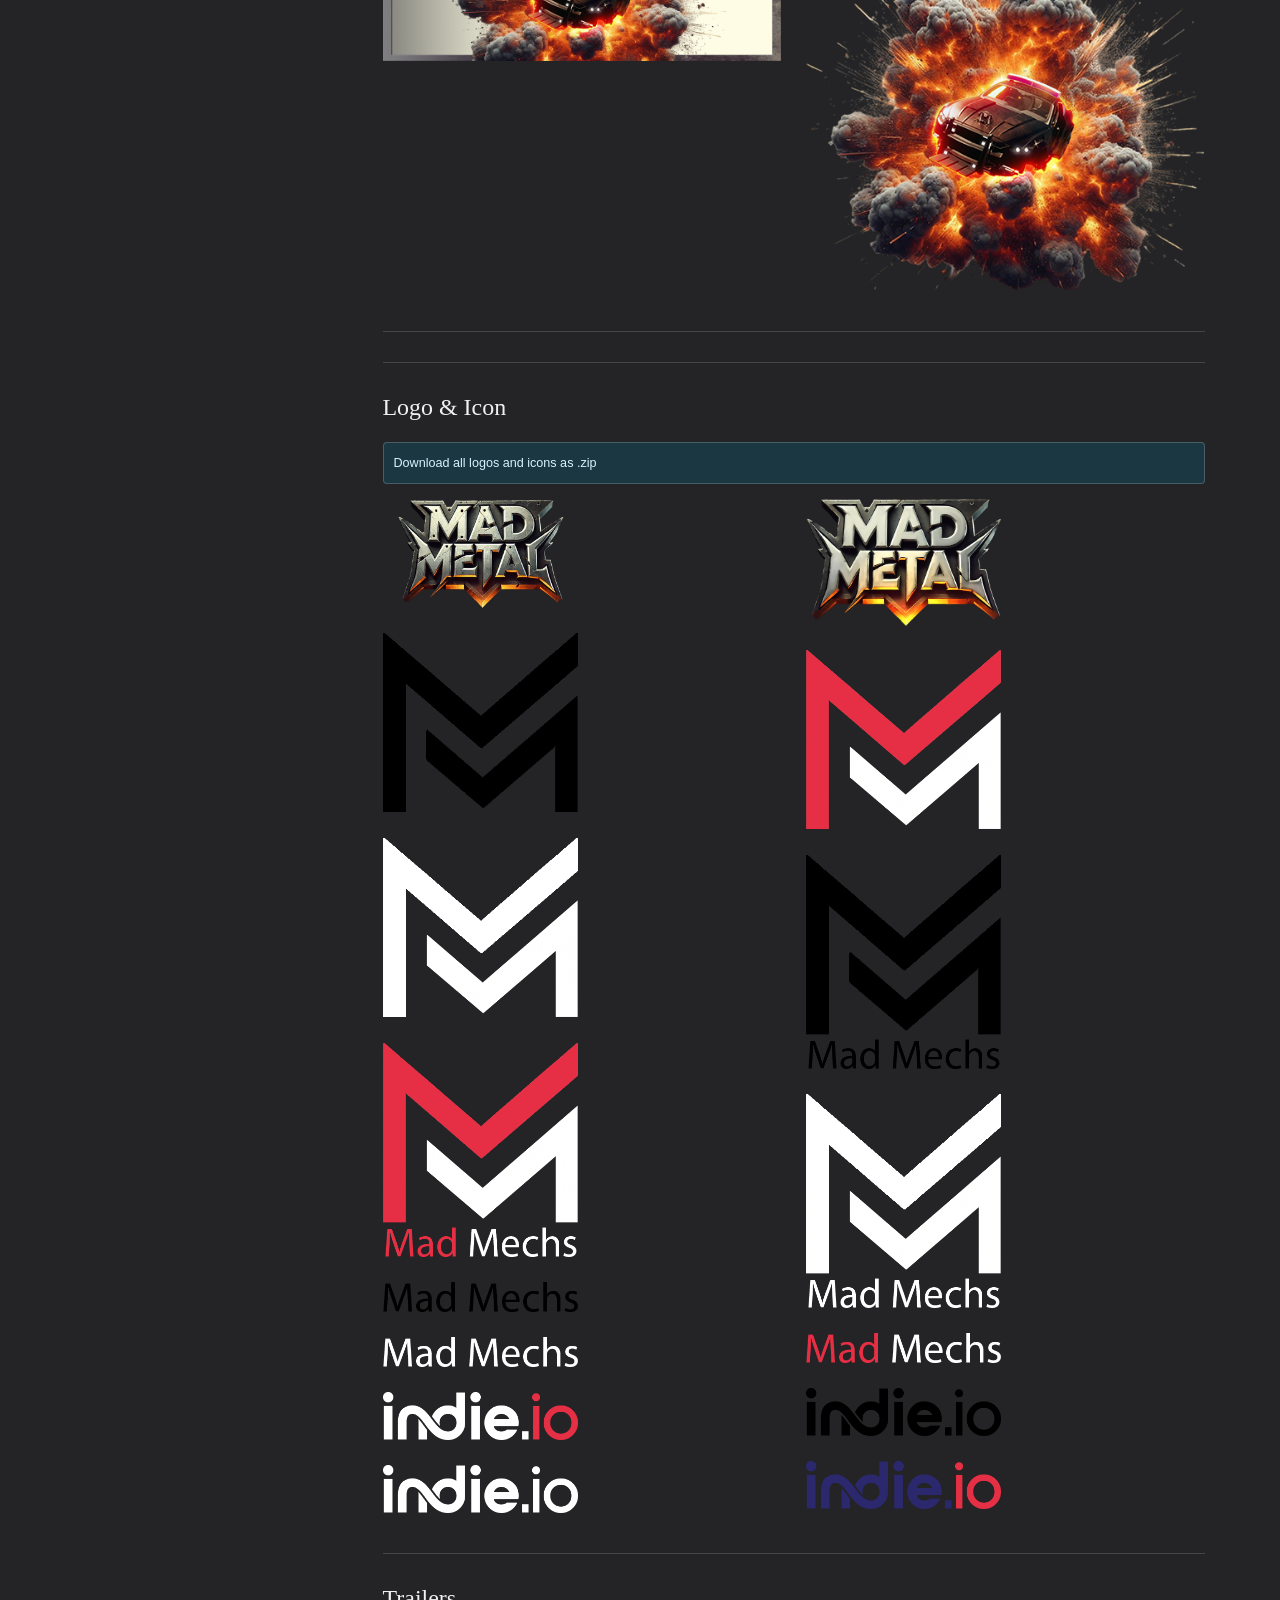
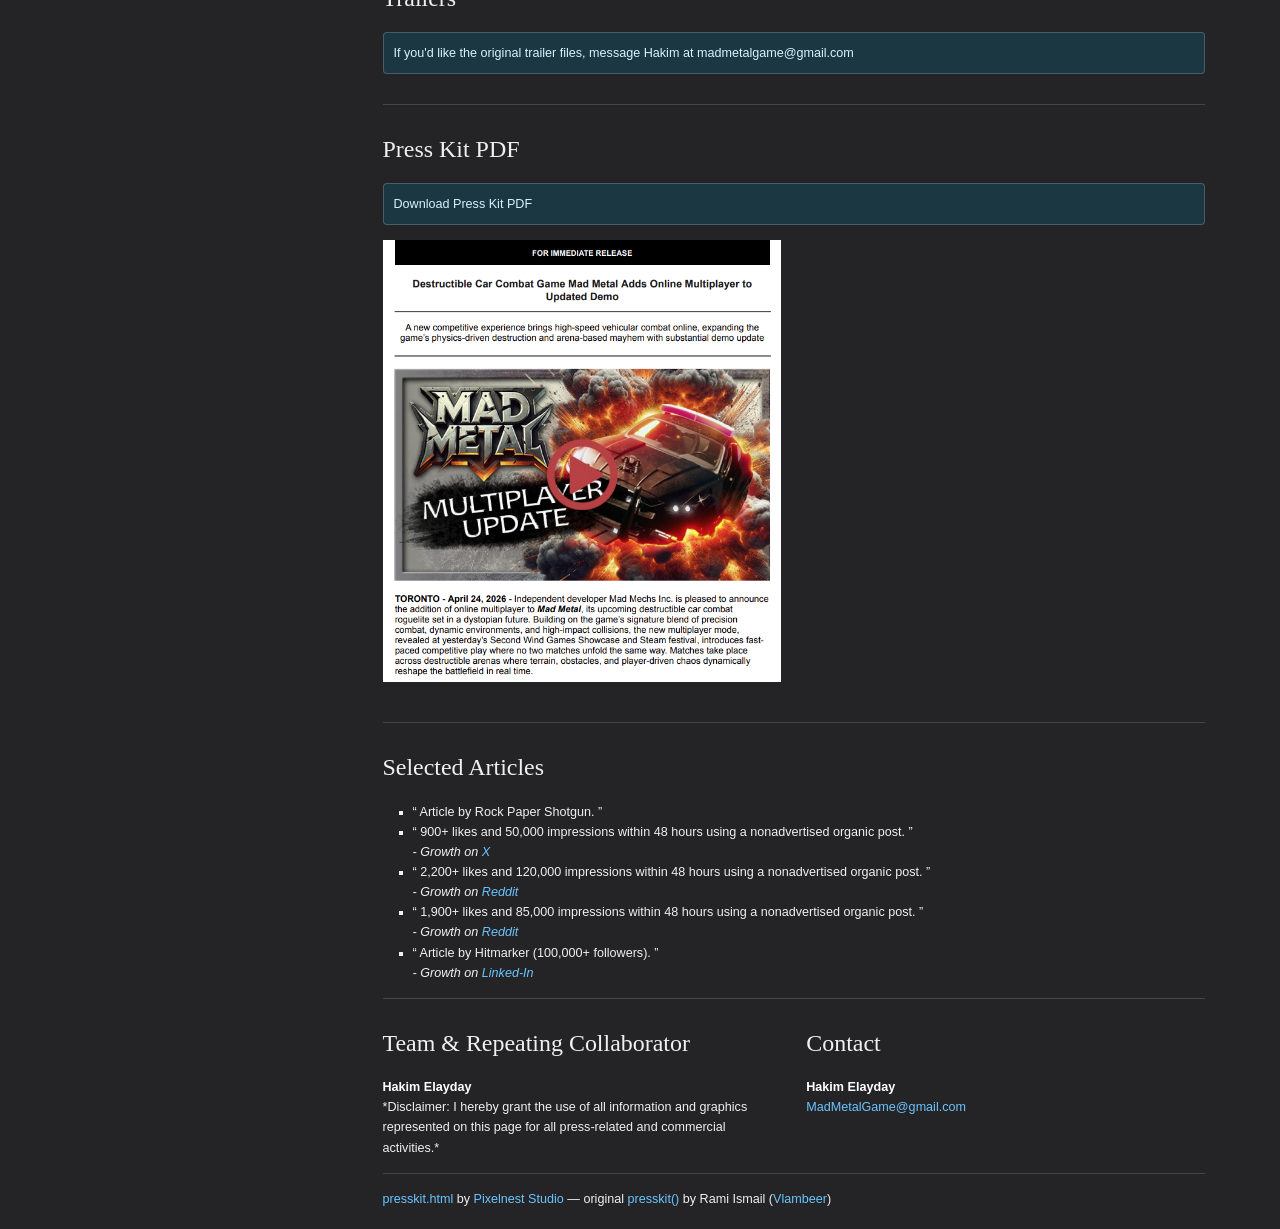
==== commit 55de9be0: "Update index.html" ====
--- a/mad-metal-01/index.html
+++ b/mad-metal-01/index.html
@@ -203,7 +203,7 @@
   <h2 id="images">Images</h2>
 
   <aside class="block__notice">
-      <a href="images/images.zip">Download all logos as .zip</a>
+      <a href="images/images.zip">Download all images as .zip</a>
   </aside>
 
   <div class="gallery clearfix" id="gallery">
@@ -347,7 +347,7 @@
   <h2 id="logo">Logo & Icon</h2>
 
   <aside class="block__notice">
-      <a href="images/logos.zip">Download all logos as .zip</a>
+      <a href="images/logos.zip">Download all logos and icons as .zip</a>
   </aside>
 
   <div class="gallery clearfix" id="logo-gallery">
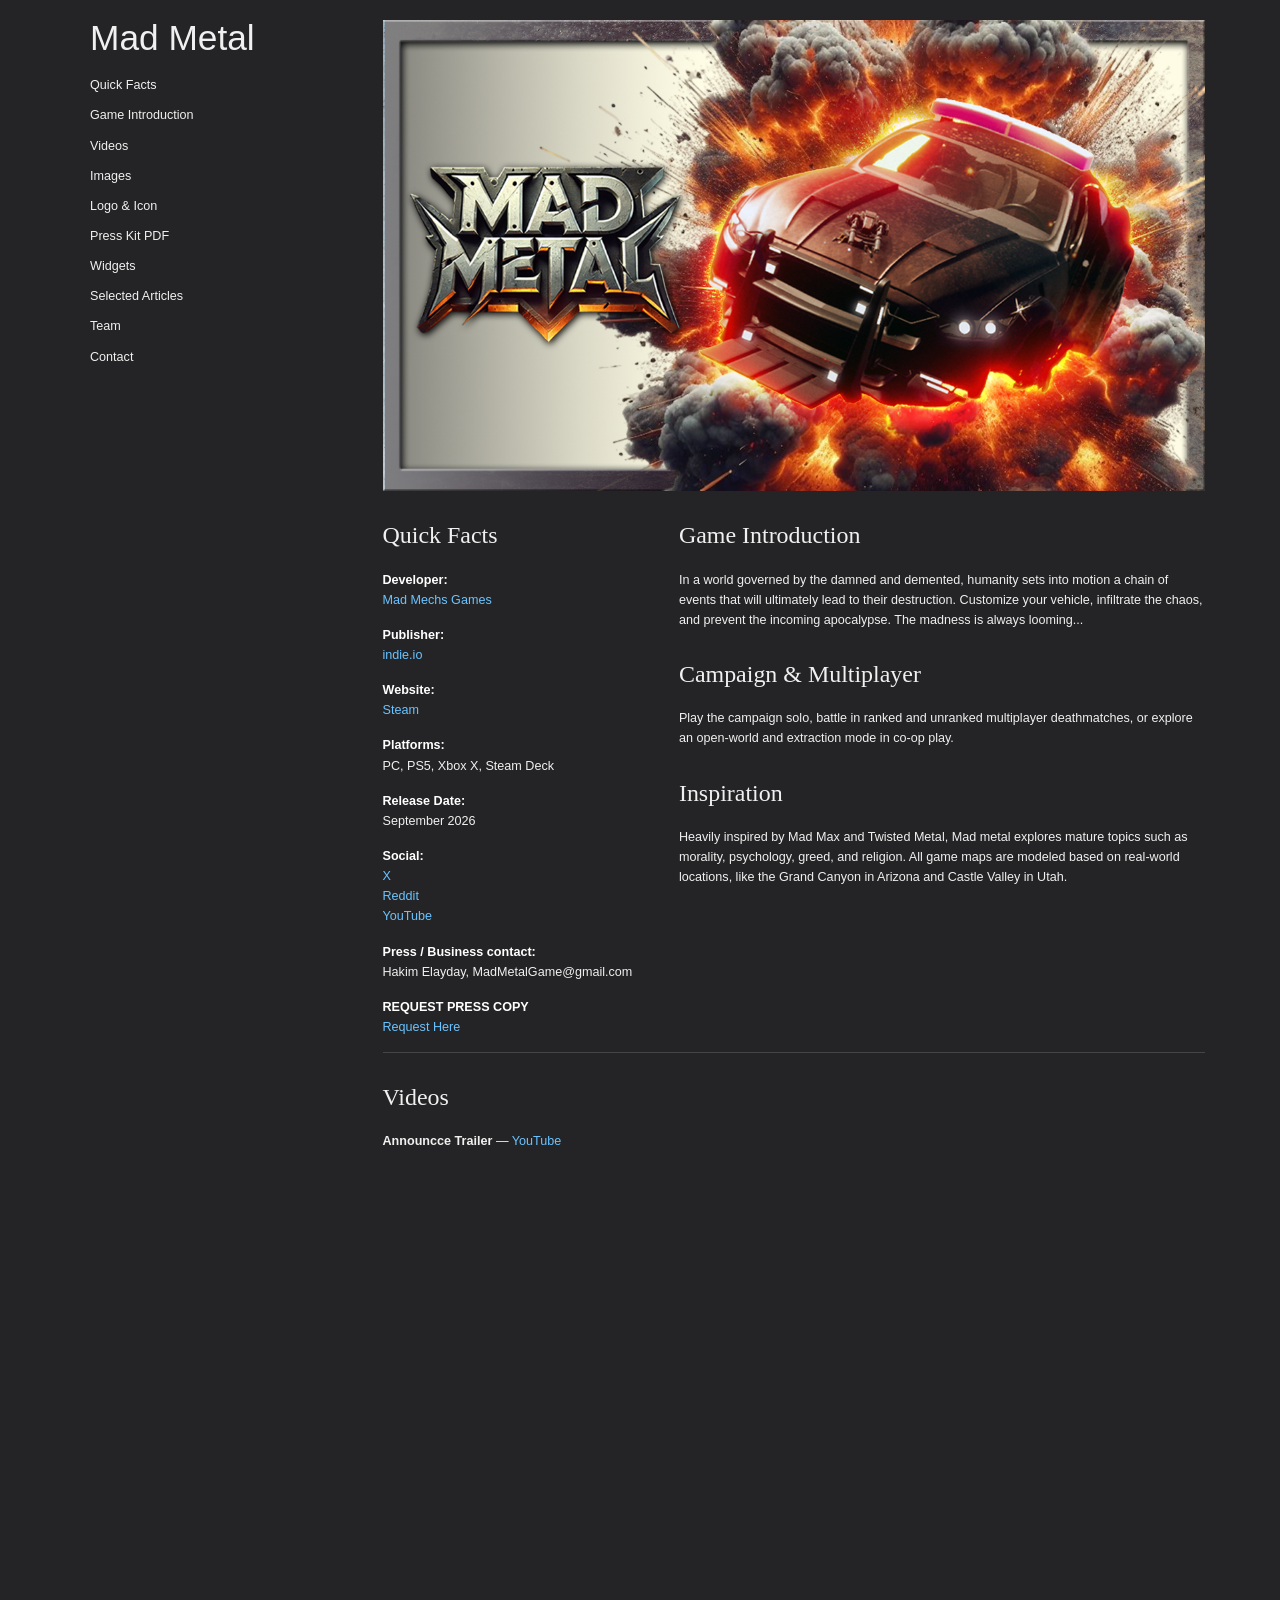
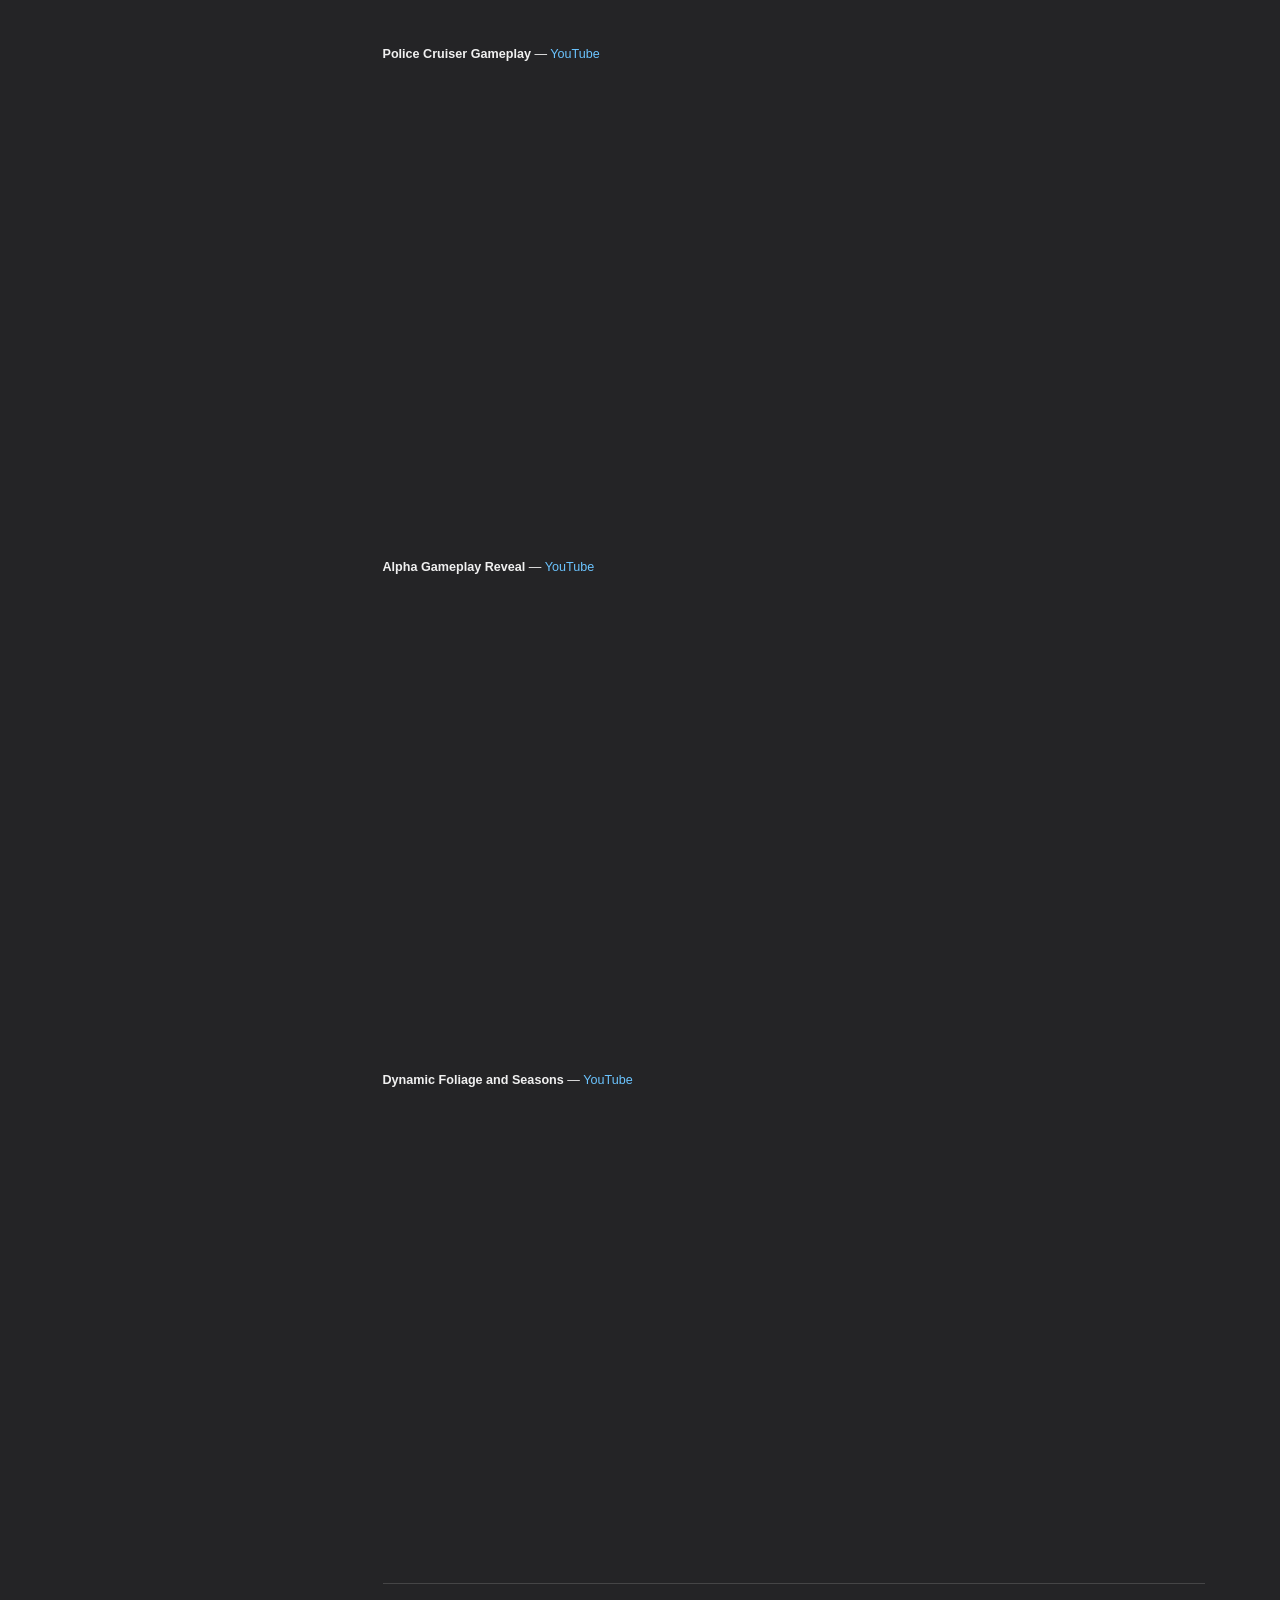
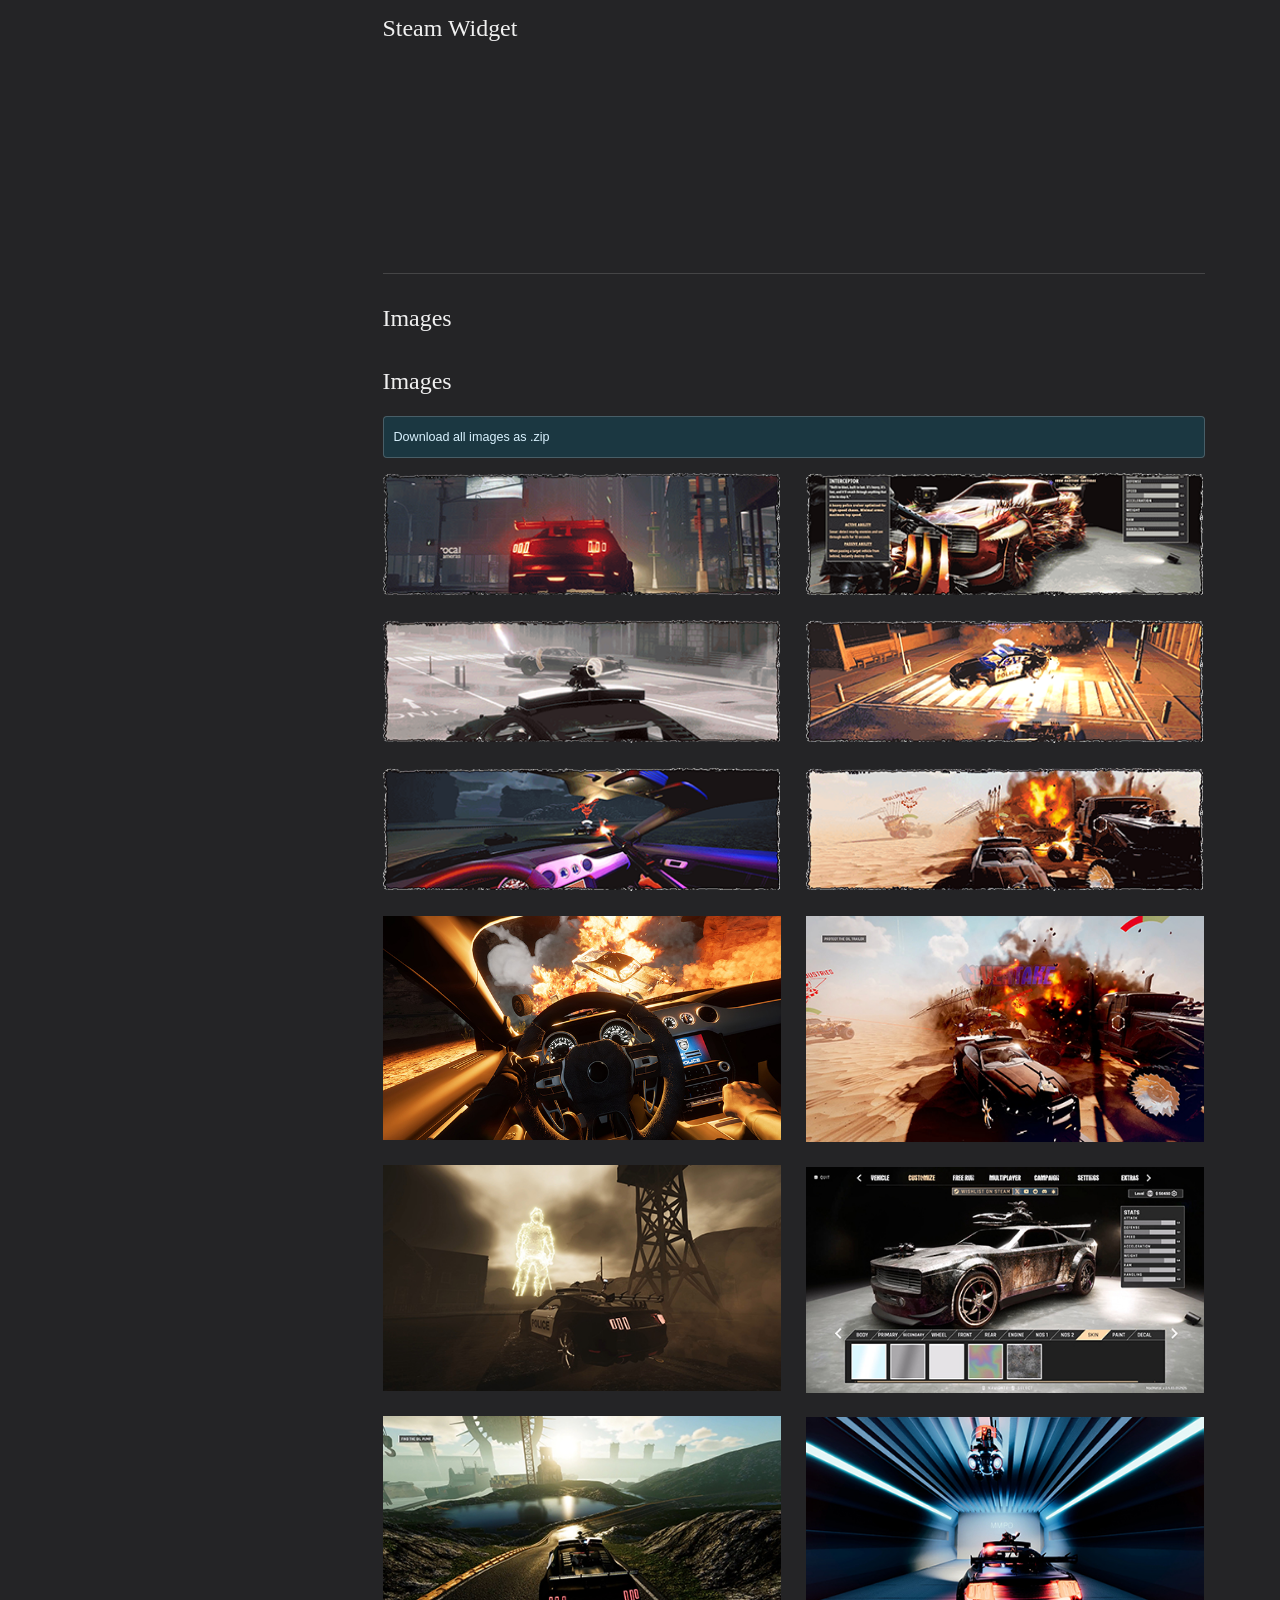
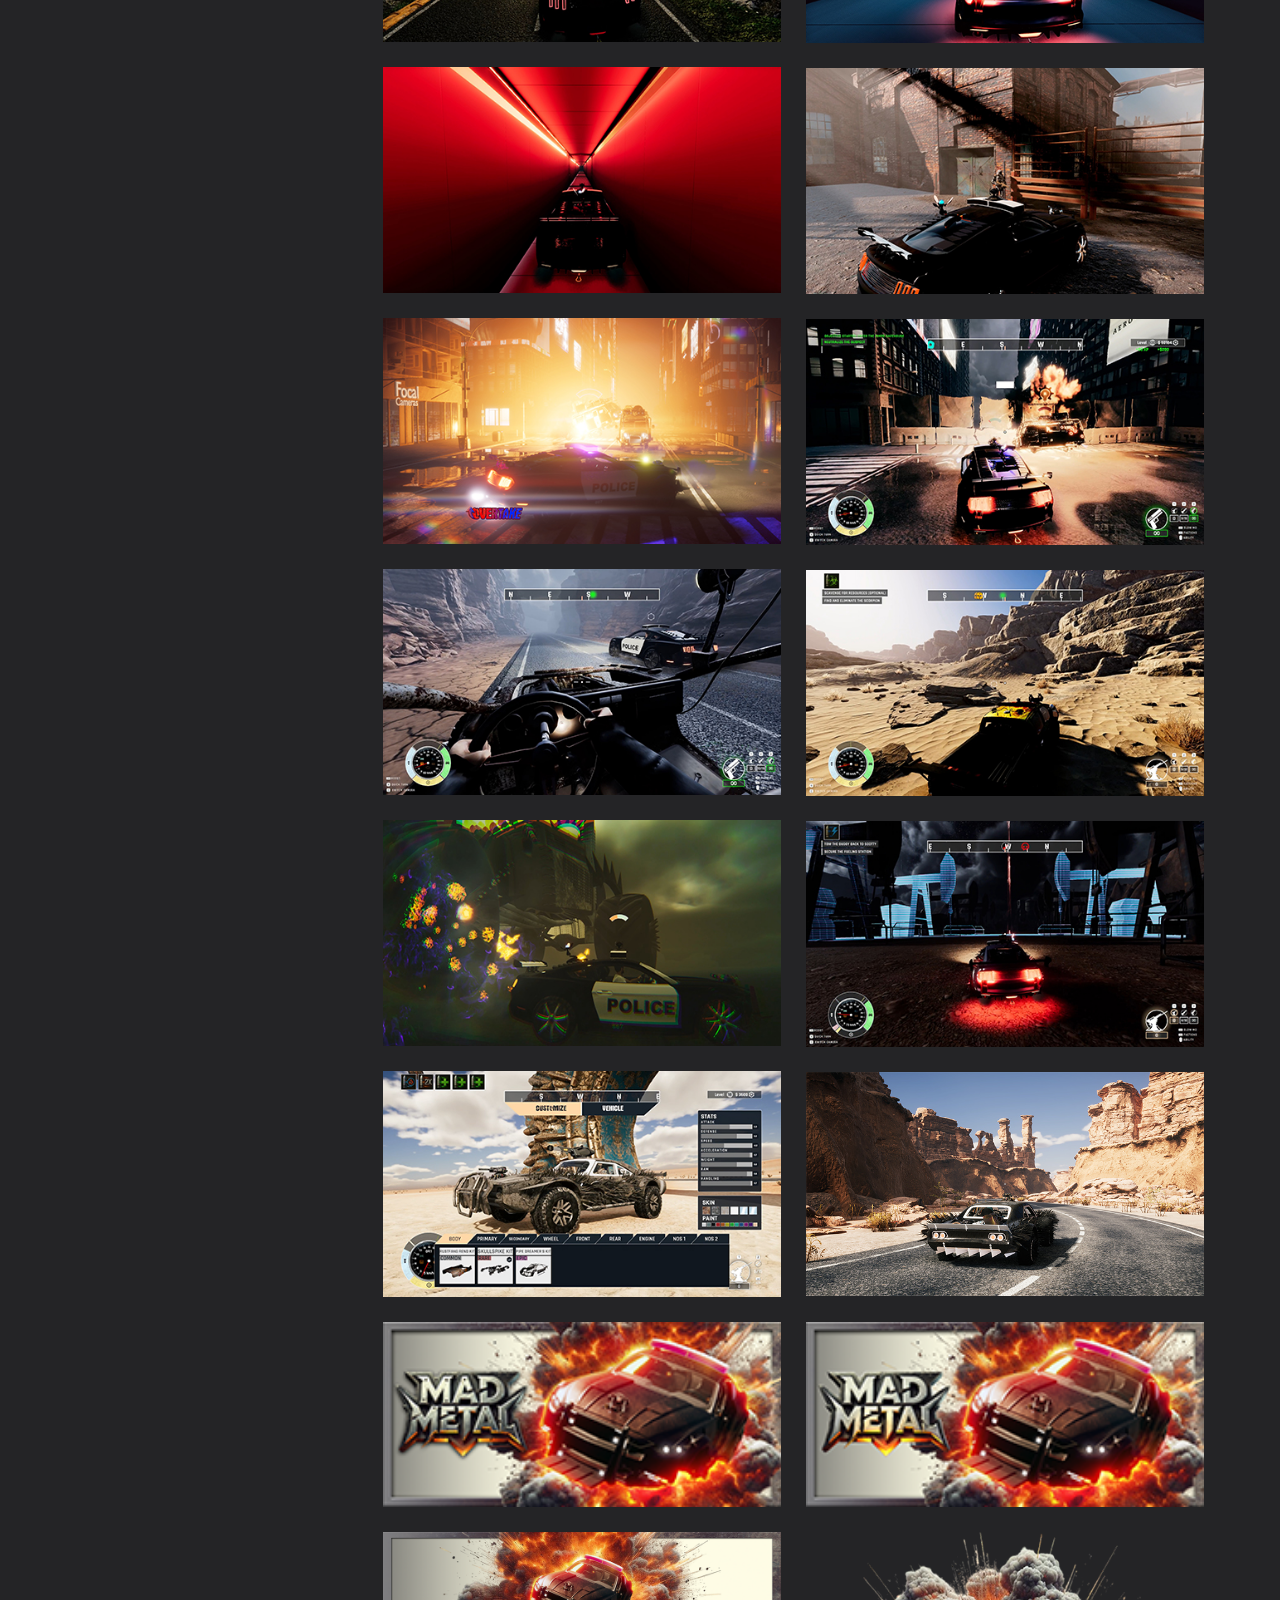
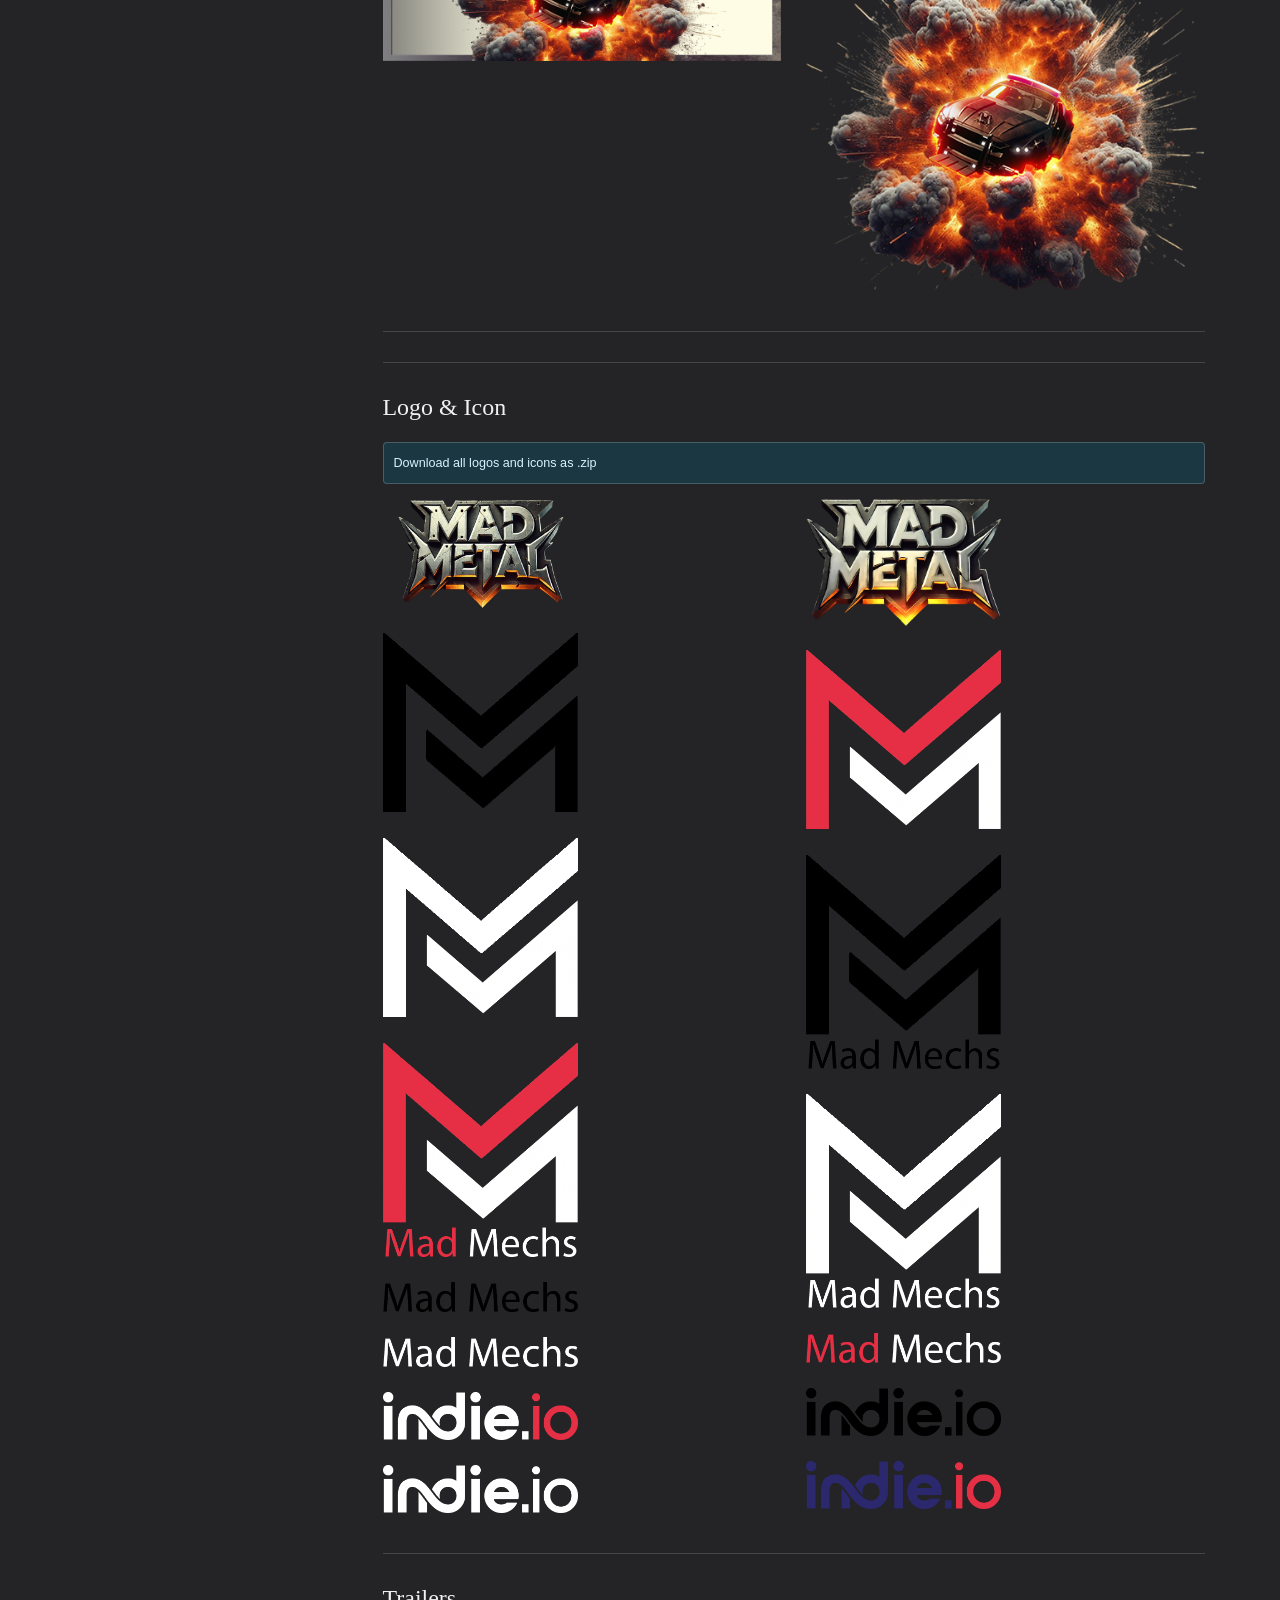
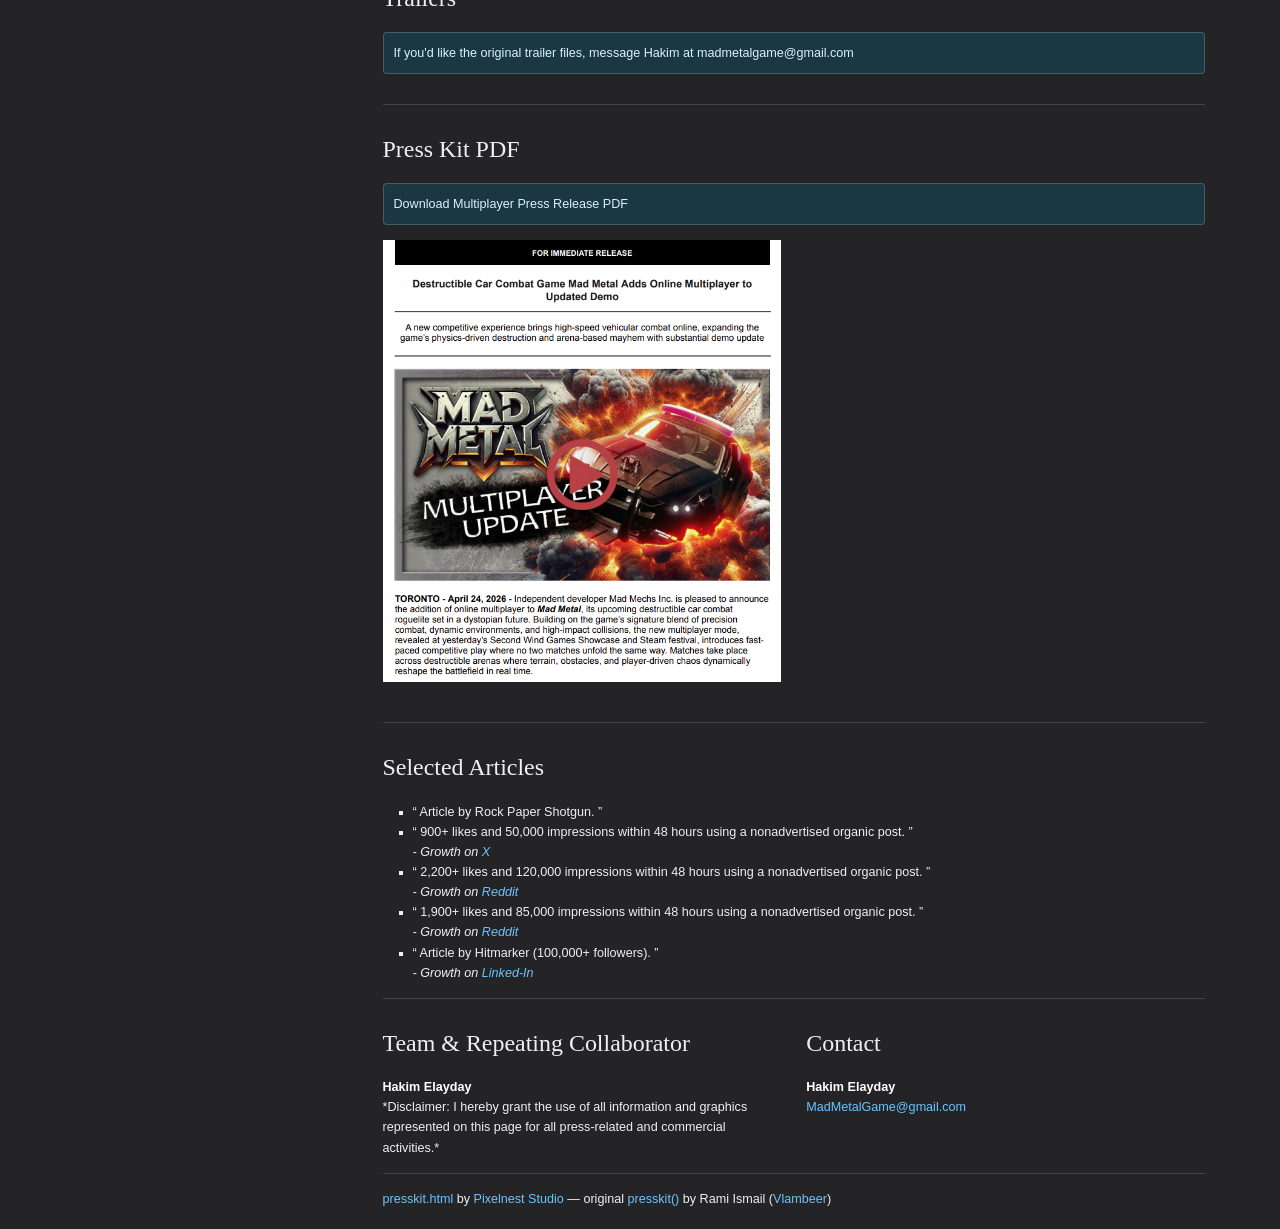
==== commit 7ff74b2e: "Update index.html" ====
--- a/mad-metal-01/index.html
+++ b/mad-metal-01/index.html
@@ -443,7 +443,7 @@
             <h2 id="presskit">Press Kit PDF</h2>
             
             <aside class="block__notice">
-              <a href="documents/madmetal-presskit.pdf" download>Download Press Kit PDF</a>
+              <a href="documents/madmetal-multiplayerpressrelease.pdf" download>Download Multiplayer Press Release PDF</a>
             </aside>
 
             <div class="gallery clearfix">
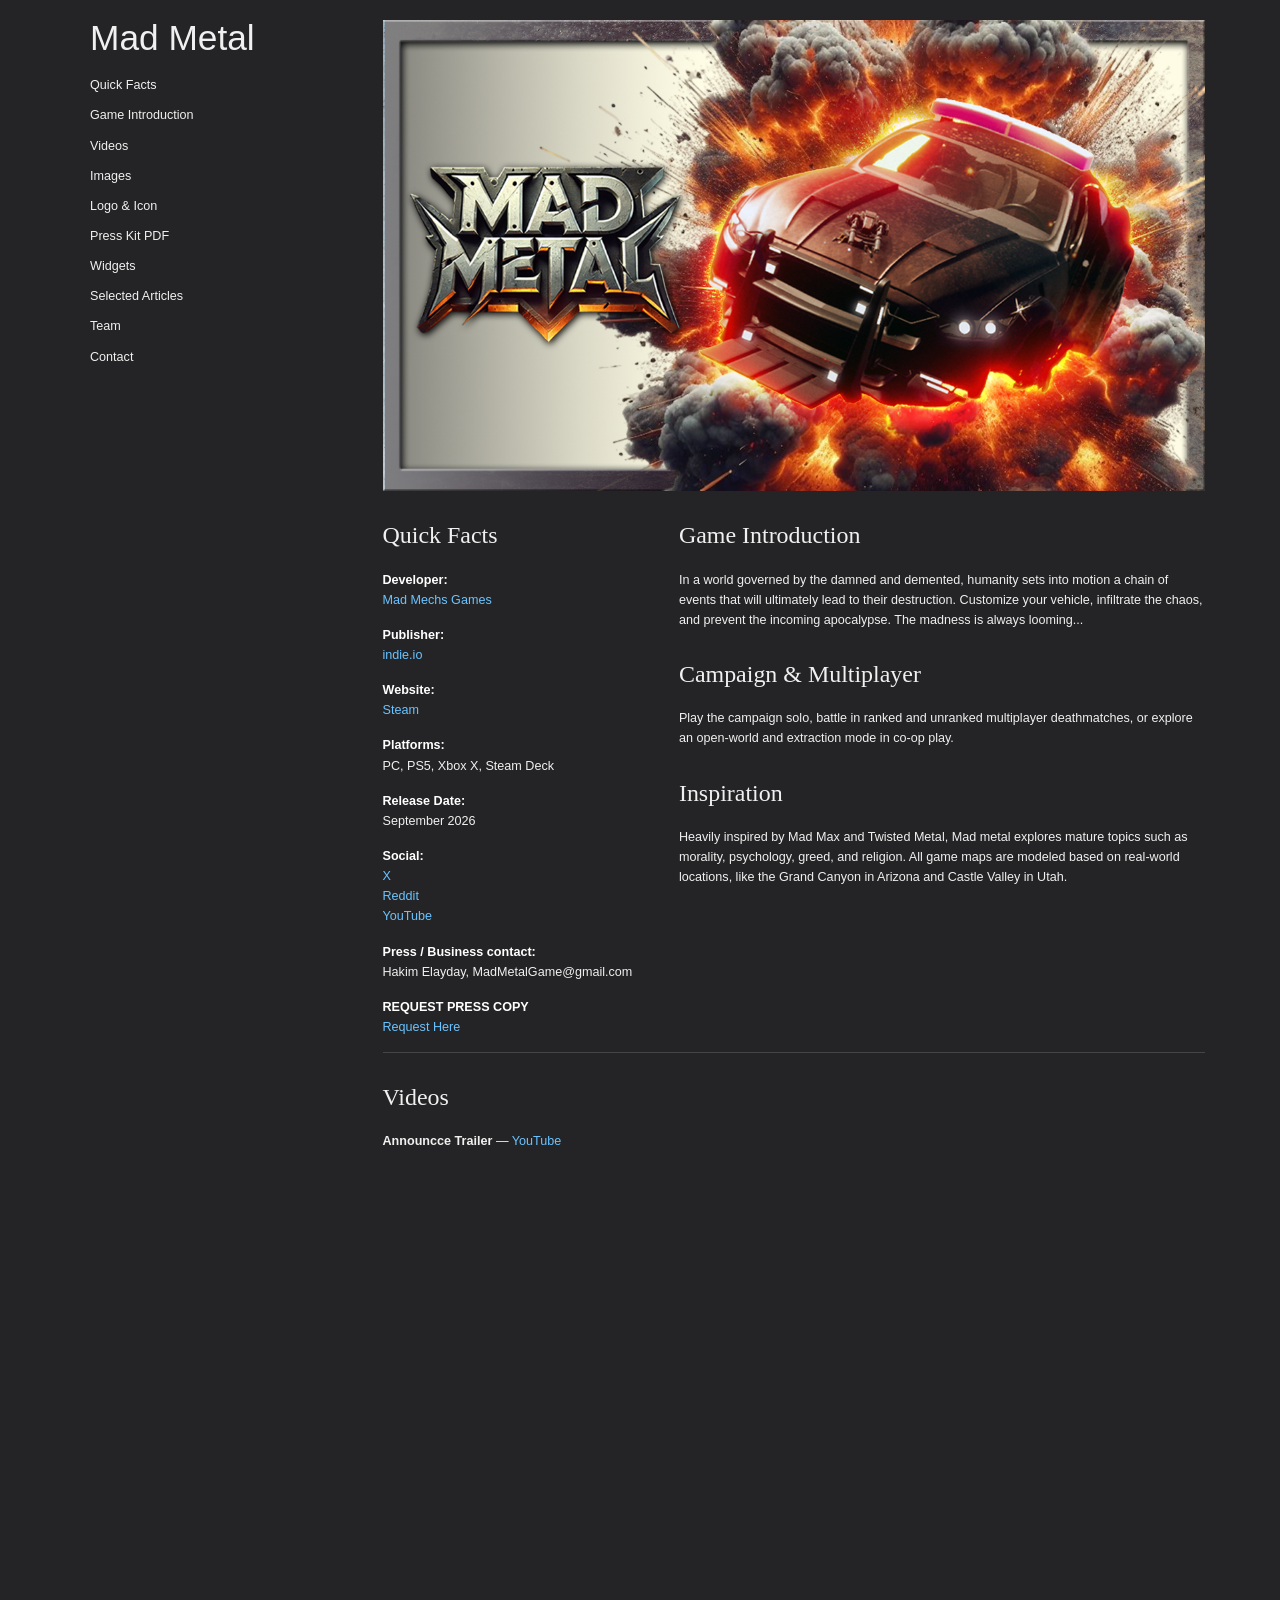
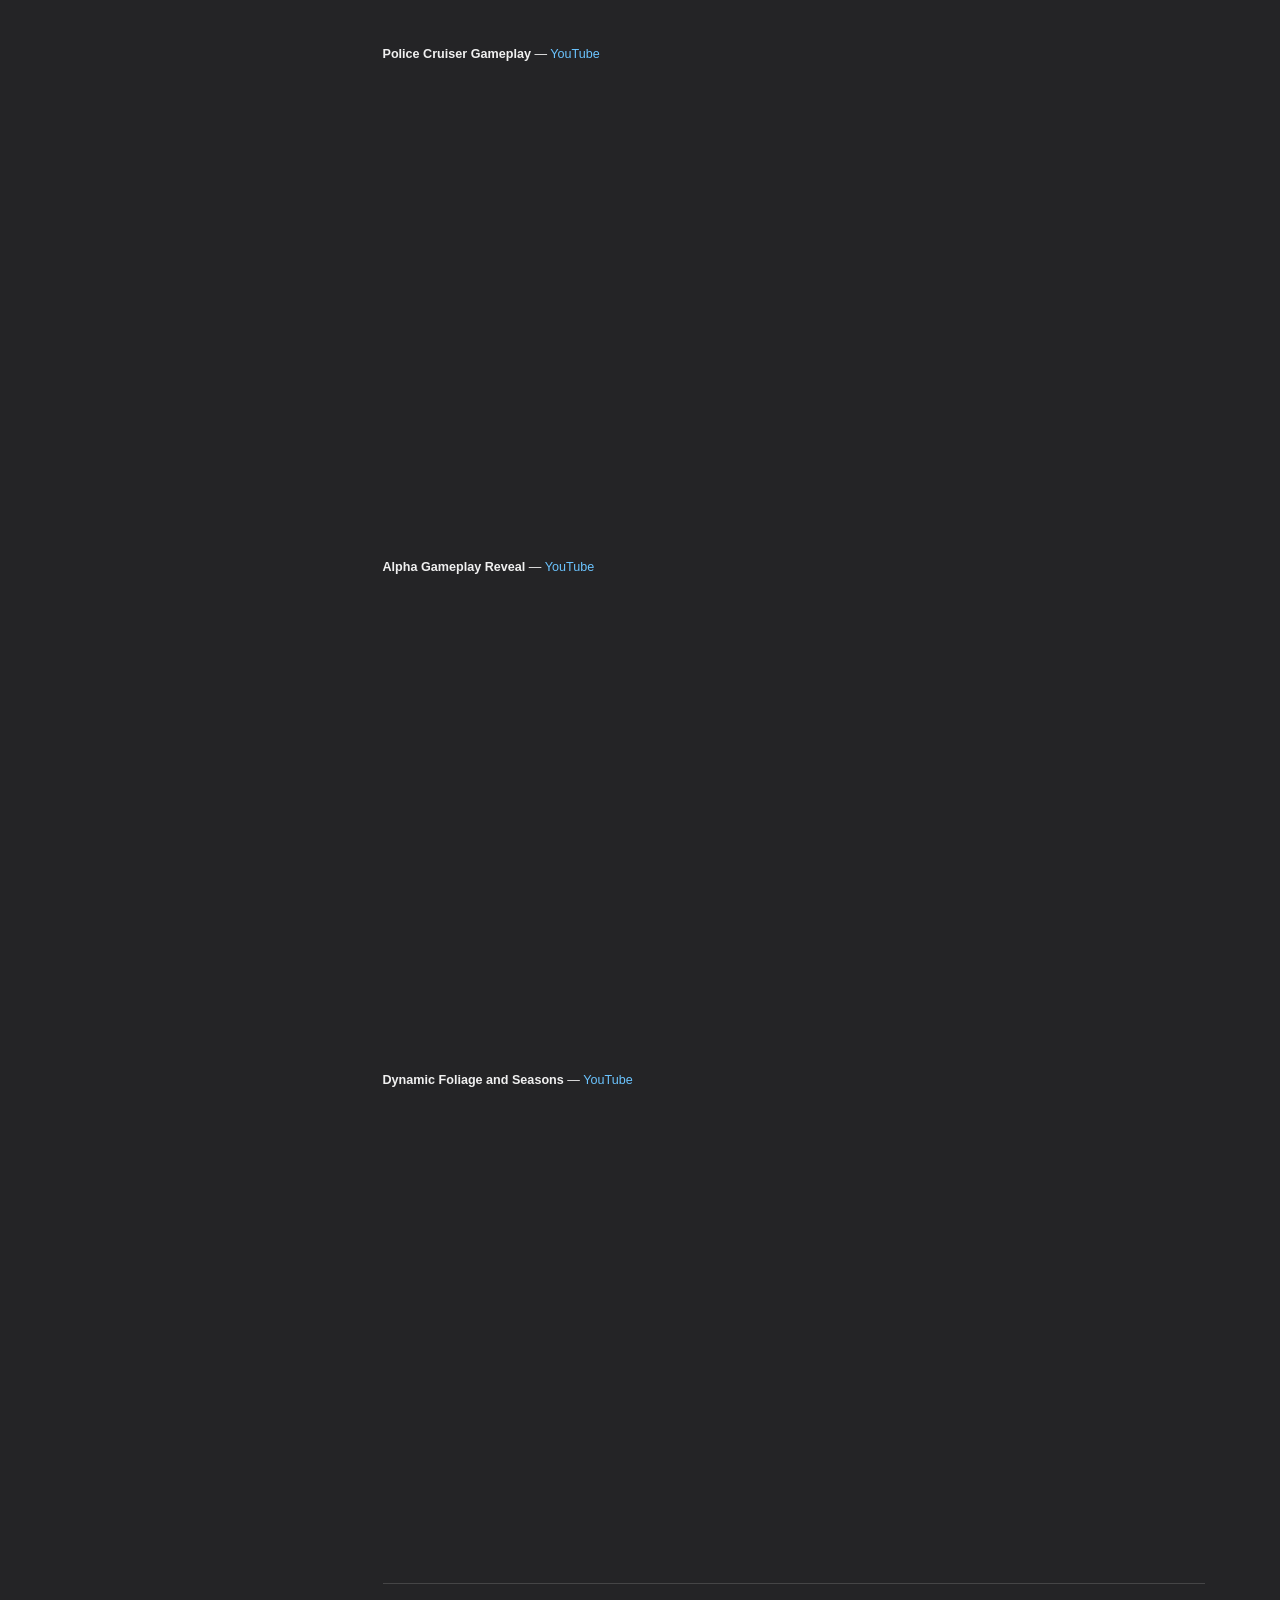
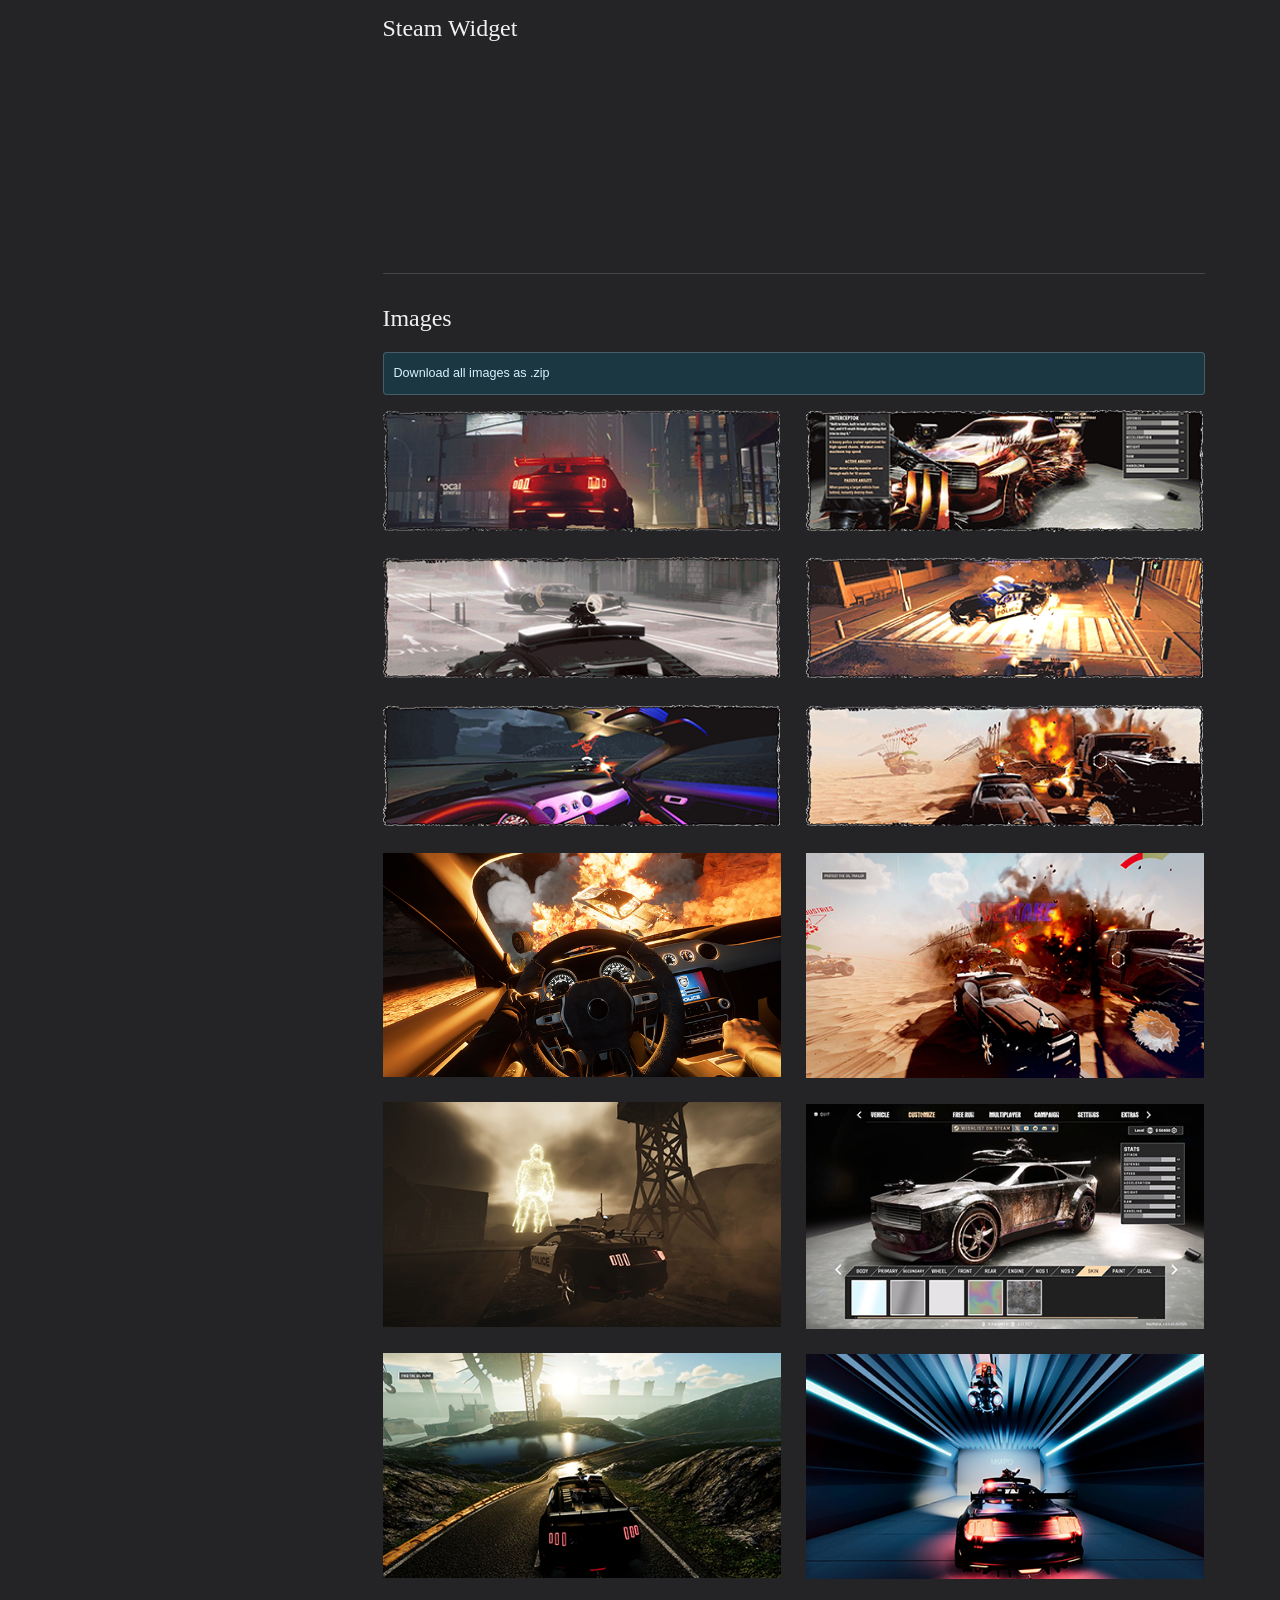
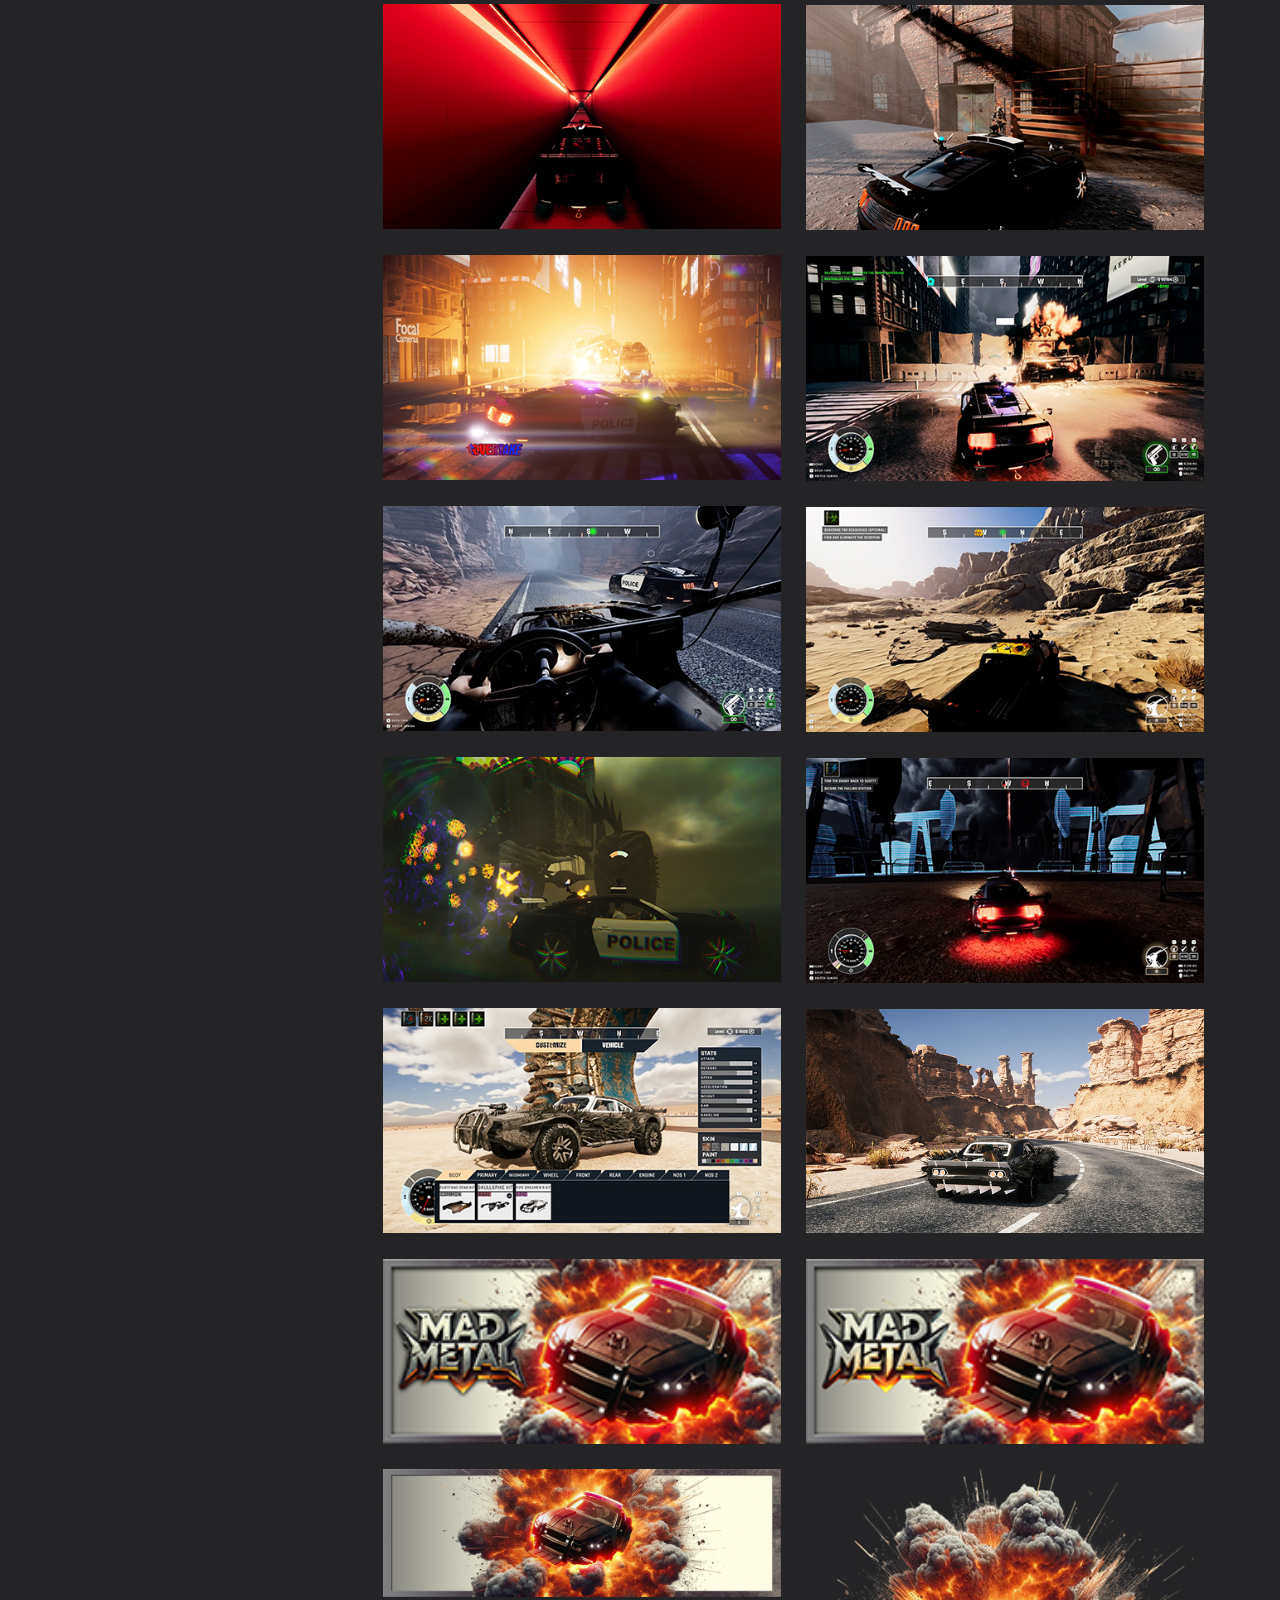
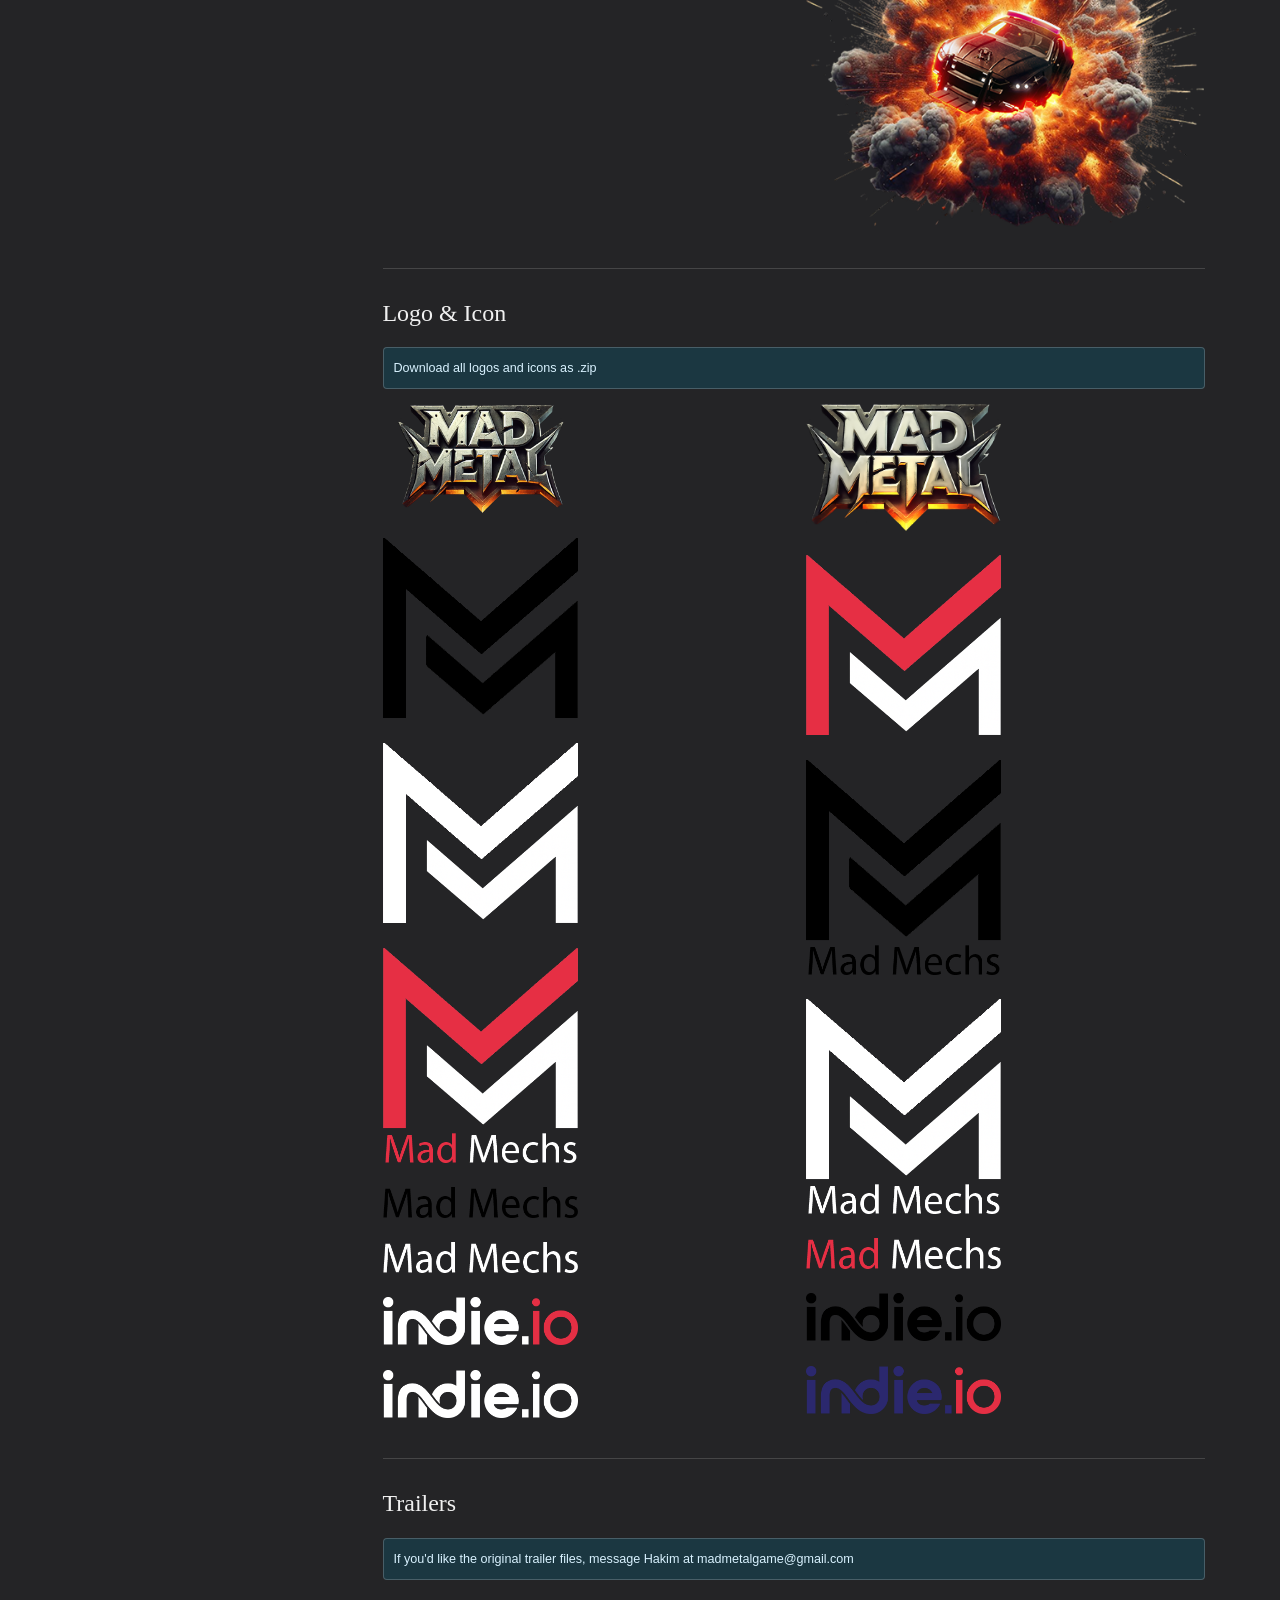
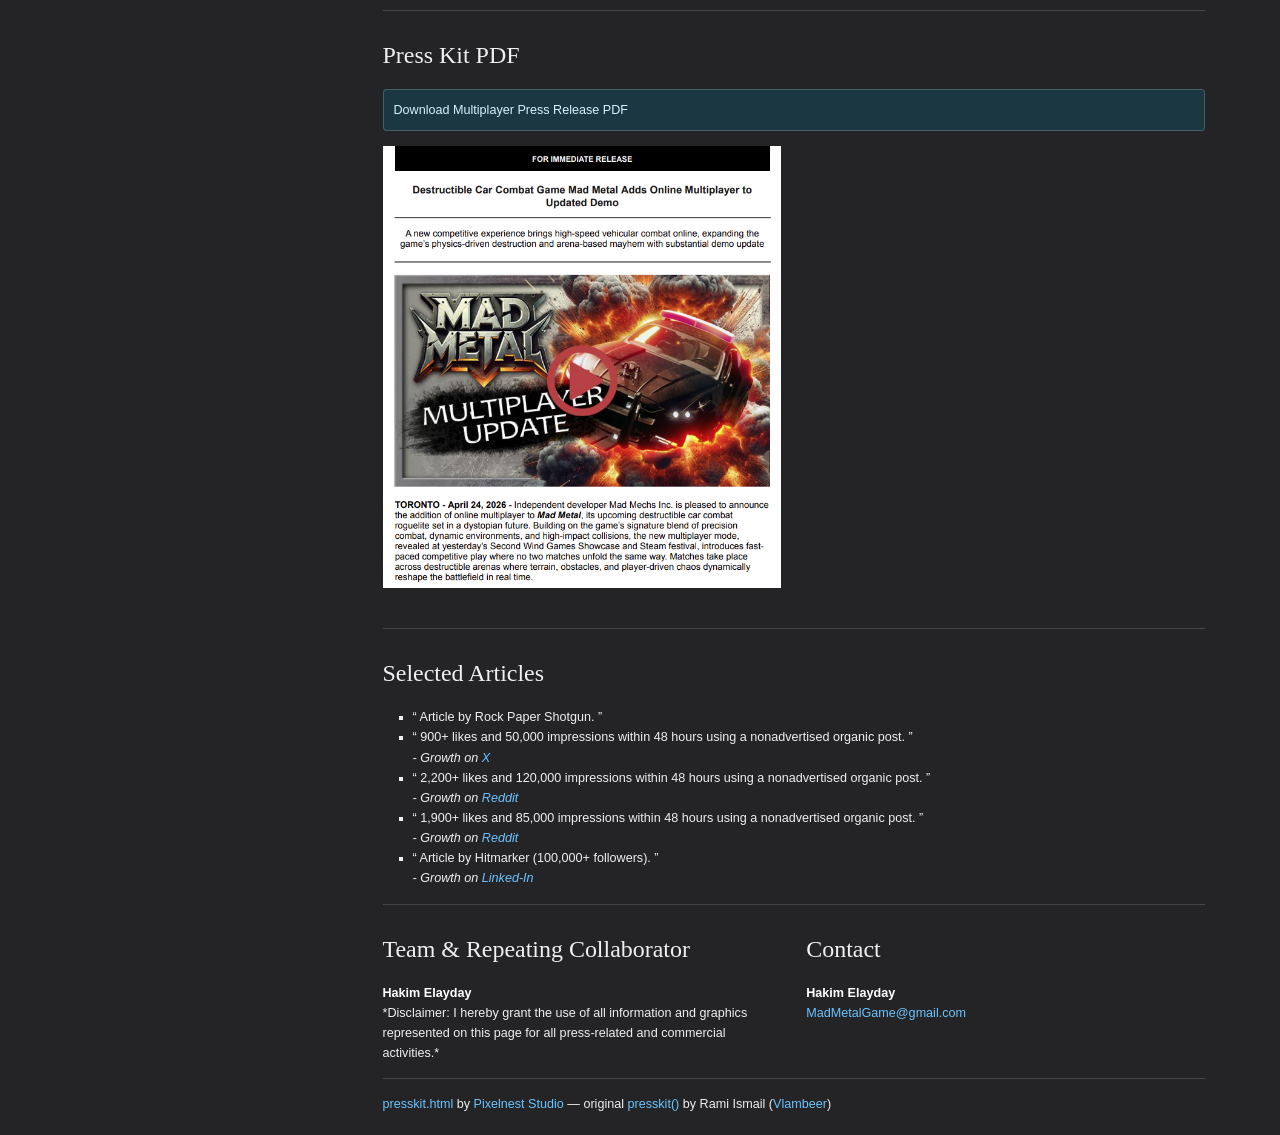
==== commit 8baf4d1f: "Update index.html" ====
--- a/mad-metal-01/index.html
+++ b/mad-metal-01/index.html
@@ -196,9 +196,7 @@
   <iframe src="https://store.steampowered.com/widget/3068230/" frameborder="0" width="646" height="190"></iframe>
 </section>
 
-         <section class="block">
-  <h2 id="images">Images</h2>
-
+ 
 <section class="block">
   <h2 id="images">Images</h2>
 
